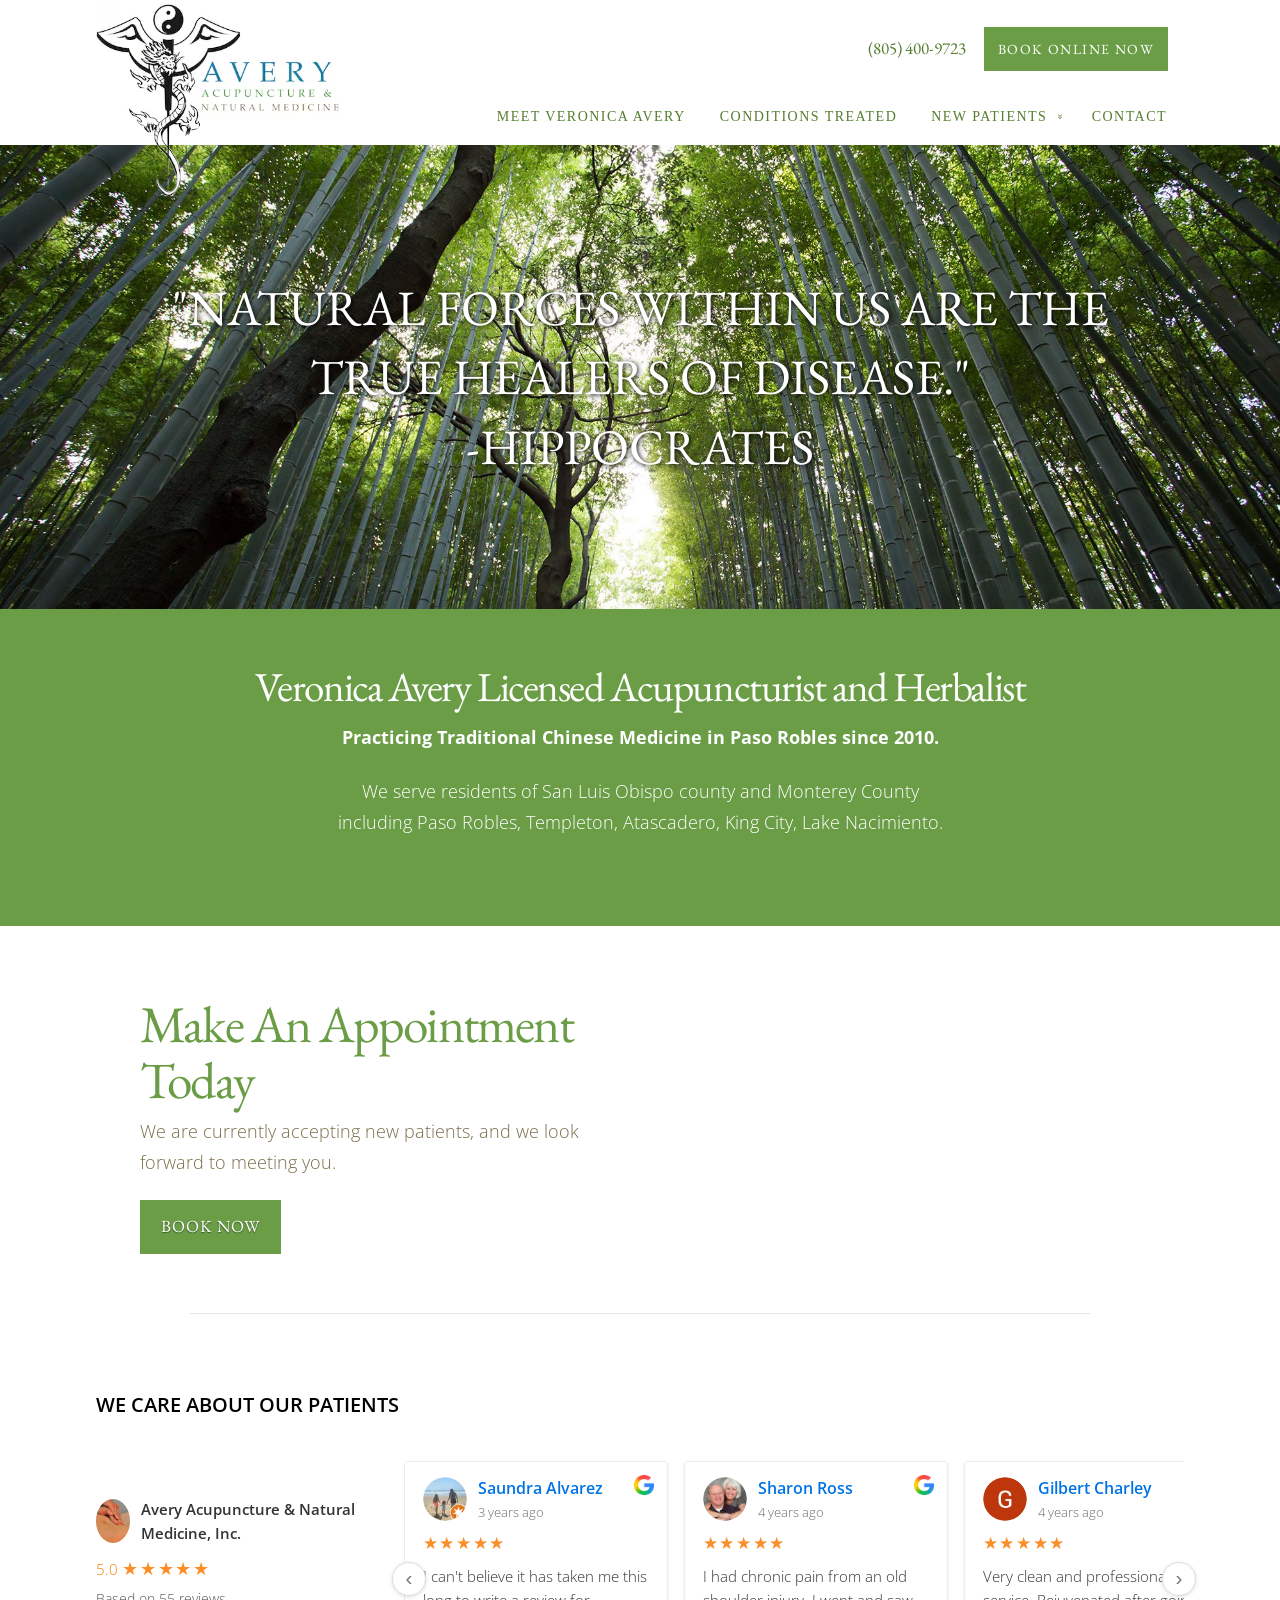
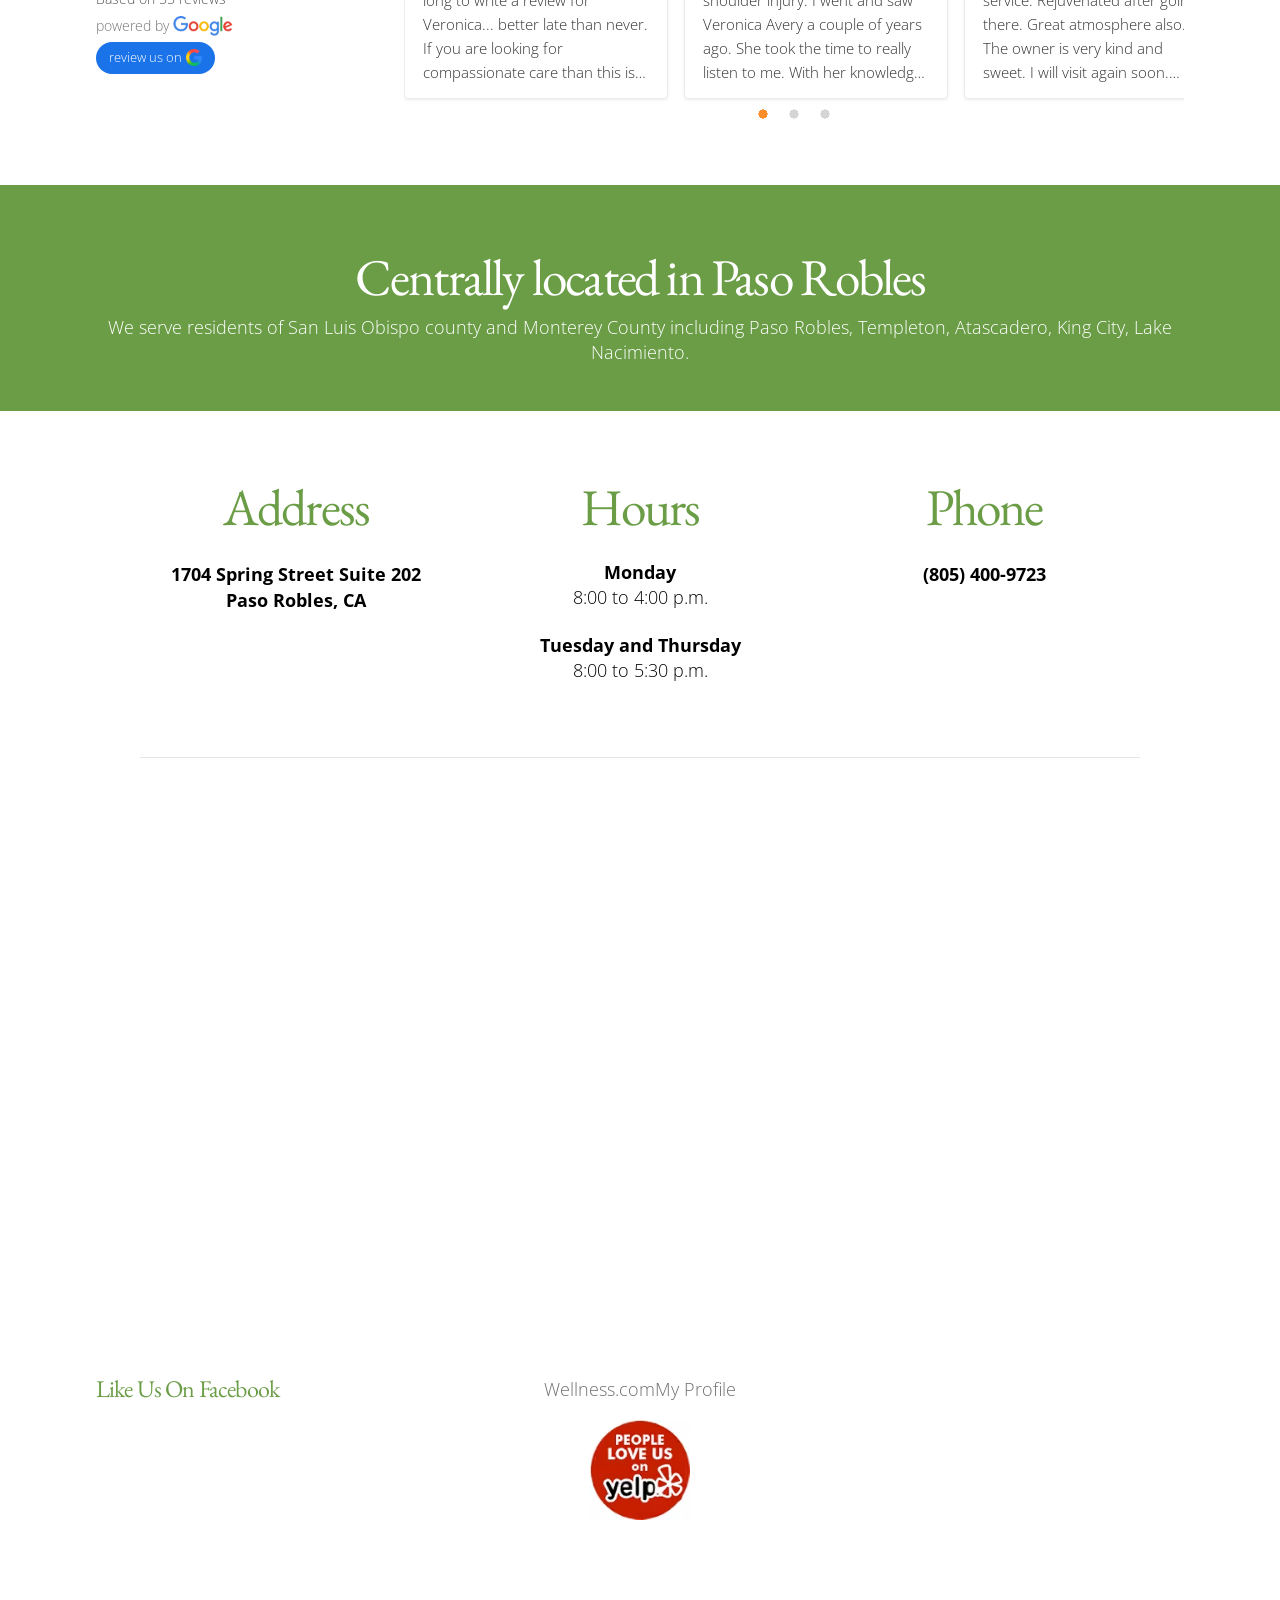
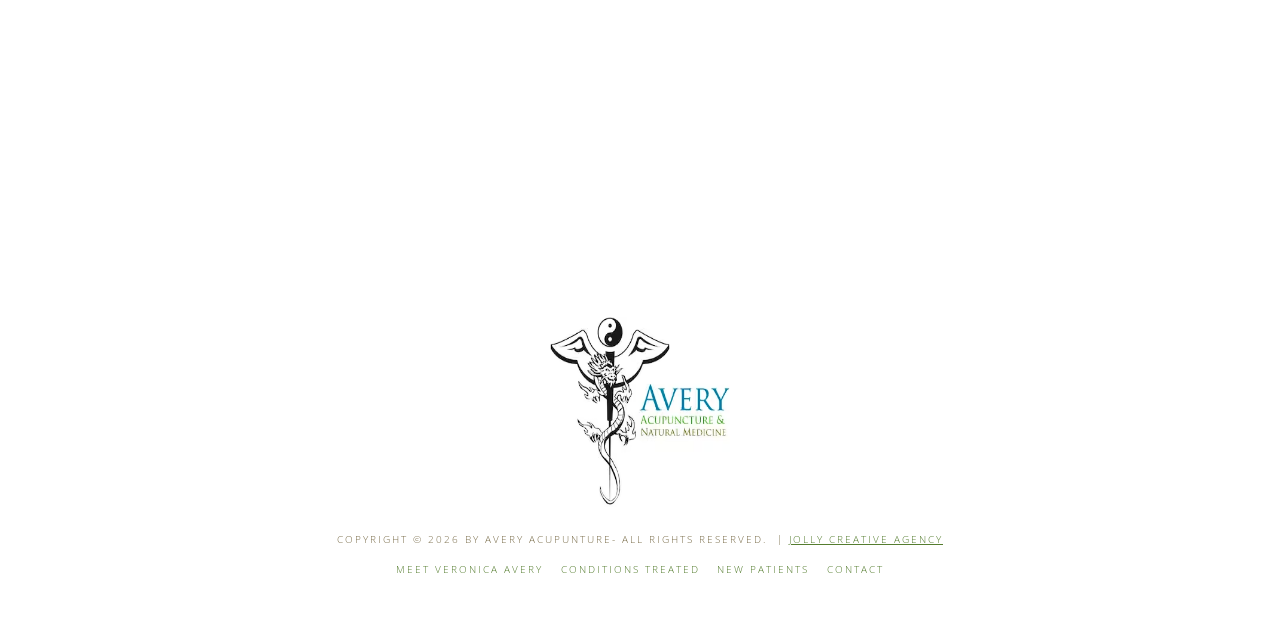
==== index.html @ d0a80a01 "a11y: fix heading order on conditions-treated (h3 -> h2) The six condition headings sat directly und" ====
<!DOCTYPE html>
<html lang="en">
<head>
<meta charset="UTF-8">
<meta name="viewport" content="width=device-width, initial-scale=1.0">
<title>Avery Acupuncture | Acupuncture &amp; Natural Medicine Paso Robles</title>
<meta name="description" content="Acupuncture &amp; Natural Medicine in Paso Robles — Veronica Avery, Licensed Acupuncturist and Herbalist.">
<link rel="icon" type="image/png" href="assets/img/fav-icon.png">
<link rel="apple-touch-icon" href="assets/img/fav-icon.png">
<link rel="canonical" href="https://avery.jsquaredadventures.com/index.html">
<meta property="og:title" content="Avery Acupuncture | Acupuncture &amp; Natural Medicine Paso Robles">
<meta property="og:description" content="Acupuncture &amp; Natural Medicine in Paso Robles — Veronica Avery, Licensed Acupuncturist and Herbalist.">
<meta property="og:type" content="website">
<meta property="og:url" content="https://avery.jsquaredadventures.com/index.html">
<meta property="og:image" content="https://avery.jsquaredadventures.com/assets/img/Bamboo.jpg">
<meta property="og:site_name" content="Avery Acupuncture">
<meta name="twitter:card" content="summary_large_image">
<link rel="dns-prefetch" href="https://www.youtube.com">
<link rel="dns-prefetch" href="https://www.facebook.com">
<link rel="dns-prefetch" href="https://www.google.com">
<link rel="dns-prefetch" href="https://www.wellness.com">
<link rel="preload" href="assets/fonts/opensans_v44_memvYaGs126MiZpBA-UvWbX2vVnXBbObj2OVTS-muw.woff2" as="font" type="font/woff2" crossorigin>
<link rel="preload" href="assets/fonts/ebgaramond_v33_SlGUmQSNjdsmc35JDF1K5GR1SDk.woff2" as="font" type="font/woff2" crossorigin>
<link rel="stylesheet" href="css/fonts.css?v=1791741804">
<script type="application/ld+json">
{"@context":"https://schema.org","@type":"MedicalClinic",
"name":"Avery Acupuncture & Natural Medicine, Inc.",
"description":"Acupuncture and Natural Medicine in Paso Robles, CA.",
"url":"https://averyacupuncture.com/",
"telephone":"+1-805-400-9723",
"address":{"@type":"PostalAddress","streetAddress":"1704 Spring Street Suite 202",
"addressLocality":"Paso Robles","addressRegion":"CA","addressCountry":"US"},
"geo":{"@type":"GeoCoordinates","latitude":35.63208534027264,"longitude":-120.69375458445003},
"openingHoursSpecification":[
{"@type":"OpeningHoursSpecification","dayOfWeek":["Monday","Tuesday","Thursday"],"opens":"08:30","closes":"17:00"},
{"@type":"OpeningHoursSpecification","dayOfWeek":"Friday","opens":"08:30","closes":"16:30"}],
"sameAs":["https://www.facebook.com/Avery-Acupuncture-Natural-Medicine-128162903891118/",
"https://www.yelp.com/biz/avery-acupuncture-and-natural-medicine-paso-robles"]}
</script>
<link rel="stylesheet" href="css/style.min.css?v=1791769936">
<link rel="stylesheet" href="css/pages/index.css?v=1791758597">
<!-- Google Analytics (client's existing GA4 measurement ID) -->
<script async src="https://www.googletagmanager.com/gtag/js?id=G-QHC78WR2RK"></script>
<script>window.dataLayer=window.dataLayer||[];function gtag(){dataLayer.push(arguments)}gtag('js',new Date());gtag('config','G-QHC78WR2RK');</script>
<!-- Accessibility widget (client's own UserWay account, same as the live
     site). Deferred to the load event: it was render-blocking on every page
     and the widget works identically once the page is up. -->
<script>
window.addEventListener('load', function () {
  var s = document.createElement('script');
  s.src = 'https://cdn.userway.org/widget.js';
  s.setAttribute('data-account', 'veWiK0ku6v');
  document.head.appendChild(s);
});
</script>
</head>
<body>
<a class="skip" href="#main">Skip to main content</a>

<header class="site-header">
  <div class="topbar">
    <div class="wrap topbar__inner">
      <p class="nav-phone"><a href="tel:805-400-9723">(805) 400-9723</a> <a class="nav-book-online" href="https://patient.unifiedpractice.com/avery-acupuncture-natural-medicine-inc" target="_blank" rel="noopener">BOOK ONLINE NOW</a></p>
    </div>
  </div>
  <div class="navbar">
    <div class="wrap navbar__inner">
      <a class="brand" href="index.html" aria-label="Avery Acupuncture — home">
        <picture><source type="image/avif" srcset="assets/img/avery-logo-transparent.avif"><source type="image/webp" srcset="assets/img/avery-logo-transparent.webp"><img src="assets/img/avery-logo-transparent.png" alt="Avery Acupuncture" width="245" height="192" loading="lazy" decoding="async"></picture>
      </a>
      <button class="nav-toggle" aria-expanded="false" aria-controls="primary-nav" aria-label="Toggle navigation">
        <span></span><span></span><span></span>
      </button>
      <nav id="primary-nav" class="site-nav" aria-label="Primary">
        <ul>
          <li><a href="about-veronica.html"><span>Meet Veronica Avery</span></a></li><li><a href="conditions-treated.html"><span>Conditions Treated</span></a></li><li class="has-sub"><a href="about-treatment.html" aria-haspopup="true"><span>New Patients</span></a><ul class="sub-menu"><li><a href="about-treatment.html"><span>About Treatment</span></a></li><li><a href="office-policy.html"><span>Office Policy</span></a></li></ul></li><li><a href="contact.html"><span>Contact</span></a></li>
        </ul>
      </nav>
    </div>
  </div>
</header>
<main id="main">

<section class="hero" id="top">
  <picture><source type="image/avif" srcset="assets/img/Bamboo-400w.avif 400w, assets/img/Bamboo-800w.avif 800w, assets/img/Bamboo-1200w.avif 1200w, assets/img/Bamboo.jpg 2000w" sizes="100vw"><source type="image/webp" srcset="assets/img/Bamboo-400w.webp 400w, assets/img/Bamboo-800w.webp 800w, assets/img/Bamboo-1200w.webp 1200w, assets/img/Bamboo.jpg 2000w" sizes="100vw"><img src="assets/img/Bamboo.jpg" srcset="assets/img/Bamboo-400w.jpg 400w, assets/img/Bamboo-800w.jpg 800w, assets/img/Bamboo-1200w.jpg 1200w, assets/img/Bamboo.jpg 2000w" sizes="100vw" class="hero__img" alt="" loading="eager" decoding="async" fetchpriority="high"></picture>
  <div class="wrap">
    <h1 class="hero__quote">"Natural forces within us are the true healers of disease."<span class="hero__cite">-Hippocrates</span></h1>
  </div>
</section>

<section class="intro-band">
  <div class="wrap-1000">
    <h2>Veronica Avery Licensed Acupuncturist and Herbalist</h2>
    <p><strong>Practicing Traditional Chinese Medicine in Paso Robles since 2010.</strong></p>
    <p>We serve residents of San Luis Obispo county and Monterey County<br>
including Paso Robles, Templeton, Atascadero, King City, Lake Nacimiento.</p>
  </div>
</section>

<section class="cta-row">
  <div class="wrap-1000 cta-row__grid">
    <div class="cta-row__text">
      <h2>Make An Appointment Today</h2>
      <div class="cta-row__lead"><p>We are currently accepting new patients, and we look forward to meeting you.</p></div>
      <a class="btn" href="https://patient.unifiedpractice.com/avery-acupuncture-natural-medicine-inc" target="_blank" rel="noopener">Book Now</a>
    </div>
    <div class="video-frame">
      <iframe src="https://www.youtube.com/embed/z-_mGPgrBok" width="560" height="315" title="Avery Acupuncture introduction video" frameborder="0" allow="accelerometer; autoplay; clipboard-write; encrypted-media; gyroscope; picture-in-picture" allowfullscreen loading="lazy"></iframe>
    </div>
  </div>
</section>
<section class="reviews" id="reviews">
  <div class="reviews-hr"><div class="wrap-1000"><div class="reviews-hr__pad"><hr class="rule-reviews"></div></div></div>
  <div class="wrap">
    <div class="grw">
      <p class="reviews__label">We Care About Our Patients</p>
      <div class="grw__summary">
        <div class="grw__head"><picture><source type="image/avif" srcset="assets/img/grw-business.avif"><source type="image/webp" srcset="assets/img/grw-business.webp"><img src="assets/img/grw-business.jpg" class="grw__avatar" alt="Avery Acupuncture office" width="44" height="44" loading="lazy" decoding="async"></picture>
          <div><span class="grw__biz">Avery Acupuncture &amp; Natural Medicine, Inc.</span></div>
        </div>
        <p class="grw__score">5.0 <span class="stars" role="img" aria-label="5 out of 5 stars">★★★★★</span></p>
        <p class="grw__based">Based on 55 reviews</p>
        <p class="grw__powered">powered by <picture><source type="image/avif" srcset="assets/img/grw-google-logo.avif"><source type="image/webp" srcset="assets/img/grw-google-logo.webp"><img src="assets/img/grw-google-logo.png" alt="Google" width="60" height="20" loading="lazy" decoding="async"></picture></p>
        <p><a class="grw__write" href="https://search.google.com/local/writereview?placeid=ChIJuRLeDkPF7IARdquigwOGvhE" target="_blank" rel="noopener">review us on <picture><source type="image/avif" srcset="assets/img/grw-g-logo.avif"><source type="image/webp" srcset="assets/img/grw-g-logo.webp"><img src="assets/img/grw-g-logo.png" alt="Google" width="16" height="16" loading="lazy" decoding="async"></picture></a></p>
      </div>
      <div class="grw__track">
        <button class="grw__arrow grw__prev" type="button" aria-label="Previous reviews">&lsaquo;</button>
        <div class="grw__slider">

      <figure class="grw__card">
        <picture><source type="image/avif" srcset="assets/img/grw-g-logo.avif"><source type="image/webp" srcset="assets/img/grw-g-logo.webp"><img src="assets/img/grw-g-logo.png" class="grw__g" alt="Google review" width="20" height="20" loading="lazy" decoding="async"></picture>
        <div class="grw__head"><picture><source type="image/avif" srcset="assets/img/ChIJuRLeDkPF7IARdquigwOGvhE_79119c0c30cbcc97c9328748c531095e.avif"><source type="image/webp" srcset="assets/img/ChIJuRLeDkPF7IARdquigwOGvhE_79119c0c30cbcc97c9328748c531095e.webp"><img src="assets/img/ChIJuRLeDkPF7IARdquigwOGvhE_79119c0c30cbcc97c9328748c531095e.jpg" class="grw__avatar" alt="" width="44" height="44" loading="lazy" decoding="async"></picture>
          <div><a class="grw__name" href="https://www.google.com/maps/contrib/101862595320958562536/reviews" target="_blank" rel="noopener">Saundra Alvarez</a>
          <span class="grw__time">3 years ago</span></div>
        </div>
        <div class="grw__stars"><span class="stars" role="img" aria-label="5 out of 5 stars">★★★★★</span></div>
        <blockquote class="grw__text">I can't believe it has taken me this long to write a review for Veronica... better late than never. If you are looking for compassionate care than this is where you should be. The first visit consists of a full overview of your concerns and problem areas. Veronica is thorough in her quest to craft a patient specific plan. Personally I never thought I'd be okay with the thought of allowing another person to poke me repeatedly with needles, but with gentle care and time I was able to push through my own anxieties. I went in for sciatic pain and the improvement is astonishing. I felt like I'd be relegated to pain pills and nerve blockers but thanks to Veronica that has not been the case. You won't regret coming here.</blockquote>
      </figure>
      <figure class="grw__card">
        <picture><source type="image/avif" srcset="assets/img/grw-g-logo.avif"><source type="image/webp" srcset="assets/img/grw-g-logo.webp"><img src="assets/img/grw-g-logo.png" class="grw__g" alt="Google review" width="20" height="20" loading="lazy" decoding="async"></picture>
        <div class="grw__head"><picture><source type="image/avif" srcset="assets/img/ChIJuRLeDkPF7IARdquigwOGvhE_dd1cfb33f640505514d4fc39bba8be97.avif"><source type="image/webp" srcset="assets/img/ChIJuRLeDkPF7IARdquigwOGvhE_dd1cfb33f640505514d4fc39bba8be97.webp"><img src="assets/img/ChIJuRLeDkPF7IARdquigwOGvhE_dd1cfb33f640505514d4fc39bba8be97.jpg" class="grw__avatar" alt="" width="44" height="44" loading="lazy" decoding="async"></picture>
          <div><a class="grw__name" href="https://www.google.com/maps/contrib/104996774555487371231/reviews" target="_blank" rel="noopener">Sharon Ross</a>
          <span class="grw__time">4 years ago</span></div>
        </div>
        <div class="grw__stars"><span class="stars" role="img" aria-label="5 out of 5 stars">★★★★★</span></div>
        <blockquote class="grw__text">I had chronic pain from an old shoulder injury. I went and saw Veronica Avery a couple of years ago. She took the time to really listen to me. With her knowledge and healing hand, I was pain free for the first time after my injury!
I've gone back a couple of times after doing something to aggravate my shoulder. Once again, with acupuncture and cupping she helps me be able to be pain free and enjoy doing recreational activities.
I highly recommend Veronica!</blockquote>
      </figure>
      <figure class="grw__card">
        <picture><source type="image/avif" srcset="assets/img/grw-g-logo.avif"><source type="image/webp" srcset="assets/img/grw-g-logo.webp"><img src="assets/img/grw-g-logo.png" class="grw__g" alt="Google review" width="20" height="20" loading="lazy" decoding="async"></picture>
        <div class="grw__head"><picture><source type="image/avif" srcset="assets/img/ChIJuRLeDkPF7IARdquigwOGvhE_094b81cf94253e99291dc3705887936f.avif"><source type="image/webp" srcset="assets/img/ChIJuRLeDkPF7IARdquigwOGvhE_094b81cf94253e99291dc3705887936f.webp"><img src="assets/img/ChIJuRLeDkPF7IARdquigwOGvhE_094b81cf94253e99291dc3705887936f.jpg" class="grw__avatar" alt="" width="44" height="44" loading="lazy" decoding="async"></picture>
          <div><a class="grw__name" href="https://www.google.com/maps/contrib/116808712708577326584/reviews" target="_blank" rel="noopener">Gilbert Charley</a>
          <span class="grw__time">4 years ago</span></div>
        </div>
        <div class="grw__stars"><span class="stars" role="img" aria-label="5 out of 5 stars">★★★★★</span></div>
        <blockquote class="grw__text">Very clean and professional service. Rejuvenated after going there. Great atmosphere also. The owner is very kind and sweet. I will visit again soon. Hope you all consider visiting this place.</blockquote>
      </figure>
      <figure class="grw__card">
        <picture><source type="image/avif" srcset="assets/img/grw-g-logo.avif"><source type="image/webp" srcset="assets/img/grw-g-logo.webp"><img src="assets/img/grw-g-logo.png" class="grw__g" alt="Google review" width="20" height="20" loading="lazy" decoding="async"></picture>
        <div class="grw__head"><picture><source type="image/avif" srcset="assets/img/ChIJuRLeDkPF7IARdquigwOGvhE_ae08d9bc9c8956bea425c20f2c1e937c.avif"><source type="image/webp" srcset="assets/img/ChIJuRLeDkPF7IARdquigwOGvhE_ae08d9bc9c8956bea425c20f2c1e937c.webp"><img src="assets/img/ChIJuRLeDkPF7IARdquigwOGvhE_ae08d9bc9c8956bea425c20f2c1e937c.jpg" class="grw__avatar" alt="" width="44" height="44" loading="lazy" decoding="async"></picture>
          <div><a class="grw__name" href="https://www.google.com/maps/contrib/108384913617450242557/reviews" target="_blank" rel="noopener">Weston Jolly</a>
          <span class="grw__time">4 years ago</span></div>
        </div>
        <div class="grw__stars"><span class="stars" role="img" aria-label="5 out of 5 stars">★★★★★</span></div>
        <blockquote class="grw__text">Never have I offered a review of an acupuncturist before today. And nothing pleases me more to offer an authentic testimonial when it is so deserved. I’ve gone to at least three or four other practitioners prior to meeting Verona of Avery Acupuncture &amp; Natural Medicine in Paso Robles, CA so this isn’t my first rodeo.

I confess, as a spiritual channel, I’m both picky and super sensitive on many many levels. For me getting bodywork is a really big deal because I need to be able to relax in both the energy and the expertise of the person whom I’ve chosen to gain assistance.  Seven months ago I got Long Covid and then four months later I relapsed.  Spiritually, I know the reasons for my journey, but I really needed some help, physical help, in realigning my body. I’ve always been super active; riding motocross, walking, hiking, lifting and so much more. So being sick for so long has been super challenging.

I was so weak during my first visit that it took all of my energy, for the day, just to attend the appointment. The office is unbelievable in terms of the ambience and energy, including the two small pups who greeted me upon arriving.  Yet, the real gold is Veronica herself who operates on a level that is pure love in terms of her focus and intent to heal and assist.  Only four visits later I’m back to doing stair climbs, lifting weights, walking and even doing some light jogging. There’s much more I intend to do in my rebalancing but Veronica and her staff has been extraordinary.

I’ve chosen to share my experience for the expressed purpose that anyone considering getting “real help” might know they’re in truly in the hands of someone who is exceedingly dedicated to assisting you heal.  Namaste.</blockquote>
      </figure>
      <figure class="grw__card">
        <picture><source type="image/avif" srcset="assets/img/grw-g-logo.avif"><source type="image/webp" srcset="assets/img/grw-g-logo.webp"><img src="assets/img/grw-g-logo.png" class="grw__g" alt="Google review" width="20" height="20" loading="lazy" decoding="async"></picture>
        <div class="grw__head"><picture><source type="image/avif" srcset="assets/img/ChIJuRLeDkPF7IARdquigwOGvhE_089cc7cb547a13caa38c2d53db108279.avif"><source type="image/webp" srcset="assets/img/ChIJuRLeDkPF7IARdquigwOGvhE_089cc7cb547a13caa38c2d53db108279.webp"><img src="assets/img/ChIJuRLeDkPF7IARdquigwOGvhE_089cc7cb547a13caa38c2d53db108279.jpg" class="grw__avatar" alt="" width="44" height="44" loading="lazy" decoding="async"></picture>
          <div><a class="grw__name" href="https://www.google.com/maps/contrib/102098457799196722681/reviews" target="_blank" rel="noopener">Mihir Patel</a>
          <span class="grw__time">4 years ago</span></div>
        </div>
        <div class="grw__stars"><span class="stars" role="img" aria-label="5 out of 5 stars">★★★★★</span></div>
        <blockquote class="grw__text">Veronica at Avery Acupuncture has been great! She listens carefully to what’s going on and treats root causes of issues. They always make time for appointments and I make a point to come in every time I’m back in the area.</blockquote>
      </figure>
      <figure class="grw__card">
        <picture><source type="image/avif" srcset="assets/img/grw-g-logo.avif"><source type="image/webp" srcset="assets/img/grw-g-logo.webp"><img src="assets/img/grw-g-logo.png" class="grw__g" alt="Google review" width="20" height="20" loading="lazy" decoding="async"></picture>
        <div class="grw__head"><picture><source type="image/avif" srcset="assets/img/ChIJuRLeDkPF7IARdquigwOGvhE_1d4489c294d47d5ea573bcc6cdf0cff7.avif"><source type="image/webp" srcset="assets/img/ChIJuRLeDkPF7IARdquigwOGvhE_1d4489c294d47d5ea573bcc6cdf0cff7.webp"><img src="assets/img/ChIJuRLeDkPF7IARdquigwOGvhE_1d4489c294d47d5ea573bcc6cdf0cff7.jpg" class="grw__avatar" alt="" width="44" height="44" loading="lazy" decoding="async"></picture>
          <div><a class="grw__name" href="https://www.google.com/maps/contrib/106760918772234851196/reviews" target="_blank" rel="noopener">Daisha Schwartz</a>
          <span class="grw__time">5 years ago</span></div>
        </div>
        <div class="grw__stars"><span class="stars" role="img" aria-label="5 out of 5 stars">★★★★★</span></div>
        <blockquote class="grw__text">I was referred to Avery Acupuncture by a friend. Never having done acupuncture before, and not being entirely comfortable with needles, I was really nervous going into my first appointment. Veronica made my first experience really positive. Each session is tailored to my needs and I always leave feeling refreshed and relaxed. I can tell Veronica has my best interests in mind, and she really cares for all of her patients. The entire staff is welcoming and kind. The office is neat and clean. Overall, I would highly recommend Avery Acupuncture.</blockquote>
      </figure>
      <figure class="grw__card">
        <picture><source type="image/avif" srcset="assets/img/grw-g-logo.avif"><source type="image/webp" srcset="assets/img/grw-g-logo.webp"><img src="assets/img/grw-g-logo.png" class="grw__g" alt="Google review" width="20" height="20" loading="lazy" decoding="async"></picture>
        <div class="grw__head"><picture><source type="image/avif" srcset="assets/img/ChIJuRLeDkPF7IARdquigwOGvhE_924d2fd42fbd9e42ebc692dbeb29ae2d.avif"><source type="image/webp" srcset="assets/img/ChIJuRLeDkPF7IARdquigwOGvhE_924d2fd42fbd9e42ebc692dbeb29ae2d.webp"><img src="assets/img/ChIJuRLeDkPF7IARdquigwOGvhE_924d2fd42fbd9e42ebc692dbeb29ae2d.jpg" class="grw__avatar" alt="" width="44" height="44" loading="lazy" decoding="async"></picture>
          <div><a class="grw__name" href="https://www.google.com/maps/contrib/103076459833258978000/reviews" target="_blank" rel="noopener">Dona Robertson</a>
          <span class="grw__time">7 years ago</span></div>
        </div>
        <div class="grw__stars"><span class="stars" role="img" aria-label="5 out of 5 stars">★★★★★</span></div>
        <blockquote class="grw__text">I went to see Veronica for painful sciatica up and down my right leg. Veronica was very thorough in the questions she asked at the first visit, took all the time that was needed. Veronica is very skilled and professional. I had 5 acupuncture with cupping sessions, and I feel SO much better. Her office assistant, Geri, is kind and efficient. The whole office is clean and well-maintained, with calm-inducing light and decor. It’s on the second floor and an elevator is available, but I enjoyed using the stairs to monitor my healing. I will definitely be going back for any further needs. Highly recommend!</blockquote>
      </figure>
        </div>
        <button class="grw__arrow grw__next" type="button" aria-label="Next reviews">&rsaquo;</button>
        <div class="grw__dots" aria-label="Review pages">
          <button class="grw__dot is-active" type="button" data-page="0" aria-label="Reviews page 1"></button>
          <button class="grw__dot" type="button" data-page="1" aria-label="Reviews page 2"></button>
          <button class="grw__dot" type="button" data-page="2" aria-label="Reviews page 3"></button>
        </div>
      </div>
    </div>
  </div>
</section>
<section class="loc-band" id="location">
  <div class="wrap">
    <h2>Centrally located in Paso Robles</h2>
    <p>We serve residents of San Luis Obispo county and Monterey County including Paso Robles, Templeton, Atascadero, King City, Lake Nacimiento.</p>
  </div>
</section>
<section class="loc-info">
  <div class="wrap-1000 loc-info__grid">
    <div>
      <h2>Address</h2>
      <p><br><strong>1704 Spring Street Suite 202<br>Paso Robles, CA</strong></p>
    </div>
    <div>
      <h2>Hours</h2>
      <!-- NOTE: homepage and contact page on the live site list different hours.
           Client to confirm the correct schedule. -->
      <p></p>
      <p><strong>Monday<br></strong>8:00 to 4:00 p.m.</p>
      <p><strong>Tuesday and Thursday<br></strong>8:00 to 5:30 p.m.</p>
    </div>
    <div>
      <h2>Phone</h2>
      <p><br><strong>(805) 400-9723</strong></p>
    </div>
  </div>
  <div class="wrap-1000 rule-wrap"><hr class="rule"></div>
</section>
<div class="map-full"><iframe src="https://www.google.com/maps/embed?pb=!1m18!1m12!1m3!1d3242.823179779206!2d-120.69375458445003!3d35.63208534027264!2m3!1f0!2f0!3f0!3m2!1i1024!2i768!4f13.1!3m3!1m2!1s0x80ecc55e6350d303%3A0x7430f658ca4bd501!2s1704%20Spring%20St%20%23202%2C%20Paso%20Robles%2C%20CA%2093446%2C%20USA!5e0!3m2!1sen!2sin!4v1577686125064!5m2!1sen!2sin" width="100%" height="450" style="border:0" allowfullscreen="" loading="lazy" title="Map of Avery Acupuncture, 1704 Spring Street Suite 202, Paso Robles, CA"></iframe></div>
</main>

<footer class="site-footer">
  <div class="wrap site-footer__widgets">
    <section class="footer-widget" aria-label="Facebook">
      <h2 class="footer-widget__title">Like Us On Facebook</h2>
      <iframe src="https://www.facebook.com/plugins/page.php?href=https%3A%2F%2Fwww.facebook.com%2FAvery-Acupuncture-Natural-Medicine-128162903891118%2F%3Ffref%3Dnf&tabs=timeline&width=275&height=370&small_header=false&adapt_container_width=true&hide_cover=false&show_facepile=false&appId" width="275" height="370" style="border:none;overflow:hidden" scrolling="no" frameborder="0" allowtransparency="true" loading="lazy" title="Avery Acupuncture on Facebook"></iframe>
    </section>
    <section class="footer-widget footer-widget--center" aria-label="Wellness and Yelp profiles">
      <div class="wellness-badge">
        <center>
        <script src="https://www.wellness.com/js/badges/3245076/badge_160_200.js" id="script_badge_160_200_3245076" type="text/javascript"></script><a class="wellness-link" href="https://www.wellness.com">Wellness.com</a><a class="wellness-link" href="https://www.wellness.com/dir/3245076/acupuncture-specialist/ca/paso-robles/veronica-avery-avery-acupuncture--natural-medicine-lac">My Profile</a>
        </center>
        <p><a href="https://www.yelp.com/biz/avery-acupuncture-and-natural-medicine-paso-robles" target="_blank" rel="noopener"><picture><source type="image/avif" srcset="assets/img/Unknown.avif"><source type="image/webp" srcset="assets/img/Unknown.webp"><img src="assets/img/Unknown.png" alt="People love us on Yelp" width="100" height="100" loading="lazy" decoding="async"></picture></a></p>
      </div>
    </section>
    <section class="footer-widget" aria-label="Video">
      <div class="footer-widget__video">
        <iframe src="https://www.youtube.com/embed/YAffgKRg6P0" width="100%" height="315" title="Avery Acupuncture video" frameborder="0" allow="accelerometer; autoplay; clipboard-write; encrypted-media; gyroscope; picture-in-picture" allowfullscreen loading="lazy"></iframe>
      </div>
    </section>
  </div>
  <div class="wrap site-footer__bottom">
    <picture><source type="image/avif" srcset="assets/img/avery-logo-black-wcolor2.avif"><source type="image/webp" srcset="assets/img/avery-logo-black-wcolor2.webp"><img src="assets/img/avery-logo-black-wcolor2.png" class="footer-logo" alt="Avery Acupuncture" width="180" height="190" loading="lazy" decoding="async"></picture>    <p>&nbsp;</p>
    <!-- NOTE: "Acupunture" (missing c) is the live site's own spelling,
         preserved verbatim. Jolly Creative Agency was the previous
         developer. Keep or remove this credit per the client's contract. -->
    <p>Copyright&nbsp;&copy; 2026 by Avery Acupunture- All Rights Reserved.&nbsp; | <a href="https://jollycreativeagency.com/" target="_blank" rel="noopener">Jolly Creative Agency</a></p>
  </div>
  <nav class="wrap footer-menu" aria-label="Footer">
    <ul>
      <li><a href="about-veronica.html">Meet Veronica Avery</a></li><li><a href="conditions-treated.html">Conditions Treated</a></li><li><a href="about-treatment.html">New Patients</a></li><li><a href="contact.html">Contact</a></li>
    </ul>
  </nav>
</footer>
<script src="js/main.js?v=1791741804"></script>
</body>
</html>
---- css/fonts.css ----
/* Self-hosted OFL fonts (EB Garamond, Open Sans, Pathway Gothic One).
   Generated by build_fonts.py — do not edit by hand.
   Removing the fonts.googleapis.com request removed the render-blocking
   stylesheet (Lighthouse render-blocking audit) and a third-party
   connection from every page view. */
@font-face {
  font-family: 'EB Garamond';
  font-style: italic;
  font-weight: 400;
  font-display: swap;
  src: url(../assets/fonts/ebgaramond_v33_SlGFmQSNjdsmc35JDF1K5GRwUjcdlttVFm-rI7e8QL9zU6ingQ.woff2) format('woff2');
  unicode-range: U+0100-02BA, U+02BD-02C5, U+02C7-02CC, U+02CE-02D7, U+02DD-02FF, U+0304, U+0308, U+0329, U+1D00-1DBF, U+1E00-1E9F, U+1EF2-1EFF, U+2020, U+20A0-20AB, U+20AD-20C4, U+2113, U+2C60-2C7F, U+A720-A7FF;
}
@font-face {
  font-family: 'EB Garamond';
  font-style: italic;
  font-weight: 400;
  font-display: swap;
  src: url(../assets/fonts/ebgaramond_v33_SlGFmQSNjdsmc35JDF1K5GRwUjcdlttVFm-rI7e8QL99U6g.woff2) format('woff2');
  unicode-range: U+0000-00FF, U+0131, U+0152-0153, U+02BB-02BC, U+02C6, U+02DA, U+02DC, U+0304, U+0308, U+0329, U+2000-206F, U+20AC, U+2122, U+2191, U+2193, U+2212, U+2215, U+FEFF, U+FFFD;
}
@font-face {
  font-family: 'EB Garamond';
  font-style: normal;
  font-weight: 400;
  font-display: swap;
  src: url(../assets/fonts/ebgaramond_v33_SlGUmQSNjdsmc35JDF1K5GR7SDktYw.woff2) format('woff2');
  unicode-range: U+0100-02BA, U+02BD-02C5, U+02C7-02CC, U+02CE-02D7, U+02DD-02FF, U+0304, U+0308, U+0329, U+1D00-1DBF, U+1E00-1E9F, U+1EF2-1EFF, U+2020, U+20A0-20AB, U+20AD-20C4, U+2113, U+2C60-2C7F, U+A720-A7FF;
}
@font-face {
  font-family: 'EB Garamond';
  font-style: normal;
  font-weight: 400;
  font-display: swap;
  src: url(../assets/fonts/ebgaramond_v33_SlGUmQSNjdsmc35JDF1K5GR1SDk.woff2) format('woff2');
  unicode-range: U+0000-00FF, U+0131, U+0152-0153, U+02BB-02BC, U+02C6, U+02DA, U+02DC, U+0304, U+0308, U+0329, U+2000-206F, U+20AC, U+2122, U+2191, U+2193, U+2212, U+2215, U+FEFF, U+FFFD;
}
@font-face {
  font-family: 'EB Garamond';
  font-style: normal;
  font-weight: 500;
  font-display: swap;
  src: url(../assets/fonts/ebgaramond_v33_SlGUmQSNjdsmc35JDF1K5GR7SDktYw.woff2) format('woff2');
  unicode-range: U+0100-02BA, U+02BD-02C5, U+02C7-02CC, U+02CE-02D7, U+02DD-02FF, U+0304, U+0308, U+0329, U+1D00-1DBF, U+1E00-1E9F, U+1EF2-1EFF, U+2020, U+20A0-20AB, U+20AD-20C4, U+2113, U+2C60-2C7F, U+A720-A7FF;
}
@font-face {
  font-family: 'EB Garamond';
  font-style: normal;
  font-weight: 500;
  font-display: swap;
  src: url(../assets/fonts/ebgaramond_v33_SlGUmQSNjdsmc35JDF1K5GR1SDk.woff2) format('woff2');
  unicode-range: U+0000-00FF, U+0131, U+0152-0153, U+02BB-02BC, U+02C6, U+02DA, U+02DC, U+0304, U+0308, U+0329, U+2000-206F, U+20AC, U+2122, U+2191, U+2193, U+2212, U+2215, U+FEFF, U+FFFD;
}
@font-face {
  font-family: 'Open Sans';
  font-style: italic;
  font-weight: 300;
  font-stretch: 100%;
  font-display: swap;
  src: url(../assets/fonts/opensans_v44_memtYaGs126MiZpBA-UFUIcVXSCEkx2cmqvXlWqWt06F15M.woff2) format('woff2');
  unicode-range: U+0100-02BA, U+02BD-02C5, U+02C7-02CC, U+02CE-02D7, U+02DD-02FF, U+0304, U+0308, U+0329, U+1D00-1DBF, U+1E00-1E9F, U+1EF2-1EFF, U+2020, U+20A0-20AB, U+20AD-20C4, U+2113, U+2C60-2C7F, U+A720-A7FF;
}
@font-face {
  font-family: 'Open Sans';
  font-style: italic;
  font-weight: 300;
  font-stretch: 100%;
  font-display: swap;
  src: url(../assets/fonts/opensans_v44_memtYaGs126MiZpBA-UFUIcVXSCEkx2cmqvXlWqWuU6F.woff2) format('woff2');
  unicode-range: U+0000-00FF, U+0131, U+0152-0153, U+02BB-02BC, U+02C6, U+02DA, U+02DC, U+0304, U+0308, U+0329, U+2000-206F, U+20AC, U+2122, U+2191, U+2193, U+2212, U+2215, U+FEFF, U+FFFD;
}
@font-face {
  font-family: 'Open Sans';
  font-style: italic;
  font-weight: 700;
  font-stretch: 100%;
  font-display: swap;
  src: url(../assets/fonts/opensans_v44_memtYaGs126MiZpBA-UFUIcVXSCEkx2cmqvXlWqWt06F15M.woff2) format('woff2');
  unicode-range: U+0100-02BA, U+02BD-02C5, U+02C7-02CC, U+02CE-02D7, U+02DD-02FF, U+0304, U+0308, U+0329, U+1D00-1DBF, U+1E00-1E9F, U+1EF2-1EFF, U+2020, U+20A0-20AB, U+20AD-20C4, U+2113, U+2C60-2C7F, U+A720-A7FF;
}
@font-face {
  font-family: 'Open Sans';
  font-style: italic;
  font-weight: 700;
  font-stretch: 100%;
  font-display: swap;
  src: url(../assets/fonts/opensans_v44_memtYaGs126MiZpBA-UFUIcVXSCEkx2cmqvXlWqWuU6F.woff2) format('woff2');
  unicode-range: U+0000-00FF, U+0131, U+0152-0153, U+02BB-02BC, U+02C6, U+02DA, U+02DC, U+0304, U+0308, U+0329, U+2000-206F, U+20AC, U+2122, U+2191, U+2193, U+2212, U+2215, U+FEFF, U+FFFD;
}
@font-face {
  font-family: 'Open Sans';
  font-style: normal;
  font-weight: 300;
  font-stretch: 100%;
  font-display: swap;
  src: url(../assets/fonts/opensans_v44_memvYaGs126MiZpBA-UvWbX2vVnXBbObj2OVTSGmu1aB.woff2) format('woff2');
  unicode-range: U+0100-02BA, U+02BD-02C5, U+02C7-02CC, U+02CE-02D7, U+02DD-02FF, U+0304, U+0308, U+0329, U+1D00-1DBF, U+1E00-1E9F, U+1EF2-1EFF, U+2020, U+20A0-20AB, U+20AD-20C4, U+2113, U+2C60-2C7F, U+A720-A7FF;
}
@font-face {
  font-family: 'Open Sans';
  font-style: normal;
  font-weight: 300;
  font-stretch: 100%;
  font-display: swap;
  src: url(../assets/fonts/opensans_v44_memvYaGs126MiZpBA-UvWbX2vVnXBbObj2OVTS-muw.woff2) format('woff2');
  unicode-range: U+0000-00FF, U+0131, U+0152-0153, U+02BB-02BC, U+02C6, U+02DA, U+02DC, U+0304, U+0308, U+0329, U+2000-206F, U+20AC, U+2122, U+2191, U+2193, U+2212, U+2215, U+FEFF, U+FFFD;
}
@font-face {
  font-family: 'Open Sans';
  font-style: normal;
  font-weight: 400;
  font-stretch: 100%;
  font-display: swap;
  src: url(../assets/fonts/opensans_v44_memvYaGs126MiZpBA-UvWbX2vVnXBbObj2OVTSGmu1aB.woff2) format('woff2');
  unicode-range: U+0100-02BA, U+02BD-02C5, U+02C7-02CC, U+02CE-02D7, U+02DD-02FF, U+0304, U+0308, U+0329, U+1D00-1DBF, U+1E00-1E9F, U+1EF2-1EFF, U+2020, U+20A0-20AB, U+20AD-20C4, U+2113, U+2C60-2C7F, U+A720-A7FF;
}
@font-face {
  font-family: 'Open Sans';
  font-style: normal;
  font-weight: 400;
  font-stretch: 100%;
  font-display: swap;
  src: url(../assets/fonts/opensans_v44_memvYaGs126MiZpBA-UvWbX2vVnXBbObj2OVTS-muw.woff2) format('woff2');
  unicode-range: U+0000-00FF, U+0131, U+0152-0153, U+02BB-02BC, U+02C6, U+02DA, U+02DC, U+0304, U+0308, U+0329, U+2000-206F, U+20AC, U+2122, U+2191, U+2193, U+2212, U+2215, U+FEFF, U+FFFD;
}
@font-face {
  font-family: 'Open Sans';
  font-style: normal;
  font-weight: 600;
  font-stretch: 100%;
  font-display: swap;
  src: url(../assets/fonts/opensans_v44_memvYaGs126MiZpBA-UvWbX2vVnXBbObj2OVTSGmu1aB.woff2) format('woff2');
  unicode-range: U+0100-02BA, U+02BD-02C5, U+02C7-02CC, U+02CE-02D7, U+02DD-02FF, U+0304, U+0308, U+0329, U+1D00-1DBF, U+1E00-1E9F, U+1EF2-1EFF, U+2020, U+20A0-20AB, U+20AD-20C4, U+2113, U+2C60-2C7F, U+A720-A7FF;
}
@font-face {
  font-family: 'Open Sans';
  font-style: normal;
  font-weight: 600;
  font-stretch: 100%;
  font-display: swap;
  src: url(../assets/fonts/opensans_v44_memvYaGs126MiZpBA-UvWbX2vVnXBbObj2OVTS-muw.woff2) format('woff2');
  unicode-range: U+0000-00FF, U+0131, U+0152-0153, U+02BB-02BC, U+02C6, U+02DA, U+02DC, U+0304, U+0308, U+0329, U+2000-206F, U+20AC, U+2122, U+2191, U+2193, U+2212, U+2215, U+FEFF, U+FFFD;
}
@font-face {
  font-family: 'Open Sans';
  font-style: normal;
  font-weight: 700;
  font-stretch: 100%;
  font-display: swap;
  src: url(../assets/fonts/opensans_v44_memvYaGs126MiZpBA-UvWbX2vVnXBbObj2OVTSGmu1aB.woff2) format('woff2');
  unicode-range: U+0100-02BA, U+02BD-02C5, U+02C7-02CC, U+02CE-02D7, U+02DD-02FF, U+0304, U+0308, U+0329, U+1D00-1DBF, U+1E00-1E9F, U+1EF2-1EFF, U+2020, U+20A0-20AB, U+20AD-20C4, U+2113, U+2C60-2C7F, U+A720-A7FF;
}
@font-face {
  font-family: 'Open Sans';
  font-style: normal;
  font-weight: 700;
  font-stretch: 100%;
  font-display: swap;
  src: url(../assets/fonts/opensans_v44_memvYaGs126MiZpBA-UvWbX2vVnXBbObj2OVTS-muw.woff2) format('woff2');
  unicode-range: U+0000-00FF, U+0131, U+0152-0153, U+02BB-02BC, U+02C6, U+02DA, U+02DC, U+0304, U+0308, U+0329, U+2000-206F, U+20AC, U+2122, U+2191, U+2193, U+2212, U+2215, U+FEFF, U+FFFD;
}
@font-face {
  font-family: 'Pathway Gothic One';
  font-style: normal;
  font-weight: 400;
  font-display: swap;
  src: url(../assets/fonts/pathwaygothicone_v16_MwQrbgD32-KAvjkYGNUUxAtW7pEBwx-tRVZfX80.woff2) format('woff2');
  unicode-range: U+0100-02BA, U+02BD-02C5, U+02C7-02CC, U+02CE-02D7, U+02DD-02FF, U+0304, U+0308, U+0329, U+1D00-1DBF, U+1E00-1E9F, U+1EF2-1EFF, U+2020, U+20A0-20AB, U+20AD-20C4, U+2113, U+2C60-2C7F, U+A720-A7FF;
}
@font-face {
  font-family: 'Pathway Gothic One';
  font-style: normal;
  font-weight: 400;
  font-display: swap;
  src: url(../assets/fonts/pathwaygothicone_v16_MwQrbgD32-KAvjkYGNUUxAtW7pEBwx-tS1Zf.woff2) format('woff2');
  unicode-range: U+0000-00FF, U+0131, U+0152-0153, U+02BB-02BC, U+02C6, U+02DA, U+02DC, U+0304, U+0308, U+0329, U+2000-206F, U+20AC, U+2122, U+2191, U+2193, U+2212, U+2215, U+FEFF, U+FFFD;
}
---- css/style.min.css ----
:root{--green:#6b9d47;--green-soft:#8abe3c;--green-ink:#557d2f;--nav-hover:#8e8761;--orange:#e17d4a;--body:#7a6d4a;--ink:#000000;--olive:#b5ba34;--olive-btn:#b7b733;--paper:#ffffff;--line:#e5e5e5;--gstar:#fb8e28;--gblue:#0073e6;--serif:"EB Garamond",Georgia,"Times New Roman",serif;--sans:"Open Sans","Helvetica Neue",Arial,sans-serif;--nav-serif:Garamond,Baskerville,"Baskerville Old Face","Hoefler Text","Times New Roman",serif;--brand-font:"Pathway Gothic One","Open Sans",sans-serif;--wrap:85%;--wrap-max:1280px}*,*::before,*::after{box-sizing:border-box}html{scroll-behavior:smooth}.skip{position:absolute;left:1rem;top:-100px;z-index:100;background:var(--green);color:#fff;padding:0.6em 1em;border-radius:0;transition:top 0.15s ease}.skip:focus-visible{top:1rem;color:#fff}a:focus-visible,button:focus-visible,input:focus-visible,summary:focus-visible{outline:2px solid var(--green-soft);outline-offset:2px}body{margin:0;font-family:var(--sans);font-weight:300;font-size:1.125rem;line-height:1.6;color:var(--body);background:var(--paper)}img{max-width:100%;height:auto;display:block}a{color:var(--green-ink);text-decoration:none}a:hover{color:var(--green-soft)}h1,h2,h3,h4,h5,.h1,.h2,.h3{font-family:var(--serif);font-weight:400;color:var(--green);line-height:1.2;margin:0 0 0.5em}p{margin:0 0 1em}strong,b{font-weight:700}.wrap,.container{width:var(--wrap);max-width:var(--wrap-max);margin-inline:auto}.container--narrow{max-width:760px}.wrap-1000{width:min(100% - 2.5rem,1000px);margin-inline:auto}.btn{display:inline-block;font-family:var(--serif);font-weight:400;font-size:1.0625rem;line-height:1.25;letter-spacing:0.06em;text-transform:uppercase;color:#fff;background:var(--green);border:1px solid var(--green);border-radius:0;padding:0.9em 1.15em;cursor:pointer;transition:background-color 0.2s ease,color 0.2s ease}.btn:hover,.btn:focus-visible{color:var(--green);background:transparent}.site-header{background:#fff;position:relative;z-index:50}.topbar__inner{display:flex;justify-content:flex-end;align-items:flex-start}.nav-phone{margin:27px 16px 14px 0;font-size:1.0625rem;line-height:1}.nav-phone a:first-child{font-family:var(--serif);font-size:1.0625rem;color:var(--green-ink)}.nav-book-online{display:inline-block;background:var(--green);color:#fff !important;font-family:var(--serif);font-size:0.875rem;line-height:20px;letter-spacing:1.4px;padding:12px 14px;border:0;margin-left:14px;transition:background-color 0.2s ease,color 0.2s ease}.nav-book-online:hover{background:transparent;color:var(--green) !important}.navbar__inner{position:relative;display:flex;align-items:flex-start;justify-content:flex-end;gap:1rem;min-height:60px}.brand{position:absolute;top:-81px;left:0;z-index:5}.brand img{width:245px;height:auto;margin:0;display:block}.site-nav{margin-left:auto}.site-nav ul{display:flex;align-items:center;list-style:none;margin:0;padding:0}.site-nav>ul>li>a{display:block;height:60px;line-height:1;padding:12px 10px 0;font-family:var(--nav-serif);font-size:0.875rem;letter-spacing:0.105em;text-transform:uppercase;color:var(--green-ink)}.site-nav a:hover,.site-nav a[aria-current]{color:var(--nav-hover)}.site-nav .has-sub{position:relative}.site-nav .has-sub>a::after{content:"\00BB";display:inline-block;transform:rotate(90deg);margin-left:0.3em;font-size:0.8em}.site-nav .sub-menu{display:none;position:absolute;top:100%;left:0;min-width:200px;background:#fff;border:1px solid var(--line);box-shadow:0 8px 24px rgba(58,51,32,0.12);padding:0.4rem 0;flex-direction:column;align-items:stretch;z-index:60}.site-nav .has-sub:hover>.sub-menu,.site-nav .has-sub:focus-within>.sub-menu{display:flex}.site-nav>ul>li>a>span{display:inline-block;padding:0.875em 6px;border:1px solid transparent;border-radius:1400px}.site-nav a[aria-current]>span{border-color:rgba(0,0,0,0.075)}.site-nav .sub-menu a{display:block;padding:0.6rem 1rem;font-family:var(--nav-serif);font-size:0.875rem;letter-spacing:0.105em;text-transform:uppercase;color:var(--green-soft);white-space:nowrap}.nav-toggle{display:none;flex-direction:column;gap:5px;background:none;border:0;padding:0.9rem 0.7rem;margin:-0.4rem -0.2rem;cursor:pointer}.nav-toggle span{display:block;width:26px;height:2px;background:var(--green)}.hero{position:relative;text-align:center;padding:10% 1.25rem}.hero__img{position:absolute;inset:0;width:100%;height:100%;object-fit:cover;z-index:-1}.hero .wrap{position:relative;z-index:1}.hero__quote{margin:0 auto;max-width:1000px;font-size:49.6px;text-transform:uppercase;line-height:1.4;color:#fff;text-shadow:1px 1px 5px rgb(0,0,0)}.hero__cite{display:block}.intro-band{display:flow-root;background:var(--green);color:#fff;text-align:center;padding:0 0 4.0625rem}.intro-band h2{letter-spacing:-0.035em;color:#fff;font-size:2.2857em;line-height:1.3;margin:51px 0 8px}.intro-band p{color:#fff;line-height:1.7;margin:0 0 23.6px}.intro-band p strong{font-weight:700}.cta-row{padding:5% 0 30px}.cta-row__grid{display:grid;grid-template-columns:1fr 1fr;gap:2.5rem;align-items:center}.cta-row__text h2{letter-spacing:-0.035em;font-size:51.44px;line-height:1.1;margin:0}.cta-row__lead{margin:0.415em 0 1.25em}.cta-row__lead p{line-height:1.7;margin:0}.video-frame iframe{width:100%;aspect-ratio:16 / 9;height:auto;border:0;display:block}.reviews{display:flow-root;padding:0 0 66px}.reviews-hr__pad{padding:0 50px 50px}.rule-reviews{border:0;border-top:1px solid var(--line);margin:23px 0 24px}.reviews__label{font-size:1.1em;font-weight:600;line-height:1.7;text-transform:uppercase;color:var(--ink);max-width:42rem;padding-bottom:1.8em;margin:0}.grw{display:grid;grid-template-columns:290px 1fr;column-gap:18px;align-items:center}.reviews__label{grid-column:1 / -1}.grw__summary{grid-column:1}.grw__track{grid-column:2}.grw__summary{font-size:0.9rem;color:#333}.grw__summary p{margin-bottom:0.35em}.grw__biz{font-weight:600;color:#333;font-size:0.95rem}.grw__score{font-size:0.95rem;color:#f57c00}.grw__score .stars{font-size:1.1rem}.stars{color:var(--gstar);letter-spacing:0.1em}.grw__based{color:#555}.grw__powered{display:flex;align-items:center;gap:0.3em;color:#777;font-size:0.85rem}.grw__write{display:inline-flex;align-items:center;gap:0.35em;background:#1a73e8;color:#fff !important;font-size:0.8rem;border-radius:100em;padding:0.45em 1em}.grw__write:hover{background:#1765cc;color:#fff !important}.grw__track{position:relative;min-width:0}.grw__slider{display:grid;grid-auto-flow:column;grid-auto-columns:264px;gap:1rem;overflow-x:auto;scroll-snap-type:x mandatory;padding:0.25rem;scrollbar-width:thin}.grw__card{position:relative;margin:0;background:#fff;border:1px solid #ececec;border-radius:4px;box-shadow:0 1px 3px rgba(0,0,0,0.08);padding:14px 1.1rem;scroll-snap-align:start;display:flex;flex-direction:column}.grw__g{position:absolute;top:0.8rem;right:0.8rem;width:20px;height:20px}.grw__head{display:flex;align-items:center;gap:0.7rem;margin-bottom:0.5rem}.grw__avatar{border-radius:50%;width:44px;height:44px;object-fit:cover}.grw__name{display:block;font-weight:600;font-size:16px;color:var(--gblue)}.grw__time{display:block;font-size:13px;color:#6b6b6b}.grw__stars{margin-bottom:0.4rem;font-size:1.05rem}.grw__text{margin:0;font-size:15px;line-height:24px;color:#333;display:-webkit-box;-webkit-line-clamp:5;-webkit-box-orient:vertical;overflow:hidden}.grw__arrow{position:absolute;top:40%;width:34px;height:34px;border-radius:50%;border:1px solid #ddd;background:#fff;color:#777;font-size:1.3rem;line-height:1;cursor:pointer;box-shadow:0 1px 4px rgba(0,0,0,0.12);z-index:2}.grw__prev{left:-12px}.grw__next{right:-12px}.grw__arrow:hover{background:#f5f5f5}.grw__dots{display:flex;justify-content:center;gap:0.45rem;margin-top:7px}.grw__dot{width:24px;height:24px;border-radius:50%;border:0;padding:0;margin:-7.5px 0;background-color:transparent;background-image:radial-gradient(circle at center,#d5d5d5 4.5px,transparent 4.6px);background-repeat:no-repeat;background-position:center;cursor:pointer}.grw__dot.is-active{background-image:radial-gradient(circle at center,var(--gstar) 4.5px,transparent 4.6px)}.loc-band{display:flow-root;background:var(--green);color:#fff;text-align:center;padding:0 0 2.8125rem}.loc-band h2{letter-spacing:-0.035em;color:#fff;font-size:51.44px;line-height:1.1;margin:64px 0 10px}.loc-band p{color:#fff;line-height:1.4;margin:0}.loc-info{padding:4.0625rem 0 1.875rem;text-align:center}.loc-info__grid{display:grid;grid-template-columns:repeat(3,1fr);gap:2rem}.loc-info h2{font-size:51.44px;line-height:1.2;letter-spacing:-0.035em;margin:0}.loc-info p{color:var(--ink);line-height:1.4;margin:0 0 22.5px}.loc-info p:last-child{margin-bottom:0}.loc-info p:empty{height:0}.loc-info strong{color:var(--ink)}.rule{border:0;border-top:1px solid var(--line);width:100%;margin:23.5px auto 24px}.rule-wrap{padding:50px 0}.map-full{margin-top:0}.map-full iframe{display:block;width:100%;height:459px;border:0}.location__map--full iframe{width:100%;min-height:450px;border:0;margin:2rem 0}.page-band{position:relative;overflow:hidden;display:flex;align-items:center;justify-content:center;text-align:center;padding:0 1rem}.page-band__img{position:absolute;inset:0;width:100%;height:100%;object-fit:cover;z-index:-1}.page-band__title{position:relative;z-index:1;font-family:var(--serif);font-weight:400;color:#fff;font-size:clamp(30px,9vw,72px);line-height:1;letter-spacing:clamp(1.5px,0.46vw,5.9px);text-transform:uppercase;margin:0}.wrap-max{width:1161px;max-width:calc(100% - 2rem);margin-inline:auto}.wrap-1000{width:1000px;max-width:calc(100% - 2rem);margin-inline:auto}.x-text{font-size:18px;line-height:30.6px;color:var(--body)}.x-text p{margin:0 0 23.6px}.x-text a{text-decoration:underline}.x-text p:last-child{margin-bottom:0}.x-text--ink{color:#000}.x-text--shift{margin-left:-45px;width:1161px}.x-h2{font-family:var(--serif);font-weight:400;color:var(--green)}.x-h3{font-family:var(--serif);font-weight:400;color:var(--green)}.x-h2{font-size:41.14px;line-height:45.25px;letter-spacing:-0.035em;margin:51.4px 0 8.2px}.x-h3{font-size:30.86px;line-height:33.9px;letter-spacing:-0.035em;margin:54px 0 15.4px}.x-h2--tight{margin:0 0 8.2px}.x-hr{border:0;border-top:1px solid rgba(0,0,0,0.075);height:0;margin:23.6px 0}.x-hr--light{border-top-color:#d5d5d5}.x-row{display:grid;grid-template-columns:1fr 1fr;gap:40px;align-items:start}.x-row--3{grid-template-columns:repeat(3,1fr);gap:39.5px}.x-row--herbs{grid-template-columns:307px 1fr;gap:40px}.x-row--videos{grid-template-columns:1fr 1fr;gap:44px}.x-row img{display:block;width:auto;max-width:100%;height:auto}.x-imgpad{padding-top:45px}.x-imgpad55{padding-top:55px}.x-row--pad24{padding-bottom:24px}.at-imgrow>div,.at-sec .x-row>div,.at-np .x-row>div{padding-bottom:23.6px}.x-row--fixed img{width:auto}.x-video{padding:15px}.x-video iframe{display:block;width:100%;aspect-ratio:16 / 9;height:auto;border:0}.x-list{margin:0;padding-left:1.3em}.x-list li{font-size:18px;line-height:30.6px;color:var(--body)}.js .fx{opacity:0;transform:translateY(45px);transition:opacity 0.75s ease,transform 0.75s ease}.js .fx--l{transform:translateX(-45px)}.js .fx--r{transform:translateX(45px)}@media (max-width:1199px){.js .fx--l,.js .fx--r{transform:translateY(45px)}}.js .fx.is-in{opacity:1;transform:none}.x-callout{background:#fff;box-shadow:0 0 0 16px rgba(0,0,0,0.075);padding:49.35px;text-align:center;margin-inline:auto}.x-callout--400{width:400px;max-width:calc(100% - 2rem);min-height:400px}.x-callout--at{margin-top:27.6px;margin-bottom:27.6px}.x-callout--450{width:450px;max-width:calc(100% - 2rem)}.x-callout h2{letter-spacing:-0.035em;font-family:var(--serif);font-weight:400;font-size:38.85px;line-height:42.7px;color:var(--green);margin:0 0 14.2px}.x-callout p{font-size:21px;line-height:29.4px;color:var(--body);margin:0 0 27.6px}.x-callout .x-btn{font-size:21px}.x-btn{display:inline-block;font-family:var(--sans);border:1px solid var(--green);font-size:21px;line-height:27.3px;color:#fff;background:var(--green);border:0;border-radius:0;padding:11.8px 23.6px 17.1px;cursor:pointer}.x-btn:hover{background:#5c8b3d;color:#fff}.btn,.x-btn{text-shadow:0 0.075em 0.075em rgba(0,0,0,0.5)}.x-btn svg{width:1em;height:1em;margin-right:0.45em;vertical-align:-0.12em}.x-cta-band{position:relative;background:url("../assets/img/Bamboo-1200w.jpg") center center / cover no-repeat;background-attachment:fixed;padding:65px 1rem;display:flex;align-items:center;justify-content:center}.ct-cta-band{background:url("../assets/img/Bamboo-1200w.jpg") center center / cover no-repeat;background-attachment:fixed;padding:65px 1rem;display:flex;align-items:center;justify-content:center}@media (max-width:979px){.ct-cta-band{background-attachment:scroll}}@supports (background-image:image-set(url("../assets/img/Bamboo-1200w.webp") type("image/webp"))){.x-cta-band,.ct-cta-band{background-image:url("../assets/img/Bamboo-1200w.webp")}}.av-portrait{display:block;width:450px;max-width:100%;margin:0 auto 23.6px}.av-photo{padding:45px 0 45.8px}.av-body{padding:45px 0}.av-pair{display:grid;grid-template-columns:1fr 1fr;gap:46.4px;align-items:start;margin:23.9px 0 19.4px}.av-pair img{display:block;width:100%;height:auto}.at-intro{padding:15px 0 0}.at-intro h2{text-align:center}.at-sec{padding:35px 0 25px}.at-sec--center{padding:0 0 45px}.at-sec--center{text-align:center}.at-sec--center h3{margin:54px 0 15.4px}.at-sec--center .x-text{max-width:1000px;margin-inline:auto;text-align:center}.at-imgrow{padding:0}.at-imgrow--last{padding:0 0 35px}.at-np{padding:65px 0 65px}.at-sec--massage{padding-top:15px}.x-h3--sub{margin-top:64px}.at-np h2{text-align:center}.at-hrspace{padding:0}.at-massage-text strong{font-weight:700}.at-np-text p strong{font-weight:700}.ct-sec{padding:65px 0 66px}.ct-item h2{text-align:left;font-size:41.14px;line-height:45.25px;margin:51.4px 0 8.2px}.ct-item--gastro h2{margin-top:112px}.ct-item--gastro p{margin-bottom:80px}.ct-item .x-hr{margin:23.6px 0}.ct-item p{font-size:18px;line-height:30.6px;color:var(--body);margin:0}.x-gap{border:0;border-top:1px solid transparent;height:0;margin:100px 0 0}.cp-sec{padding:65px 0 24px;text-align:center}.cp-sec h2{margin:0;text-transform:uppercase;letter-spacing:-0.035em}.cp-sec .x-text{text-align:center}.cp-sec p,.cp-phone p{margin-bottom:0}.cp-sec .x-hr{margin:23.6px 0}.cp-phone{text-align:center;padding:24px 0 25px}.cp-phone h2{margin:0;text-transform:uppercase;letter-spacing:-0.035em}.cp-map iframe{display:block;width:100%;height:450px;border:0}.cp-map{padding-bottom:9px}.cp-faq{background:var(--green);padding:65px 1rem}.cp-faq h2{font-family:var(--serif);font-size:51.44px;line-height:1;letter-spacing:-0.035em;color:#fff;text-align:center;margin:0 0 35px}.cp-faq__list{width:1000px;max-width:100%;margin-inline:auto}.cp-faq__item{margin-bottom:4px}.cp-faq__item:last-child{margin-bottom:0}.cp-faq__q{display:flex;align-items:center;gap:0.5em;width:100%;min-height:59.4px;background:#fff;border:1px solid rgba(0,0,0,0.075);text-align:left;font-family:var(--sans);font-weight:300;font-size:23.15px;line-height:1.3;color:var(--green);padding:0 15px;cursor:pointer}.cp-faq__q .cp-faq__icon{flex:0 0 auto;font-size:0.9em}.cp-faq__a{overflow:hidden;max-height:0;transition:max-height 0.35s ease}.cp-faq__item.is-open .cp-faq__a{max-height:400px}.cp-faq__a-inner{padding:15px;font-size:18px;line-height:30.6px;color:#fff}.cp-faq__a-inner p{margin:0 0 23.6px}.cp-faq__a-inner p:last-child{margin-bottom:0}.cp-faq__a-inner a{color:#fff}.cp-faq__book{font-weight:700;color:#fff !important}.op-sec{padding:15px 0 45px}.op-sec--first{padding-top:45px}.op-sec .x-text{padding-bottom:23.6px}.op-sec h2{margin:51.4px 0 8.2px}.op-sec:first-child h2{margin-top:0}.pp{padding:0 0 45px}.pp h1{font-family:var(--serif);font-weight:400;font-size:72px;line-height:79.2px;letter-spacing:5.9px;color:var(--green);margin:51px 0 14.4px}.pp h2{font-family:var(--serif);font-weight:400;font-size:51.44px;line-height:61.7px;color:var(--green);margin:64.3px 0 10.3px}.pp p{font-size:18px;line-height:30.6px;color:var(--body);margin:0 0 23.6px}.pp ul{margin:0 0 23.6px;padding-left:1.3em}.pp li{font-size:18px;line-height:30.6px;color:var(--body)}.pp a{color:var(--green-ink);text-decoration:underline}.news-layout{display:grid;grid-template-columns:1066px 300px;max-width:1366px;margin-inline:auto}.news-col{min-width:0;grid-column:1;grid-row:1}.news-side{min-width:0;grid-column:2;grid-row:1 / span 2;border-left:1px solid #ececec;padding:15px 20px 45px}.news-footcol{min-width:0;grid-column:1;grid-row:2}.wrap-news{width:906px;max-width:calc(100% - 2rem);margin-inline:auto}.site-header--news{border-bottom:1px solid #ececec}.site-header--news .nav-phone{margin-right:17px}.site-header--news .navbar__inner{min-height:116px}.site-header--news .site-nav{margin-top:56px}.news-main{padding:50px 0;border-bottom:1px solid #ececec}.news-main h1{font-family:var(--serif);font-weight:400;font-size:56.53px;line-height:56.53px;letter-spacing:0.082em;color:var(--green);text-align:center;margin:0 0 32px}.news-main .x-text{max-width:853px;margin-inline:auto}.site-footer--news{border-top:1px solid #ececec}.site-footer--news .site-footer__widgets{padding-top:44px}.site-footer--news .site-footer__bottom{border-top:1px solid #ececec}.news-search{position:relative}.news-search label{position:absolute;width:1px;height:1px;overflow:hidden;clip-path:inset(50%)}.news-search input{width:100%;font-family:var(--sans);font-size:13px;line-height:1.5;color:#555;padding:8px 12px 8px 34px;border:1px solid #ececec;border-radius:4px;background:#fff url("data:image/svg+xml,%3Csvg xmlns='http://www.w3.org/2000/svg' width='16' height='16' viewBox='0 0 24 24' fill='none' stroke='%23999' stroke-width='2'%3E%3Ccircle cx='11' cy='11' r='7'/%3E%3Cpath d='M21 21l-4.35-4.35'/%3E%3C/svg%3E") no-repeat 10px center}.news-search input:focus{outline:2px solid var(--green-soft);outline-offset:1px}.prose{padding:1.5rem 0 4rem}.prose h2{font-size:clamp(2rem,3.6vw,3rem);margin-top:2.2rem}.prose h3{font-size:1.5rem;color:var(--orange);margin-top:1.8rem}.prose__lead-img{margin:1.5rem 0 2rem}.prose__lead-img img{border-radius:0;box-shadow:none;width:100%}.prose__gallery,.gallery{display:grid;grid-template-columns:repeat(auto-fill,minmax(230px,1fr));gap:1rem;margin:1.75rem 0 2.25rem}.prose__gallery figure,.gallery__item{margin:0}.prose__gallery img,.gallery__item img{width:100%;height:220px;object-fit:cover}.prose__end{margin-top:2.5rem}.prose--policy h2{font-size:1.55rem}.prose__full-title{font-size:clamp(2rem,4vw,2.8rem)}.prose blockquote{margin:2rem 0;padding-left:1.25rem;border-left:3px solid var(--olive);font-family:var(--serif);font-size:1.35rem;font-style:italic;color:var(--green)}.faq{margin:1.5rem 0 2rem}.faq details{border:1px solid var(--line);border-radius:0;margin-bottom:0.75rem;background:#f7f6f0}.faq summary{cursor:pointer;padding:0.9rem 1.25rem;font-family:var(--serif);font-size:1.25rem;color:var(--green);list-style:none}.faq summary::marker{content:""}.faq summary::after{content:"+";float:right;font-family:var(--sans);font-size:1.3rem;line-height:1}.faq details[open] summary::after{content:"–"}.faq__body{padding:0 1.25rem 1rem}.video-inline{display:grid;grid-template-columns:repeat(auto-fit,minmax(300px,1fr));gap:1.25rem;margin:1.75rem 0 2.25rem}.video-inline iframe{width:100%;aspect-ratio:16 / 9;height:auto;min-height:220px;border:0}.site-footer{background:#fff;color:var(--body);margin-top:auto}.site-footer__widgets{display:grid;grid-template-columns:repeat(3,1fr);gap:2.5rem;padding:3.414rem 0;align-items:start}.footer-widget{min-width:0}.footer-widget__title{letter-spacing:-0.035em;color:var(--green);font-size:1.5rem;margin-bottom:1rem}.footer-widget iframe{max-width:100%}.footer-widget--center{text-align:center}.wellness-badge p{text-align:center;margin-top:1rem}.wellness-badge img{margin-inline:auto}.footer-widget__video iframe{width:100%;height:315px;border:0}@media (max-width:860px){.footer-widget__video iframe{height:auto;aspect-ratio:16 / 9}}.site-footer__bottom{padding:3.414rem 0 0;margin-top:10px;font-size:10px;line-height:1.3;letter-spacing:2px;text-transform:uppercase;text-align:center;color:var(--body)}.site-footer{padding-bottom:3.414rem}.footer-logo{width:180px;height:190px;margin:0 auto}.site-footer__bottom p{margin:0 0 13.13px}.site-footer__bottom a{text-decoration:underline;color:var(--green-ink)}.site-footer__bottom a{display:inline-block;padding:6px 3px;margin:-6px -3px}.wellness-link{color:#6f6f6f}.wellness-link:hover,.wellness-link:focus-visible{color:#4f4f4f}.wellness-link{display:inline-block;padding:6px 4px;margin:-6px -4px}.footer-menu{text-align:center;text-transform:uppercase}.footer-menu a{letter-spacing:2px}.footer-menu ul{display:flex;flex-wrap:wrap;justify-content:center;gap:0.25rem 1.1rem;list-style:none;font-size:0;line-height:0;margin:17px 0 11px;padding:0}.footer-menu li{font-size:10px;line-height:13px}.footer-menu a{font-size:10px;line-height:13px;color:var(--green-ink)}.footer-menu a{display:inline-block;padding:6px 0.25rem;margin:-6px -0.25rem}.footer-menu a:hover{color:var(--nav-hover)}@media (max-width:979px){.wrap,.wrap-max,.wrap-1000,.wrap-news{width:85%;max-width:none}.cta-row__grid{grid-template-columns:1fr;gap:2rem}.site-footer__widgets{grid-template-columns:1fr}.grw{grid-template-columns:76px 1fr;column-gap:0.5rem}.reviews__label{grid-column:1;max-width:none}.grw__track{grid-column:2}.grw__summary{display:none}.loc-info__grid{grid-template-columns:1fr}.x-row,.x-row--3,.x-row--herbs,.x-row--videos,.av-pair{grid-template-columns:1fr;gap:2rem}.x-row--fixed img{width:100%}.news-layout{grid-template-columns:1fr;max-width:none}.news-col,.news-footcol,.news-side{grid-column:auto;grid-row:auto}.news-side{grid-row:auto;border-left:0;border-top:1px solid #ececec;padding:15px 1rem;order:2}.news-footcol{order:3}.news-main{padding:50px 1rem}.site-header--news .navbar__inner{min-height:0}.site-header--news .site-nav{margin-top:0}.site-header--news .nav-phone{margin-right:0}.x-callout{padding:37.6px}.x-callout h2{font-size:33.3px}.x-callout p{font-size:18px}.x-callout .x-btn{font-size:18px}.x-cta-band{background-attachment:scroll;padding:45px 1rem}.cp-faq__list{width:100%}.cp-faq__q{font-size:19px}.x-text--shift{margin-left:0}}@media (max-width:767px){.x-callout{padding:37.6px}.x-callout h2{font-size:29.6px}.x-callout p,.x-callout .x-btn{font-size:16px}.news-main h1{font-size:36.008px;line-height:1.2}.cp-faq__q{font-size:18px}}@media (max-width:479px){.news-main h1{font-size:28.0862px}}@media (max-width:860px){.brand{position:absolute;top:-76px;left:0}.brand img{width:140px;height:auto}.nav-phone a:first-child{display:none}.nav-phone{margin-right:0}.nav-toggle{margin-left:auto}.nav-toggle{display:flex}.navbar__inner{align-items:center;flex-wrap:wrap}.site-nav{display:none;flex:1 1 100%;order:3}.site-nav.is-open{display:block}.site-nav ul{flex-direction:column;align-items:stretch;gap:0}.site-nav>ul>li>a{min-height:0;padding:1.05rem 0.25rem;border-bottom:1px solid var(--line)}.site-nav .sub-menu a{padding:1.05rem 0.25rem}.site-nav .sub-menu{display:flex;position:static;border:0;box-shadow:none;padding:0 0 0 1rem}.nav-phone{font-size:0.9rem}}@media (prefers-reduced-motion:reduce){html{scroll-behavior:auto}*{transition:none !important}}
---- css/pages/index.css ----
/* ==========================================================================
   index.html — mobile overrides (page-owned, MOBILE-RULES M7)

   Scope: every rule lives inside a max-width media query, so the desktop
   render (>= 861px) is untouched — M5 desktop parity is a hard gate.
   Classes touched are the homepage's own: .hero/.hero__quote, .intro-band,
   .cta-row/.video-frame, .reviews/.grw* (the Google review widget that only
   exists on this page), .loc-band/.loc-info/.map-full. Shared chrome
   (header, topbar, nav, footer) is never touched here — and a page
   stylesheet only loads on its own page anyway.

   Measured with /tmp/opencode/mobile_audit.py + checkpage.py against
   http://127.0.0.1:8200 (see the commit message for the before/after).
   ========================================================================== */

/* --------------------------------------------------------------------------
   M1/M3 — hero quote: the 49.6px display type contains one unbreakable
   token, "-HIPPOCRATES", whose min-content width measures 334px. Inside the
   85% .wrap on a 320px phone the text box is only 238px, so the token ran
   55px past the viewport (scrollWidth 375 at vw=320) and 4px past at 375px.
   Fix: let the hero use the full content width (its own 1.25rem padding is
   the gutter) and scale the quote down on phones — M5 allows typography to
   scale below 861px.
   Before: scrollWidth 375 / 379 / 390 at vw 320 / 375 / 390.
   After:  scrollWidth 320 / 375 / 390.                                   */
@media (max-width: 860px) {
  .hero .wrap { width: 100%; max-width: none; }
  .hero__quote {
    font-size: clamp(30px, 9vw, 49.6px);
    line-height: 1.32;
  }
}

/* --------------------------------------------------------------------------
   M3 — tablet band (861-979px): the shared <=979px rule gives the label a
   76px column, and the word "PATIENTS" measures 91px at the label's 19.8px
   size, so the last line ran under the review card and was cut off. Widen
   the label track to clear the longest word; the stacked layout below takes
   over at 860px, and the desktop >= 980px render is untouched.           */
@media (max-width: 979px) {
  .grw { grid-template-columns: 104px 1fr; }
}

/* --------------------------------------------------------------------------
   M1/M3 — Google review widget (.grw): the shared <=979px rule leaves the
   widget a 76px label column + a 1fr track, but the track's min-content is
   the 264px card (.grw__slider grid-auto-columns) and 76 + 8 + 264 = 348px
   no longer fits the 272px column a 320px phone offers — the card ran 55px
   past the viewport, and the label wrapped four characters per line
   (204px tall for three words).
   Fix: stack the widget into one column (label above the track) and lay the
   cards out with flex so they keep their measured 264px width inside the
   widget's own horizontal scroller instead of widening the page.         */
@media (max-width: 860px) {
  .grw {
    grid-template-columns: minmax(0, 1fr);
    column-gap: 0;
    row-gap: 0.25rem;
  }
  .reviews__label { grid-column: 1; padding-bottom: 0.9em; }
  .grw__track { grid-column: 1; }
  /* flex (not the desktop grid) so the 264px cards overflow *inside* the
     scroller: the slider is a scroll container, its own width stays the
     column width. min() keeps the card inside a very narrow phone. */
  .grw__slider { display: flex; }
  .grw__card { flex: 0 0 min(264px, 100%); }
  /* M3 safety net: card copy is client-supplied (recovered/reviews.json), so
     one long unbreakable token must never widen the 264px card. `anywhere`
     (not `break-word`) also shrinks the min-content size, so the card can
     never be pushed past its track. */
  .grw__card { overflow-wrap: anywhere; }
  /* Divider above the widget: 50px side insets ate 100px of a 320px phone's
     272px column, leaving a 172px rule. Trim to 16px; the rule keeps its
     measured vertical rhythm. */
  .reviews-hr__pad { padding: 0 16px 16px; }
}

/* --------------------------------------------------------------------------
   Mobile quality (phones only, 641-860px keeps the desktop type scale —
   the columns there are still 545-732px wide).
   The display sizes below were measured for wide columns; stacked into a
   ~272px column they wrapped to 3-5 lines of 51px type. Scale them down and
   re-tune the section rhythm that was measured against those wide columns. */
@media (max-width: 640px) {
  .intro-band h2 {
    font-size: clamp(26px, 7.6vw, 41.14px);
    line-height: 1.2;
    margin: 34px 0 10px;
  }
  .cta-row__text h2 {
    font-size: clamp(26px, 7.6vw, 51.44px);
    line-height: 1.15;
  }
  .loc-band h2,
  .loc-info h2 {
    font-size: clamp(28px, 8vw, 51.44px);
    line-height: 1.2;
  }

  /* section rhythm: desktop paddings were tuned for wide columns */
  .intro-band { padding-bottom: 2.5rem; }
  .loc-band h2 { margin: 40px 0 10px; }
  .loc-band { padding-bottom: 2.25rem; }
  .loc-info { padding: 2.25rem 0 1.25rem; }
  .rule-wrap { padding: 28px 0; }
  .reviews { padding-bottom: 44px; }

  /* A 459px map in a 272px column reads as a portrait slab; ~320px keeps
     the embed legible on a phone. */
  .map-full iframe { height: 320px; }
}

/* Small phones (320px): shave the card's side padding so the text column
   keeps a usable measure. */
@media (max-width: 360px) {
  .grw__slider { padding: 0.25rem 0; }
  .grw__card { padding: 14px 1rem; }
}
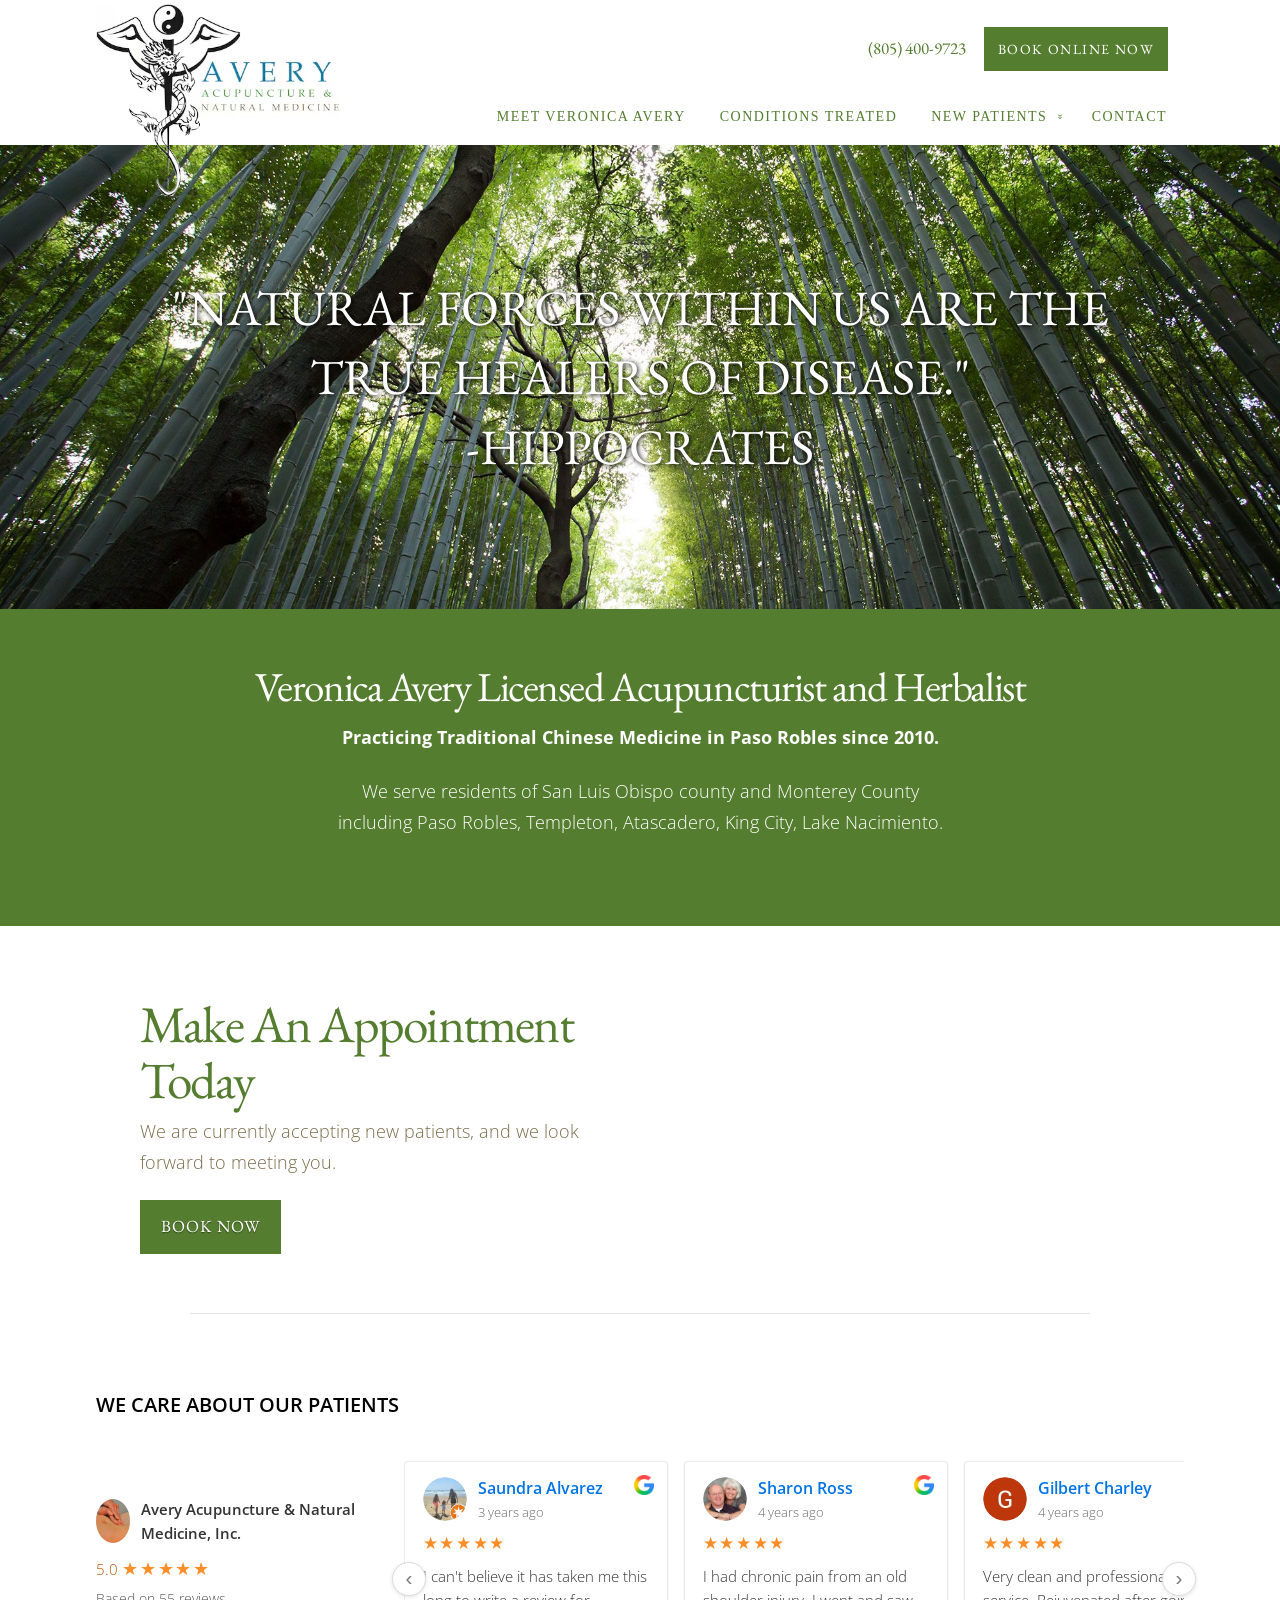
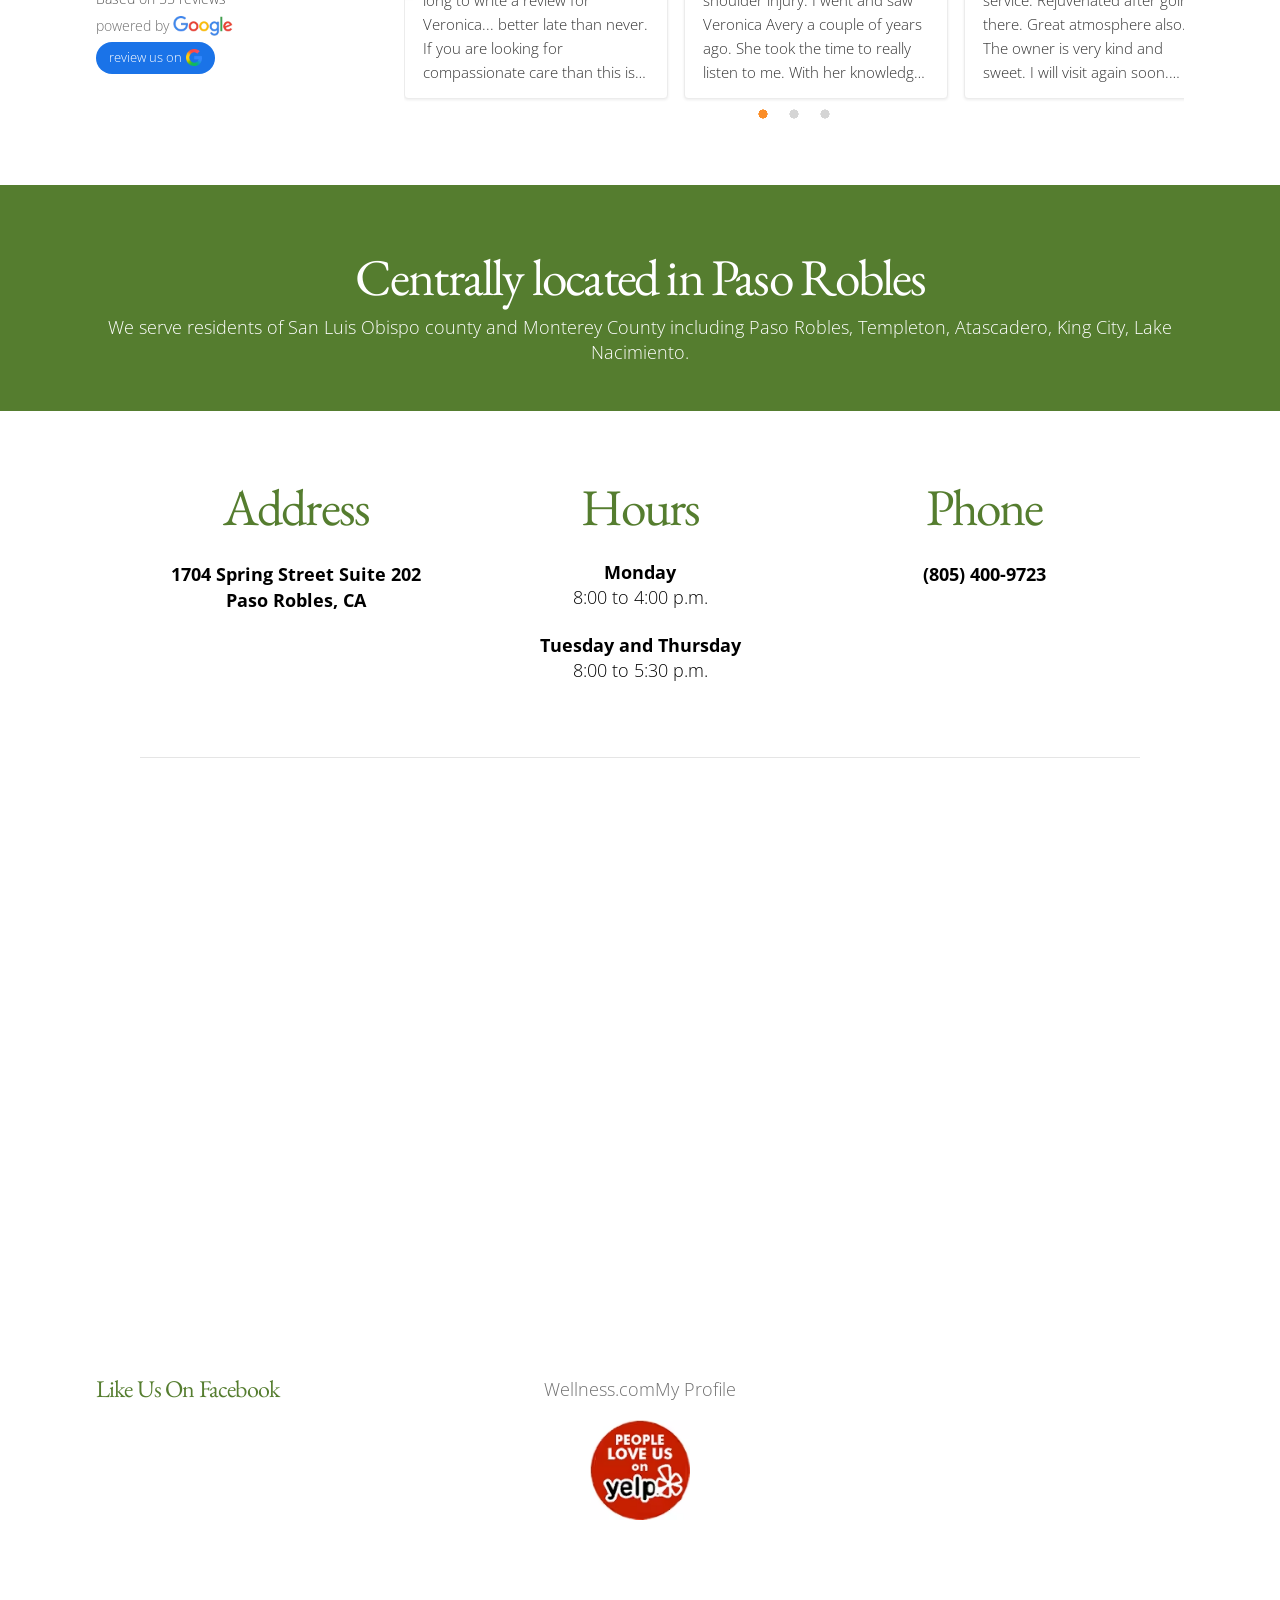
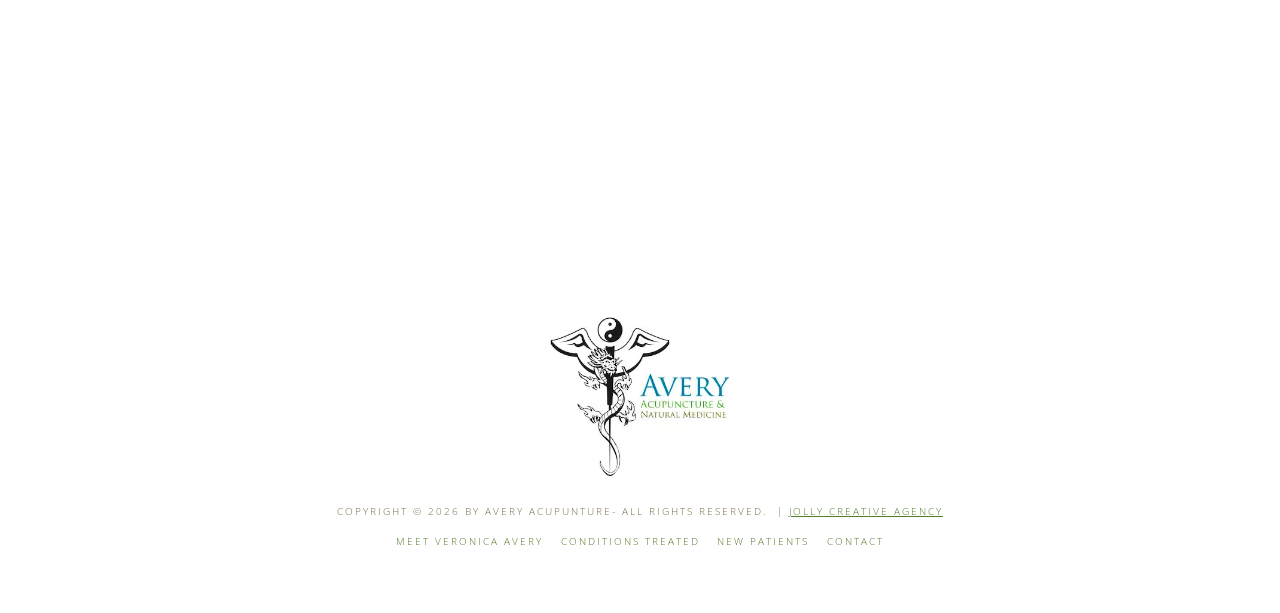
==== commit 6514ea8d: "a11y: WCAG AA palette pass (client-approved) + footer logo aspect Lighthouse runs against the live U" ====
--- a/index.html
+++ b/index.html
@@ -37,7 +37,7 @@
 "sameAs":["https://www.facebook.com/Avery-Acupuncture-Natural-Medicine-128162903891118/",
 "https://www.yelp.com/biz/avery-acupuncture-and-natural-medicine-paso-robles"]}
 </script>
-<link rel="stylesheet" href="css/style.min.css?v=1791769936">
+<link rel="stylesheet" href="css/style.min.css?v=1791778219">
 <link rel="stylesheet" href="css/pages/index.css?v=1791758597">
 <!-- Google Analytics (client's existing GA4 measurement ID) -->
 <script async src="https://www.googletagmanager.com/gtag/js?id=G-QHC78WR2RK"></script>
@@ -260,7 +260,7 @@
     </section>
   </div>
   <div class="wrap site-footer__bottom">
-    <picture><source type="image/avif" srcset="assets/img/avery-logo-black-wcolor2.avif"><source type="image/webp" srcset="assets/img/avery-logo-black-wcolor2.webp"><img src="assets/img/avery-logo-black-wcolor2.png" class="footer-logo" alt="Avery Acupuncture" width="180" height="190" loading="lazy" decoding="async"></picture>    <p>&nbsp;</p>
+    <picture><source type="image/avif" srcset="assets/img/avery-logo-black-wcolor2.avif"><source type="image/webp" srcset="assets/img/avery-logo-black-wcolor2.webp"><img src="assets/img/avery-logo-black-wcolor2.png" class="footer-logo" alt="Avery Acupuncture" width="180" height="161" loading="lazy" decoding="async"></picture>    <p>&nbsp;</p>
     <!-- NOTE: "Acupunture" (missing c) is the live site's own spelling,
          preserved verbatim. Jolly Creative Agency was the previous
          developer. Keep or remove this credit per the client's contract. -->
--- a/css/style.min.css
+++ b/css/style.min.css
@@ -1 +1 @@
-:root{--green:#6b9d47;--green-soft:#8abe3c;--green-ink:#557d2f;--nav-hover:#8e8761;--orange:#e17d4a;--body:#7a6d4a;--ink:#000000;--olive:#b5ba34;--olive-btn:#b7b733;--paper:#ffffff;--line:#e5e5e5;--gstar:#fb8e28;--gblue:#0073e6;--serif:"EB Garamond",Georgia,"Times New Roman",serif;--sans:"Open Sans","Helvetica Neue",Arial,sans-serif;--nav-serif:Garamond,Baskerville,"Baskerville Old Face","Hoefler Text","Times New Roman",serif;--brand-font:"Pathway Gothic One","Open Sans",sans-serif;--wrap:85%;--wrap-max:1280px}*,*::before,*::after{box-sizing:border-box}html{scroll-behavior:smooth}.skip{position:absolute;left:1rem;top:-100px;z-index:100;background:var(--green);color:#fff;padding:0.6em 1em;border-radius:0;transition:top 0.15s ease}.skip:focus-visible{top:1rem;color:#fff}a:focus-visible,button:focus-visible,input:focus-visible,summary:focus-visible{outline:2px solid var(--green-soft);outline-offset:2px}body{margin:0;font-family:var(--sans);font-weight:300;font-size:1.125rem;line-height:1.6;color:var(--body);background:var(--paper)}img{max-width:100%;height:auto;display:block}a{color:var(--green-ink);text-decoration:none}a:hover{color:var(--green-soft)}h1,h2,h3,h4,h5,.h1,.h2,.h3{font-family:var(--serif);font-weight:400;color:var(--green);line-height:1.2;margin:0 0 0.5em}p{margin:0 0 1em}strong,b{font-weight:700}.wrap,.container{width:var(--wrap);max-width:var(--wrap-max);margin-inline:auto}.container--narrow{max-width:760px}.wrap-1000{width:min(100% - 2.5rem,1000px);margin-inline:auto}.btn{display:inline-block;font-family:var(--serif);font-weight:400;font-size:1.0625rem;line-height:1.25;letter-spacing:0.06em;text-transform:uppercase;color:#fff;background:var(--green);border:1px solid var(--green);border-radius:0;padding:0.9em 1.15em;cursor:pointer;transition:background-color 0.2s ease,color 0.2s ease}.btn:hover,.btn:focus-visible{color:var(--green);background:transparent}.site-header{background:#fff;position:relative;z-index:50}.topbar__inner{display:flex;justify-content:flex-end;align-items:flex-start}.nav-phone{margin:27px 16px 14px 0;font-size:1.0625rem;line-height:1}.nav-phone a:first-child{font-family:var(--serif);font-size:1.0625rem;color:var(--green-ink)}.nav-book-online{display:inline-block;background:var(--green);color:#fff !important;font-family:var(--serif);font-size:0.875rem;line-height:20px;letter-spacing:1.4px;padding:12px 14px;border:0;margin-left:14px;transition:background-color 0.2s ease,color 0.2s ease}.nav-book-online:hover{background:transparent;color:var(--green) !important}.navbar__inner{position:relative;display:flex;align-items:flex-start;justify-content:flex-end;gap:1rem;min-height:60px}.brand{position:absolute;top:-81px;left:0;z-index:5}.brand img{width:245px;height:auto;margin:0;display:block}.site-nav{margin-left:auto}.site-nav ul{display:flex;align-items:center;list-style:none;margin:0;padding:0}.site-nav>ul>li>a{display:block;height:60px;line-height:1;padding:12px 10px 0;font-family:var(--nav-serif);font-size:0.875rem;letter-spacing:0.105em;text-transform:uppercase;color:var(--green-ink)}.site-nav a:hover,.site-nav a[aria-current]{color:var(--nav-hover)}.site-nav .has-sub{position:relative}.site-nav .has-sub>a::after{content:"\00BB";display:inline-block;transform:rotate(90deg);margin-left:0.3em;font-size:0.8em}.site-nav .sub-menu{display:none;position:absolute;top:100%;left:0;min-width:200px;background:#fff;border:1px solid var(--line);box-shadow:0 8px 24px rgba(58,51,32,0.12);padding:0.4rem 0;flex-direction:column;align-items:stretch;z-index:60}.site-nav .has-sub:hover>.sub-menu,.site-nav .has-sub:focus-within>.sub-menu{display:flex}.site-nav>ul>li>a>span{display:inline-block;padding:0.875em 6px;border:1px solid transparent;border-radius:1400px}.site-nav a[aria-current]>span{border-color:rgba(0,0,0,0.075)}.site-nav .sub-menu a{display:block;padding:0.6rem 1rem;font-family:var(--nav-serif);font-size:0.875rem;letter-spacing:0.105em;text-transform:uppercase;color:var(--green-soft);white-space:nowrap}.nav-toggle{display:none;flex-direction:column;gap:5px;background:none;border:0;padding:0.9rem 0.7rem;margin:-0.4rem -0.2rem;cursor:pointer}.nav-toggle span{display:block;width:26px;height:2px;background:var(--green)}.hero{position:relative;text-align:center;padding:10% 1.25rem}.hero__img{position:absolute;inset:0;width:100%;height:100%;object-fit:cover;z-index:-1}.hero .wrap{position:relative;z-index:1}.hero__quote{margin:0 auto;max-width:1000px;font-size:49.6px;text-transform:uppercase;line-height:1.4;color:#fff;text-shadow:1px 1px 5px rgb(0,0,0)}.hero__cite{display:block}.intro-band{display:flow-root;background:var(--green);color:#fff;text-align:center;padding:0 0 4.0625rem}.intro-band h2{letter-spacing:-0.035em;color:#fff;font-size:2.2857em;line-height:1.3;margin:51px 0 8px}.intro-band p{color:#fff;line-height:1.7;margin:0 0 23.6px}.intro-band p strong{font-weight:700}.cta-row{padding:5% 0 30px}.cta-row__grid{display:grid;grid-template-columns:1fr 1fr;gap:2.5rem;align-items:center}.cta-row__text h2{letter-spacing:-0.035em;font-size:51.44px;line-height:1.1;margin:0}.cta-row__lead{margin:0.415em 0 1.25em}.cta-row__lead p{line-height:1.7;margin:0}.video-frame iframe{width:100%;aspect-ratio:16 / 9;height:auto;border:0;display:block}.reviews{display:flow-root;padding:0 0 66px}.reviews-hr__pad{padding:0 50px 50px}.rule-reviews{border:0;border-top:1px solid var(--line);margin:23px 0 24px}.reviews__label{font-size:1.1em;font-weight:600;line-height:1.7;text-transform:uppercase;color:var(--ink);max-width:42rem;padding-bottom:1.8em;margin:0}.grw{display:grid;grid-template-columns:290px 1fr;column-gap:18px;align-items:center}.reviews__label{grid-column:1 / -1}.grw__summary{grid-column:1}.grw__track{grid-column:2}.grw__summary{font-size:0.9rem;color:#333}.grw__summary p{margin-bottom:0.35em}.grw__biz{font-weight:600;color:#333;font-size:0.95rem}.grw__score{font-size:0.95rem;color:#f57c00}.grw__score .stars{font-size:1.1rem}.stars{color:var(--gstar);letter-spacing:0.1em}.grw__based{color:#555}.grw__powered{display:flex;align-items:center;gap:0.3em;color:#777;font-size:0.85rem}.grw__write{display:inline-flex;align-items:center;gap:0.35em;background:#1a73e8;color:#fff !important;font-size:0.8rem;border-radius:100em;padding:0.45em 1em}.grw__write:hover{background:#1765cc;color:#fff !important}.grw__track{position:relative;min-width:0}.grw__slider{display:grid;grid-auto-flow:column;grid-auto-columns:264px;gap:1rem;overflow-x:auto;scroll-snap-type:x mandatory;padding:0.25rem;scrollbar-width:thin}.grw__card{position:relative;margin:0;background:#fff;border:1px solid #ececec;border-radius:4px;box-shadow:0 1px 3px rgba(0,0,0,0.08);padding:14px 1.1rem;scroll-snap-align:start;display:flex;flex-direction:column}.grw__g{position:absolute;top:0.8rem;right:0.8rem;width:20px;height:20px}.grw__head{display:flex;align-items:center;gap:0.7rem;margin-bottom:0.5rem}.grw__avatar{border-radius:50%;width:44px;height:44px;object-fit:cover}.grw__name{display:block;font-weight:600;font-size:16px;color:var(--gblue)}.grw__time{display:block;font-size:13px;color:#6b6b6b}.grw__stars{margin-bottom:0.4rem;font-size:1.05rem}.grw__text{margin:0;font-size:15px;line-height:24px;color:#333;display:-webkit-box;-webkit-line-clamp:5;-webkit-box-orient:vertical;overflow:hidden}.grw__arrow{position:absolute;top:40%;width:34px;height:34px;border-radius:50%;border:1px solid #ddd;background:#fff;color:#777;font-size:1.3rem;line-height:1;cursor:pointer;box-shadow:0 1px 4px rgba(0,0,0,0.12);z-index:2}.grw__prev{left:-12px}.grw__next{right:-12px}.grw__arrow:hover{background:#f5f5f5}.grw__dots{display:flex;justify-content:center;gap:0.45rem;margin-top:7px}.grw__dot{width:24px;height:24px;border-radius:50%;border:0;padding:0;margin:-7.5px 0;background-color:transparent;background-image:radial-gradient(circle at center,#d5d5d5 4.5px,transparent 4.6px);background-repeat:no-repeat;background-position:center;cursor:pointer}.grw__dot.is-active{background-image:radial-gradient(circle at center,var(--gstar) 4.5px,transparent 4.6px)}.loc-band{display:flow-root;background:var(--green);color:#fff;text-align:center;padding:0 0 2.8125rem}.loc-band h2{letter-spacing:-0.035em;color:#fff;font-size:51.44px;line-height:1.1;margin:64px 0 10px}.loc-band p{color:#fff;line-height:1.4;margin:0}.loc-info{padding:4.0625rem 0 1.875rem;text-align:center}.loc-info__grid{display:grid;grid-template-columns:repeat(3,1fr);gap:2rem}.loc-info h2{font-size:51.44px;line-height:1.2;letter-spacing:-0.035em;margin:0}.loc-info p{color:var(--ink);line-height:1.4;margin:0 0 22.5px}.loc-info p:last-child{margin-bottom:0}.loc-info p:empty{height:0}.loc-info strong{color:var(--ink)}.rule{border:0;border-top:1px solid var(--line);width:100%;margin:23.5px auto 24px}.rule-wrap{padding:50px 0}.map-full{margin-top:0}.map-full iframe{display:block;width:100%;height:459px;border:0}.location__map--full iframe{width:100%;min-height:450px;border:0;margin:2rem 0}.page-band{position:relative;overflow:hidden;display:flex;align-items:center;justify-content:center;text-align:center;padding:0 1rem}.page-band__img{position:absolute;inset:0;width:100%;height:100%;object-fit:cover;z-index:-1}.page-band__title{position:relative;z-index:1;font-family:var(--serif);font-weight:400;color:#fff;font-size:clamp(30px,9vw,72px);line-height:1;letter-spacing:clamp(1.5px,0.46vw,5.9px);text-transform:uppercase;margin:0}.wrap-max{width:1161px;max-width:calc(100% - 2rem);margin-inline:auto}.wrap-1000{width:1000px;max-width:calc(100% - 2rem);margin-inline:auto}.x-text{font-size:18px;line-height:30.6px;color:var(--body)}.x-text p{margin:0 0 23.6px}.x-text a{text-decoration:underline}.x-text p:last-child{margin-bottom:0}.x-text--ink{color:#000}.x-text--shift{margin-left:-45px;width:1161px}.x-h2{font-family:var(--serif);font-weight:400;color:var(--green)}.x-h3{font-family:var(--serif);font-weight:400;color:var(--green)}.x-h2{font-size:41.14px;line-height:45.25px;letter-spacing:-0.035em;margin:51.4px 0 8.2px}.x-h3{font-size:30.86px;line-height:33.9px;letter-spacing:-0.035em;margin:54px 0 15.4px}.x-h2--tight{margin:0 0 8.2px}.x-hr{border:0;border-top:1px solid rgba(0,0,0,0.075);height:0;margin:23.6px 0}.x-hr--light{border-top-color:#d5d5d5}.x-row{display:grid;grid-template-columns:1fr 1fr;gap:40px;align-items:start}.x-row--3{grid-template-columns:repeat(3,1fr);gap:39.5px}.x-row--herbs{grid-template-columns:307px 1fr;gap:40px}.x-row--videos{grid-template-columns:1fr 1fr;gap:44px}.x-row img{display:block;width:auto;max-width:100%;height:auto}.x-imgpad{padding-top:45px}.x-imgpad55{padding-top:55px}.x-row--pad24{padding-bottom:24px}.at-imgrow>div,.at-sec .x-row>div,.at-np .x-row>div{padding-bottom:23.6px}.x-row--fixed img{width:auto}.x-video{padding:15px}.x-video iframe{display:block;width:100%;aspect-ratio:16 / 9;height:auto;border:0}.x-list{margin:0;padding-left:1.3em}.x-list li{font-size:18px;line-height:30.6px;color:var(--body)}.js .fx{opacity:0;transform:translateY(45px);transition:opacity 0.75s ease,transform 0.75s ease}.js .fx--l{transform:translateX(-45px)}.js .fx--r{transform:translateX(45px)}@media (max-width:1199px){.js .fx--l,.js .fx--r{transform:translateY(45px)}}.js .fx.is-in{opacity:1;transform:none}.x-callout{background:#fff;box-shadow:0 0 0 16px rgba(0,0,0,0.075);padding:49.35px;text-align:center;margin-inline:auto}.x-callout--400{width:400px;max-width:calc(100% - 2rem);min-height:400px}.x-callout--at{margin-top:27.6px;margin-bottom:27.6px}.x-callout--450{width:450px;max-width:calc(100% - 2rem)}.x-callout h2{letter-spacing:-0.035em;font-family:var(--serif);font-weight:400;font-size:38.85px;line-height:42.7px;color:var(--green);margin:0 0 14.2px}.x-callout p{font-size:21px;line-height:29.4px;color:var(--body);margin:0 0 27.6px}.x-callout .x-btn{font-size:21px}.x-btn{display:inline-block;font-family:var(--sans);border:1px solid var(--green);font-size:21px;line-height:27.3px;color:#fff;background:var(--green);border:0;border-radius:0;padding:11.8px 23.6px 17.1px;cursor:pointer}.x-btn:hover{background:#5c8b3d;color:#fff}.btn,.x-btn{text-shadow:0 0.075em 0.075em rgba(0,0,0,0.5)}.x-btn svg{width:1em;height:1em;margin-right:0.45em;vertical-align:-0.12em}.x-cta-band{position:relative;background:url("../assets/img/Bamboo-1200w.jpg") center center / cover no-repeat;background-attachment:fixed;padding:65px 1rem;display:flex;align-items:center;justify-content:center}.ct-cta-band{background:url("../assets/img/Bamboo-1200w.jpg") center center / cover no-repeat;background-attachment:fixed;padding:65px 1rem;display:flex;align-items:center;justify-content:center}@media (max-width:979px){.ct-cta-band{background-attachment:scroll}}@supports (background-image:image-set(url("../assets/img/Bamboo-1200w.webp") type("image/webp"))){.x-cta-band,.ct-cta-band{background-image:url("../assets/img/Bamboo-1200w.webp")}}.av-portrait{display:block;width:450px;max-width:100%;margin:0 auto 23.6px}.av-photo{padding:45px 0 45.8px}.av-body{padding:45px 0}.av-pair{display:grid;grid-template-columns:1fr 1fr;gap:46.4px;align-items:start;margin:23.9px 0 19.4px}.av-pair img{display:block;width:100%;height:auto}.at-intro{padding:15px 0 0}.at-intro h2{text-align:center}.at-sec{padding:35px 0 25px}.at-sec--center{padding:0 0 45px}.at-sec--center{text-align:center}.at-sec--center h3{margin:54px 0 15.4px}.at-sec--center .x-text{max-width:1000px;margin-inline:auto;text-align:center}.at-imgrow{padding:0}.at-imgrow--last{padding:0 0 35px}.at-np{padding:65px 0 65px}.at-sec--massage{padding-top:15px}.x-h3--sub{margin-top:64px}.at-np h2{text-align:center}.at-hrspace{padding:0}.at-massage-text strong{font-weight:700}.at-np-text p strong{font-weight:700}.ct-sec{padding:65px 0 66px}.ct-item h2{text-align:left;font-size:41.14px;line-height:45.25px;margin:51.4px 0 8.2px}.ct-item--gastro h2{margin-top:112px}.ct-item--gastro p{margin-bottom:80px}.ct-item .x-hr{margin:23.6px 0}.ct-item p{font-size:18px;line-height:30.6px;color:var(--body);margin:0}.x-gap{border:0;border-top:1px solid transparent;height:0;margin:100px 0 0}.cp-sec{padding:65px 0 24px;text-align:center}.cp-sec h2{margin:0;text-transform:uppercase;letter-spacing:-0.035em}.cp-sec .x-text{text-align:center}.cp-sec p,.cp-phone p{margin-bottom:0}.cp-sec .x-hr{margin:23.6px 0}.cp-phone{text-align:center;padding:24px 0 25px}.cp-phone h2{margin:0;text-transform:uppercase;letter-spacing:-0.035em}.cp-map iframe{display:block;width:100%;height:450px;border:0}.cp-map{padding-bottom:9px}.cp-faq{background:var(--green);padding:65px 1rem}.cp-faq h2{font-family:var(--serif);font-size:51.44px;line-height:1;letter-spacing:-0.035em;color:#fff;text-align:center;margin:0 0 35px}.cp-faq__list{width:1000px;max-width:100%;margin-inline:auto}.cp-faq__item{margin-bottom:4px}.cp-faq__item:last-child{margin-bottom:0}.cp-faq__q{display:flex;align-items:center;gap:0.5em;width:100%;min-height:59.4px;background:#fff;border:1px solid rgba(0,0,0,0.075);text-align:left;font-family:var(--sans);font-weight:300;font-size:23.15px;line-height:1.3;color:var(--green);padding:0 15px;cursor:pointer}.cp-faq__q .cp-faq__icon{flex:0 0 auto;font-size:0.9em}.cp-faq__a{overflow:hidden;max-height:0;transition:max-height 0.35s ease}.cp-faq__item.is-open .cp-faq__a{max-height:400px}.cp-faq__a-inner{padding:15px;font-size:18px;line-height:30.6px;color:#fff}.cp-faq__a-inner p{margin:0 0 23.6px}.cp-faq__a-inner p:last-child{margin-bottom:0}.cp-faq__a-inner a{color:#fff}.cp-faq__book{font-weight:700;color:#fff !important}.op-sec{padding:15px 0 45px}.op-sec--first{padding-top:45px}.op-sec .x-text{padding-bottom:23.6px}.op-sec h2{margin:51.4px 0 8.2px}.op-sec:first-child h2{margin-top:0}.pp{padding:0 0 45px}.pp h1{font-family:var(--serif);font-weight:400;font-size:72px;line-height:79.2px;letter-spacing:5.9px;color:var(--green);margin:51px 0 14.4px}.pp h2{font-family:var(--serif);font-weight:400;font-size:51.44px;line-height:61.7px;color:var(--green);margin:64.3px 0 10.3px}.pp p{font-size:18px;line-height:30.6px;color:var(--body);margin:0 0 23.6px}.pp ul{margin:0 0 23.6px;padding-left:1.3em}.pp li{font-size:18px;line-height:30.6px;color:var(--body)}.pp a{color:var(--green-ink);text-decoration:underline}.news-layout{display:grid;grid-template-columns:1066px 300px;max-width:1366px;margin-inline:auto}.news-col{min-width:0;grid-column:1;grid-row:1}.news-side{min-width:0;grid-column:2;grid-row:1 / span 2;border-left:1px solid #ececec;padding:15px 20px 45px}.news-footcol{min-width:0;grid-column:1;grid-row:2}.wrap-news{width:906px;max-width:calc(100% - 2rem);margin-inline:auto}.site-header--news{border-bottom:1px solid #ececec}.site-header--news .nav-phone{margin-right:17px}.site-header--news .navbar__inner{min-height:116px}.site-header--news .site-nav{margin-top:56px}.news-main{padding:50px 0;border-bottom:1px solid #ececec}.news-main h1{font-family:var(--serif);font-weight:400;font-size:56.53px;line-height:56.53px;letter-spacing:0.082em;color:var(--green);text-align:center;margin:0 0 32px}.news-main .x-text{max-width:853px;margin-inline:auto}.site-footer--news{border-top:1px solid #ececec}.site-footer--news .site-footer__widgets{padding-top:44px}.site-footer--news .site-footer__bottom{border-top:1px solid #ececec}.news-search{position:relative}.news-search label{position:absolute;width:1px;height:1px;overflow:hidden;clip-path:inset(50%)}.news-search input{width:100%;font-family:var(--sans);font-size:13px;line-height:1.5;color:#555;padding:8px 12px 8px 34px;border:1px solid #ececec;border-radius:4px;background:#fff url("data:image/svg+xml,%3Csvg xmlns='http://www.w3.org/2000/svg' width='16' height='16' viewBox='0 0 24 24' fill='none' stroke='%23999' stroke-width='2'%3E%3Ccircle cx='11' cy='11' r='7'/%3E%3Cpath d='M21 21l-4.35-4.35'/%3E%3C/svg%3E") no-repeat 10px center}.news-search input:focus{outline:2px solid var(--green-soft);outline-offset:1px}.prose{padding:1.5rem 0 4rem}.prose h2{font-size:clamp(2rem,3.6vw,3rem);margin-top:2.2rem}.prose h3{font-size:1.5rem;color:var(--orange);margin-top:1.8rem}.prose__lead-img{margin:1.5rem 0 2rem}.prose__lead-img img{border-radius:0;box-shadow:none;width:100%}.prose__gallery,.gallery{display:grid;grid-template-columns:repeat(auto-fill,minmax(230px,1fr));gap:1rem;margin:1.75rem 0 2.25rem}.prose__gallery figure,.gallery__item{margin:0}.prose__gallery img,.gallery__item img{width:100%;height:220px;object-fit:cover}.prose__end{margin-top:2.5rem}.prose--policy h2{font-size:1.55rem}.prose__full-title{font-size:clamp(2rem,4vw,2.8rem)}.prose blockquote{margin:2rem 0;padding-left:1.25rem;border-left:3px solid var(--olive);font-family:var(--serif);font-size:1.35rem;font-style:italic;color:var(--green)}.faq{margin:1.5rem 0 2rem}.faq details{border:1px solid var(--line);border-radius:0;margin-bottom:0.75rem;background:#f7f6f0}.faq summary{cursor:pointer;padding:0.9rem 1.25rem;font-family:var(--serif);font-size:1.25rem;color:var(--green);list-style:none}.faq summary::marker{content:""}.faq summary::after{content:"+";float:right;font-family:var(--sans);font-size:1.3rem;line-height:1}.faq details[open] summary::after{content:"–"}.faq__body{padding:0 1.25rem 1rem}.video-inline{display:grid;grid-template-columns:repeat(auto-fit,minmax(300px,1fr));gap:1.25rem;margin:1.75rem 0 2.25rem}.video-inline iframe{width:100%;aspect-ratio:16 / 9;height:auto;min-height:220px;border:0}.site-footer{background:#fff;color:var(--body);margin-top:auto}.site-footer__widgets{display:grid;grid-template-columns:repeat(3,1fr);gap:2.5rem;padding:3.414rem 0;align-items:start}.footer-widget{min-width:0}.footer-widget__title{letter-spacing:-0.035em;color:var(--green);font-size:1.5rem;margin-bottom:1rem}.footer-widget iframe{max-width:100%}.footer-widget--center{text-align:center}.wellness-badge p{text-align:center;margin-top:1rem}.wellness-badge img{margin-inline:auto}.footer-widget__video iframe{width:100%;height:315px;border:0}@media (max-width:860px){.footer-widget__video iframe{height:auto;aspect-ratio:16 / 9}}.site-footer__bottom{padding:3.414rem 0 0;margin-top:10px;font-size:10px;line-height:1.3;letter-spacing:2px;text-transform:uppercase;text-align:center;color:var(--body)}.site-footer{padding-bottom:3.414rem}.footer-logo{width:180px;height:190px;margin:0 auto}.site-footer__bottom p{margin:0 0 13.13px}.site-footer__bottom a{text-decoration:underline;color:var(--green-ink)}.site-footer__bottom a{display:inline-block;padding:6px 3px;margin:-6px -3px}.wellness-link{color:#6f6f6f}.wellness-link:hover,.wellness-link:focus-visible{color:#4f4f4f}.wellness-link{display:inline-block;padding:6px 4px;margin:-6px -4px}.footer-menu{text-align:center;text-transform:uppercase}.footer-menu a{letter-spacing:2px}.footer-menu ul{display:flex;flex-wrap:wrap;justify-content:center;gap:0.25rem 1.1rem;list-style:none;font-size:0;line-height:0;margin:17px 0 11px;padding:0}.footer-menu li{font-size:10px;line-height:13px}.footer-menu a{font-size:10px;line-height:13px;color:var(--green-ink)}.footer-menu a{display:inline-block;padding:6px 0.25rem;margin:-6px -0.25rem}.footer-menu a:hover{color:var(--nav-hover)}@media (max-width:979px){.wrap,.wrap-max,.wrap-1000,.wrap-news{width:85%;max-width:none}.cta-row__grid{grid-template-columns:1fr;gap:2rem}.site-footer__widgets{grid-template-columns:1fr}.grw{grid-template-columns:76px 1fr;column-gap:0.5rem}.reviews__label{grid-column:1;max-width:none}.grw__track{grid-column:2}.grw__summary{display:none}.loc-info__grid{grid-template-columns:1fr}.x-row,.x-row--3,.x-row--herbs,.x-row--videos,.av-pair{grid-template-columns:1fr;gap:2rem}.x-row--fixed img{width:100%}.news-layout{grid-template-columns:1fr;max-width:none}.news-col,.news-footcol,.news-side{grid-column:auto;grid-row:auto}.news-side{grid-row:auto;border-left:0;border-top:1px solid #ececec;padding:15px 1rem;order:2}.news-footcol{order:3}.news-main{padding:50px 1rem}.site-header--news .navbar__inner{min-height:0}.site-header--news .site-nav{margin-top:0}.site-header--news .nav-phone{margin-right:0}.x-callout{padding:37.6px}.x-callout h2{font-size:33.3px}.x-callout p{font-size:18px}.x-callout .x-btn{font-size:18px}.x-cta-band{background-attachment:scroll;padding:45px 1rem}.cp-faq__list{width:100%}.cp-faq__q{font-size:19px}.x-text--shift{margin-left:0}}@media (max-width:767px){.x-callout{padding:37.6px}.x-callout h2{font-size:29.6px}.x-callout p,.x-callout .x-btn{font-size:16px}.news-main h1{font-size:36.008px;line-height:1.2}.cp-faq__q{font-size:18px}}@media (max-width:479px){.news-main h1{font-size:28.0862px}}@media (max-width:860px){.brand{position:absolute;top:-76px;left:0}.brand img{width:140px;height:auto}.nav-phone a:first-child{display:none}.nav-phone{margin-right:0}.nav-toggle{margin-left:auto}.nav-toggle{display:flex}.navbar__inner{align-items:center;flex-wrap:wrap}.site-nav{display:none;flex:1 1 100%;order:3}.site-nav.is-open{display:block}.site-nav ul{flex-direction:column;align-items:stretch;gap:0}.site-nav>ul>li>a{min-height:0;padding:1.05rem 0.25rem;border-bottom:1px solid var(--line)}.site-nav .sub-menu a{padding:1.05rem 0.25rem}.site-nav .sub-menu{display:flex;position:static;border:0;box-shadow:none;padding:0 0 0 1rem}.nav-phone{font-size:0.9rem}}@media (prefers-reduced-motion:reduce){html{scroll-behavior:auto}*{transition:none !important}}+:root{--green:#557d2f;--green-soft:#8abe3c;--green-ink:#557d2f;--nav-hover:#7a7448;--orange:#e17d4a;--body:#7a6d4a;--ink:#000000;--olive:#b5ba34;--olive-btn:#b7b733;--paper:#ffffff;--line:#e5e5e5;--gstar:#fb8e28;--gblue:#0073e6;--serif:"EB Garamond",Georgia,"Times New Roman",serif;--sans:"Open Sans","Helvetica Neue",Arial,sans-serif;--nav-serif:Garamond,Baskerville,"Baskerville Old Face","Hoefler Text","Times New Roman",serif;--brand-font:"Pathway Gothic One","Open Sans",sans-serif;--wrap:85%;--wrap-max:1280px}*,*::before,*::after{box-sizing:border-box}html{scroll-behavior:smooth}.skip{position:absolute;left:1rem;top:-100px;z-index:100;background:var(--green);color:#fff;padding:0.6em 1em;border-radius:0;transition:top 0.15s ease}.skip:focus-visible{top:1rem;color:#fff}a:focus-visible,button:focus-visible,input:focus-visible,summary:focus-visible{outline:2px solid var(--green-soft);outline-offset:2px}body{margin:0;font-family:var(--sans);font-weight:300;font-size:1.125rem;line-height:1.6;color:var(--body);background:var(--paper)}img{max-width:100%;height:auto;display:block}a{color:var(--green-ink);text-decoration:none}a:hover{color:var(--green-soft)}h1,h2,h3,h4,h5,.h1,.h2,.h3{font-family:var(--serif);font-weight:400;color:var(--green);line-height:1.2;margin:0 0 0.5em}p{margin:0 0 1em}strong,b{font-weight:700}.wrap,.container{width:var(--wrap);max-width:var(--wrap-max);margin-inline:auto}.container--narrow{max-width:760px}.wrap-1000{width:min(100% - 2.5rem,1000px);margin-inline:auto}.btn{display:inline-block;font-family:var(--serif);font-weight:400;font-size:1.0625rem;line-height:1.25;letter-spacing:0.06em;text-transform:uppercase;color:#fff;background:var(--green);border:1px solid var(--green);border-radius:0;padding:0.9em 1.15em;cursor:pointer;transition:background-color 0.2s ease,color 0.2s ease}.btn:hover,.btn:focus-visible{color:var(--green);background:transparent}.site-header{background:#fff;position:relative;z-index:50}.topbar__inner{display:flex;justify-content:flex-end;align-items:flex-start}.nav-phone{margin:27px 16px 14px 0;font-size:1.0625rem;line-height:1}.nav-phone a:first-child{font-family:var(--serif);font-size:1.0625rem;color:var(--green-ink)}.nav-book-online{display:inline-block;background:var(--green);color:#fff !important;font-family:var(--serif);font-size:0.875rem;line-height:20px;letter-spacing:1.4px;padding:12px 14px;border:0;margin-left:14px;transition:background-color 0.2s ease,color 0.2s ease}.nav-book-online:hover{background:transparent;color:var(--green) !important}.navbar__inner{position:relative;display:flex;align-items:flex-start;justify-content:flex-end;gap:1rem;min-height:60px}.brand{position:absolute;top:-81px;left:0;z-index:5}.brand img{width:245px;height:auto;margin:0;display:block}.site-nav{margin-left:auto}.site-nav ul{display:flex;align-items:center;list-style:none;margin:0;padding:0}.site-nav>ul>li>a{display:block;height:60px;line-height:1;padding:12px 10px 0;font-family:var(--nav-serif);font-size:0.875rem;letter-spacing:0.105em;text-transform:uppercase;color:var(--green-ink)}.site-nav a:hover,.site-nav a[aria-current]{color:var(--nav-hover)}.site-nav .has-sub{position:relative}.site-nav .has-sub>a::after{content:"\00BB";display:inline-block;transform:rotate(90deg);margin-left:0.3em;font-size:0.8em}.site-nav .sub-menu{display:none;position:absolute;top:100%;left:0;min-width:200px;background:#fff;border:1px solid var(--line);box-shadow:0 8px 24px rgba(58,51,32,0.12);padding:0.4rem 0;flex-direction:column;align-items:stretch;z-index:60}.site-nav .has-sub:hover>.sub-menu,.site-nav .has-sub:focus-within>.sub-menu{display:flex}.site-nav>ul>li>a>span{display:inline-block;padding:0.875em 6px;border:1px solid transparent;border-radius:1400px}.site-nav a[aria-current]>span{border-color:rgba(0,0,0,0.075)}.site-nav .sub-menu a{display:block;padding:0.6rem 1rem;font-family:var(--nav-serif);font-size:0.875rem;letter-spacing:0.105em;text-transform:uppercase;color:var(--green-ink);white-space:nowrap}.nav-toggle{display:none;flex-direction:column;gap:5px;background:none;border:0;padding:0.9rem 0.7rem;margin:-0.4rem -0.2rem;cursor:pointer}.nav-toggle span{display:block;width:26px;height:2px;background:var(--green)}.hero{position:relative;text-align:center;padding:10% 1.25rem}.hero__img{position:absolute;inset:0;width:100%;height:100%;object-fit:cover;z-index:-1}.hero .wrap{position:relative;z-index:1}.hero__quote{margin:0 auto;max-width:1000px;font-size:49.6px;text-transform:uppercase;line-height:1.4;color:#fff;text-shadow:1px 1px 5px rgb(0,0,0)}.hero__cite{display:block}.intro-band{display:flow-root;background:var(--green);color:#fff;text-align:center;padding:0 0 4.0625rem}.intro-band h2{letter-spacing:-0.035em;color:#fff;font-size:2.2857em;line-height:1.3;margin:51px 0 8px}.intro-band p{color:#fff;line-height:1.7;margin:0 0 23.6px}.intro-band p strong{font-weight:700}.cta-row{padding:5% 0 30px}.cta-row__grid{display:grid;grid-template-columns:1fr 1fr;gap:2.5rem;align-items:center}.cta-row__text h2{letter-spacing:-0.035em;font-size:51.44px;line-height:1.1;margin:0}.cta-row__lead{margin:0.415em 0 1.25em}.cta-row__lead p{line-height:1.7;margin:0}.video-frame iframe{width:100%;aspect-ratio:16 / 9;height:auto;border:0;display:block}.reviews{display:flow-root;padding:0 0 66px}.reviews-hr__pad{padding:0 50px 50px}.rule-reviews{border:0;border-top:1px solid var(--line);margin:23px 0 24px}.reviews__label{font-size:1.1em;font-weight:600;line-height:1.7;text-transform:uppercase;color:var(--ink);max-width:42rem;padding-bottom:1.8em;margin:0}.grw{display:grid;grid-template-columns:290px 1fr;column-gap:18px;align-items:center}.reviews__label{grid-column:1 / -1}.grw__summary{grid-column:1}.grw__track{grid-column:2}.grw__summary{font-size:0.9rem;color:#333}.grw__summary p{margin-bottom:0.35em}.grw__biz{font-weight:600;color:#333;font-size:0.95rem}.grw__score{font-size:0.95rem;color:#b85000}.grw__score .stars{font-size:1.1rem}.stars{color:var(--gstar);letter-spacing:0.1em}.grw__based{color:#555}.grw__powered{display:flex;align-items:center;gap:0.3em;color:#6f6f6f;font-size:0.85rem}.grw__write{display:inline-flex;align-items:center;gap:0.35em;background:#1a73e8;color:#fff !important;font-size:0.8rem;border-radius:100em;padding:0.45em 1em}.grw__write:hover{background:#1765cc;color:#fff !important}.grw__track{position:relative;min-width:0}.grw__slider{display:grid;grid-auto-flow:column;grid-auto-columns:264px;gap:1rem;overflow-x:auto;scroll-snap-type:x mandatory;padding:0.25rem;scrollbar-width:thin}.grw__card{position:relative;margin:0;background:#fff;border:1px solid #ececec;border-radius:4px;box-shadow:0 1px 3px rgba(0,0,0,0.08);padding:14px 1.1rem;scroll-snap-align:start;display:flex;flex-direction:column}.grw__g{position:absolute;top:0.8rem;right:0.8rem;width:20px;height:20px}.grw__head{display:flex;align-items:center;gap:0.7rem;margin-bottom:0.5rem}.grw__avatar{border-radius:50%;width:44px;height:44px;object-fit:cover}.grw__name{display:block;font-weight:600;font-size:16px;color:var(--gblue)}.grw__time{display:block;font-size:13px;color:#6b6b6b}.grw__stars{margin-bottom:0.4rem;font-size:1.05rem}.grw__text{margin:0;font-size:15px;line-height:24px;color:#333;display:-webkit-box;-webkit-line-clamp:5;-webkit-box-orient:vertical;overflow:hidden}.grw__arrow{position:absolute;top:40%;width:34px;height:34px;border-radius:50%;border:1px solid #ddd;background:#fff;color:#777;font-size:1.3rem;line-height:1;cursor:pointer;box-shadow:0 1px 4px rgba(0,0,0,0.12);z-index:2}.grw__prev{left:-12px}.grw__next{right:-12px}.grw__arrow:hover{background:#f5f5f5}.grw__dots{display:flex;justify-content:center;gap:0.45rem;margin-top:7px}.grw__dot{width:24px;height:24px;border-radius:50%;border:0;padding:0;margin:-7.5px 0;background-color:transparent;background-image:radial-gradient(circle at center,#d5d5d5 4.5px,transparent 4.6px);background-repeat:no-repeat;background-position:center;cursor:pointer}.grw__dot.is-active{background-image:radial-gradient(circle at center,var(--gstar) 4.5px,transparent 4.6px)}.loc-band{display:flow-root;background:var(--green);color:#fff;text-align:center;padding:0 0 2.8125rem}.loc-band h2{letter-spacing:-0.035em;color:#fff;font-size:51.44px;line-height:1.1;margin:64px 0 10px}.loc-band p{color:#fff;line-height:1.4;margin:0}.loc-info{padding:4.0625rem 0 1.875rem;text-align:center}.loc-info__grid{display:grid;grid-template-columns:repeat(3,1fr);gap:2rem}.loc-info h2{font-size:51.44px;line-height:1.2;letter-spacing:-0.035em;margin:0}.loc-info p{color:var(--ink);line-height:1.4;margin:0 0 22.5px}.loc-info p:last-child{margin-bottom:0}.loc-info p:empty{height:0}.loc-info strong{color:var(--ink)}.rule{border:0;border-top:1px solid var(--line);width:100%;margin:23.5px auto 24px}.rule-wrap{padding:50px 0}.map-full{margin-top:0}.map-full iframe{display:block;width:100%;height:459px;border:0}.location__map--full iframe{width:100%;min-height:450px;border:0;margin:2rem 0}.page-band{position:relative;overflow:hidden;display:flex;align-items:center;justify-content:center;text-align:center;padding:0 1rem}.page-band__img{position:absolute;inset:0;width:100%;height:100%;object-fit:cover;z-index:-1}.page-band__title{position:relative;z-index:1;font-family:var(--serif);font-weight:400;color:#fff;font-size:clamp(30px,9vw,72px);line-height:1;letter-spacing:clamp(1.5px,0.46vw,5.9px);text-transform:uppercase;margin:0}.wrap-max{width:1161px;max-width:calc(100% - 2rem);margin-inline:auto}.wrap-1000{width:1000px;max-width:calc(100% - 2rem);margin-inline:auto}.x-text{font-size:18px;line-height:30.6px;color:var(--body)}.x-text p{margin:0 0 23.6px}.x-text a{text-decoration:underline}.x-text p:last-child{margin-bottom:0}.x-text--ink{color:#000}.x-text--shift{margin-left:-45px;width:1161px}.x-h2{font-family:var(--serif);font-weight:400;color:var(--green)}.x-h3{font-family:var(--serif);font-weight:400;color:var(--green)}.x-h2{font-size:41.14px;line-height:45.25px;letter-spacing:-0.035em;margin:51.4px 0 8.2px}.x-h3{font-size:30.86px;line-height:33.9px;letter-spacing:-0.035em;margin:54px 0 15.4px}.x-h2--tight{margin:0 0 8.2px}.x-hr{border:0;border-top:1px solid rgba(0,0,0,0.075);height:0;margin:23.6px 0}.x-hr--light{border-top-color:#d5d5d5}.x-row{display:grid;grid-template-columns:1fr 1fr;gap:40px;align-items:start}.x-row--3{grid-template-columns:repeat(3,1fr);gap:39.5px}.x-row--herbs{grid-template-columns:307px 1fr;gap:40px}.x-row--videos{grid-template-columns:1fr 1fr;gap:44px}.x-row img{display:block;width:auto;max-width:100%;height:auto}.x-imgpad{padding-top:45px}.x-imgpad55{padding-top:55px}.x-row--pad24{padding-bottom:24px}.at-imgrow>div,.at-sec .x-row>div,.at-np .x-row>div{padding-bottom:23.6px}.x-row--fixed img{width:auto}.x-video{padding:15px}.x-video iframe{display:block;width:100%;aspect-ratio:16 / 9;height:auto;border:0}.x-list{margin:0;padding-left:1.3em}.x-list li{font-size:18px;line-height:30.6px;color:var(--body)}.js .fx{opacity:0;transform:translateY(45px);transition:opacity 0.75s ease,transform 0.75s ease}.js .fx--l{transform:translateX(-45px)}.js .fx--r{transform:translateX(45px)}@media (max-width:1199px){.js .fx--l,.js .fx--r{transform:translateY(45px)}}.js .fx.is-in{opacity:1;transform:none}.x-callout{background:#fff;box-shadow:0 0 0 16px rgba(0,0,0,0.075);padding:49.35px;text-align:center;margin-inline:auto}.x-callout--400{width:400px;max-width:calc(100% - 2rem);min-height:400px}.x-callout--at{margin-top:27.6px;margin-bottom:27.6px}.x-callout--450{width:450px;max-width:calc(100% - 2rem)}.x-callout h2{letter-spacing:-0.035em;font-family:var(--serif);font-weight:400;font-size:38.85px;line-height:42.7px;color:var(--green);margin:0 0 14.2px}.x-callout p{font-size:21px;line-height:29.4px;color:var(--body);margin:0 0 27.6px}.x-callout .x-btn{font-size:21px}.x-btn{display:inline-block;font-family:var(--sans);border:1px solid var(--green);font-size:21px;line-height:27.3px;color:#fff;background:var(--green);border:0;border-radius:0;padding:11.8px 23.6px 17.1px;cursor:pointer}.x-btn:hover{background:#5c8b3d;color:#fff}.btn,.x-btn{text-shadow:0 0.075em 0.075em rgba(0,0,0,0.5)}.x-btn svg{width:1em;height:1em;margin-right:0.45em;vertical-align:-0.12em}.x-cta-band{position:relative;background:url("../assets/img/Bamboo-1200w.jpg") center center / cover no-repeat;background-attachment:fixed;padding:65px 1rem;display:flex;align-items:center;justify-content:center}.ct-cta-band{background:url("../assets/img/Bamboo-1200w.jpg") center center / cover no-repeat;background-attachment:fixed;padding:65px 1rem;display:flex;align-items:center;justify-content:center}@media (max-width:979px){.ct-cta-band{background-attachment:scroll}}@supports (background-image:image-set(url("../assets/img/Bamboo-1200w.webp") type("image/webp"))){.x-cta-band,.ct-cta-band{background-image:url("../assets/img/Bamboo-1200w.webp")}}.av-portrait{display:block;width:450px;max-width:100%;margin:0 auto 23.6px}.av-photo{padding:45px 0 45.8px}.av-body{padding:45px 0}.av-pair{display:grid;grid-template-columns:1fr 1fr;gap:46.4px;align-items:start;margin:23.9px 0 19.4px}.av-pair img{display:block;width:100%;height:auto}.at-intro{padding:15px 0 0}.at-intro h2{text-align:center}.at-sec{padding:35px 0 25px}.at-sec--center{padding:0 0 45px}.at-sec--center{text-align:center}.at-sec--center h3{margin:54px 0 15.4px}.at-sec--center .x-text{max-width:1000px;margin-inline:auto;text-align:center}.at-imgrow{padding:0}.at-imgrow--last{padding:0 0 35px}.at-np{padding:65px 0 65px}.at-sec--massage{padding-top:15px}.x-h3--sub{margin-top:64px}.at-np h2{text-align:center}.at-hrspace{padding:0}.at-massage-text strong{font-weight:700}.at-np-text p strong{font-weight:700}.ct-sec{padding:65px 0 66px}.ct-item h2{text-align:left;font-size:41.14px;line-height:45.25px;margin:51.4px 0 8.2px}.ct-item--gastro h2{margin-top:112px}.ct-item--gastro p{margin-bottom:80px}.ct-item .x-hr{margin:23.6px 0}.ct-item p{font-size:18px;line-height:30.6px;color:var(--body);margin:0}.x-gap{border:0;border-top:1px solid transparent;height:0;margin:100px 0 0}.cp-sec{padding:65px 0 24px;text-align:center}.cp-sec h2{margin:0;text-transform:uppercase;letter-spacing:-0.035em}.cp-sec .x-text{text-align:center}.cp-sec p,.cp-phone p{margin-bottom:0}.cp-sec .x-hr{margin:23.6px 0}.cp-phone{text-align:center;padding:24px 0 25px}.cp-phone h2{margin:0;text-transform:uppercase;letter-spacing:-0.035em}.cp-map iframe{display:block;width:100%;height:450px;border:0}.cp-map{padding-bottom:9px}.cp-faq{background:var(--green);padding:65px 1rem}.cp-faq h2{font-family:var(--serif);font-size:51.44px;line-height:1;letter-spacing:-0.035em;color:#fff;text-align:center;margin:0 0 35px}.cp-faq__list{width:1000px;max-width:100%;margin-inline:auto}.cp-faq__item{margin-bottom:4px}.cp-faq__item:last-child{margin-bottom:0}.cp-faq__q{display:flex;align-items:center;gap:0.5em;width:100%;min-height:59.4px;background:#fff;border:1px solid rgba(0,0,0,0.075);text-align:left;font-family:var(--sans);font-weight:300;font-size:23.15px;line-height:1.3;color:var(--green);padding:0 15px;cursor:pointer}.cp-faq__q .cp-faq__icon{flex:0 0 auto;font-size:0.9em}.cp-faq__a{overflow:hidden;max-height:0;transition:max-height 0.35s ease}.cp-faq__item.is-open .cp-faq__a{max-height:400px}.cp-faq__a-inner{padding:15px;font-size:18px;line-height:30.6px;color:#fff}.cp-faq__a-inner p{margin:0 0 23.6px}.cp-faq__a-inner p:last-child{margin-bottom:0}.cp-faq__a-inner a{color:#fff}.cp-faq__book{font-weight:700;color:#fff !important}.op-sec{padding:15px 0 45px}.op-sec--first{padding-top:45px}.op-sec .x-text{padding-bottom:23.6px}.op-sec h2{margin:51.4px 0 8.2px}.op-sec:first-child h2{margin-top:0}.pp{padding:0 0 45px}.pp h1{font-family:var(--serif);font-weight:400;font-size:72px;line-height:79.2px;letter-spacing:5.9px;color:var(--green);margin:51px 0 14.4px}.pp h2{font-family:var(--serif);font-weight:400;font-size:51.44px;line-height:61.7px;color:var(--green);margin:64.3px 0 10.3px}.pp p{font-size:18px;line-height:30.6px;color:var(--body);margin:0 0 23.6px}.pp ul{margin:0 0 23.6px;padding-left:1.3em}.pp li{font-size:18px;line-height:30.6px;color:var(--body)}.pp a{color:var(--green-ink);text-decoration:underline}.news-layout{display:grid;grid-template-columns:1066px 300px;max-width:1366px;margin-inline:auto}.news-col{min-width:0;grid-column:1;grid-row:1}.news-side{min-width:0;grid-column:2;grid-row:1 / span 2;border-left:1px solid #ececec;padding:15px 20px 45px}.news-footcol{min-width:0;grid-column:1;grid-row:2}.wrap-news{width:906px;max-width:calc(100% - 2rem);margin-inline:auto}.site-header--news{border-bottom:1px solid #ececec}.site-header--news .nav-phone{margin-right:17px}.site-header--news .navbar__inner{min-height:116px}.site-header--news .site-nav{margin-top:56px}.news-main{padding:50px 0;border-bottom:1px solid #ececec}.news-main h1{font-family:var(--serif);font-weight:400;font-size:56.53px;line-height:56.53px;letter-spacing:0.082em;color:var(--green);text-align:center;margin:0 0 32px}.news-main .x-text{max-width:853px;margin-inline:auto}.site-footer--news{border-top:1px solid #ececec}.site-footer--news .site-footer__widgets{padding-top:44px}.site-footer--news .site-footer__bottom{border-top:1px solid #ececec}.news-search{position:relative}.news-search label{position:absolute;width:1px;height:1px;overflow:hidden;clip-path:inset(50%)}.news-search input{width:100%;font-family:var(--sans);font-size:13px;line-height:1.5;color:#555;padding:8px 12px 8px 34px;border:1px solid #ececec;border-radius:4px;background:#fff url("data:image/svg+xml,%3Csvg xmlns='http://www.w3.org/2000/svg' width='16' height='16' viewBox='0 0 24 24' fill='none' stroke='%23999' stroke-width='2'%3E%3Ccircle cx='11' cy='11' r='7'/%3E%3Cpath d='M21 21l-4.35-4.35'/%3E%3C/svg%3E") no-repeat 10px center}.news-search input:focus{outline:2px solid var(--green-soft);outline-offset:1px}.prose{padding:1.5rem 0 4rem}.prose h2{font-size:clamp(2rem,3.6vw,3rem);margin-top:2.2rem}.prose h3{font-size:1.5rem;color:var(--orange);margin-top:1.8rem}.prose__lead-img{margin:1.5rem 0 2rem}.prose__lead-img img{border-radius:0;box-shadow:none;width:100%}.prose__gallery,.gallery{display:grid;grid-template-columns:repeat(auto-fill,minmax(230px,1fr));gap:1rem;margin:1.75rem 0 2.25rem}.prose__gallery figure,.gallery__item{margin:0}.prose__gallery img,.gallery__item img{width:100%;height:220px;object-fit:cover}.prose__end{margin-top:2.5rem}.prose--policy h2{font-size:1.55rem}.prose__full-title{font-size:clamp(2rem,4vw,2.8rem)}.prose blockquote{margin:2rem 0;padding-left:1.25rem;border-left:3px solid var(--olive);font-family:var(--serif);font-size:1.35rem;font-style:italic;color:var(--green)}.faq{margin:1.5rem 0 2rem}.faq details{border:1px solid var(--line);border-radius:0;margin-bottom:0.75rem;background:#f7f6f0}.faq summary{cursor:pointer;padding:0.9rem 1.25rem;font-family:var(--serif);font-size:1.25rem;color:var(--green);list-style:none}.faq summary::marker{content:""}.faq summary::after{content:"+";float:right;font-family:var(--sans);font-size:1.3rem;line-height:1}.faq details[open] summary::after{content:"–"}.faq__body{padding:0 1.25rem 1rem}.video-inline{display:grid;grid-template-columns:repeat(auto-fit,minmax(300px,1fr));gap:1.25rem;margin:1.75rem 0 2.25rem}.video-inline iframe{width:100%;aspect-ratio:16 / 9;height:auto;min-height:220px;border:0}.site-footer{background:#fff;color:var(--body);margin-top:auto}.site-footer__widgets{display:grid;grid-template-columns:repeat(3,1fr);gap:2.5rem;padding:3.414rem 0;align-items:start}.footer-widget{min-width:0}.footer-widget__title{letter-spacing:-0.035em;color:var(--green);font-size:1.5rem;margin-bottom:1rem}.footer-widget iframe{max-width:100%}.footer-widget--center{text-align:center}.wellness-badge p{text-align:center;margin-top:1rem}.wellness-badge img{margin-inline:auto}.footer-widget__video iframe{width:100%;height:315px;border:0}@media (max-width:860px){.footer-widget__video iframe{height:auto;aspect-ratio:16 / 9}}.site-footer__bottom{padding:3.414rem 0 0;margin-top:10px;font-size:10px;line-height:1.3;letter-spacing:2px;text-transform:uppercase;text-align:center;color:var(--body)}.site-footer{padding-bottom:3.414rem}.footer-logo{width:180px;height:auto;margin:0 auto}.site-footer__bottom p{margin:0 0 13.13px}.site-footer__bottom a{text-decoration:underline;color:var(--green-ink)}.site-footer__bottom a{display:inline-block;padding:6px 3px;margin:-6px -3px}.wellness-link{color:#6f6f6f}.wellness-link:hover,.wellness-link:focus-visible{color:#4f4f4f}.wellness-link{display:inline-block;padding:6px 4px;margin:-6px -4px}.footer-menu{text-align:center;text-transform:uppercase}.footer-menu a{letter-spacing:2px}.footer-menu ul{display:flex;flex-wrap:wrap;justify-content:center;gap:0.25rem 1.1rem;list-style:none;font-size:0;line-height:0;margin:17px 0 11px;padding:0}.footer-menu li{font-size:10px;line-height:13px}.footer-menu a{font-size:10px;line-height:13px;color:var(--green-ink)}.footer-menu a{display:inline-block;padding:6px 0.25rem;margin:-6px -0.25rem}.footer-menu a:hover{color:var(--nav-hover)}@media (max-width:979px){.wrap,.wrap-max,.wrap-1000,.wrap-news{width:85%;max-width:none}.cta-row__grid{grid-template-columns:1fr;gap:2rem}.site-footer__widgets{grid-template-columns:1fr}.grw{grid-template-columns:76px 1fr;column-gap:0.5rem}.reviews__label{grid-column:1;max-width:none}.grw__track{grid-column:2}.grw__summary{display:none}.loc-info__grid{grid-template-columns:1fr}.x-row,.x-row--3,.x-row--herbs,.x-row--videos,.av-pair{grid-template-columns:1fr;gap:2rem}.x-row--fixed img{width:100%}.news-layout{grid-template-columns:1fr;max-width:none}.news-col,.news-footcol,.news-side{grid-column:auto;grid-row:auto}.news-side{grid-row:auto;border-left:0;border-top:1px solid #ececec;padding:15px 1rem;order:2}.news-footcol{order:3}.news-main{padding:50px 1rem}.site-header--news .navbar__inner{min-height:0}.site-header--news .site-nav{margin-top:0}.site-header--news .nav-phone{margin-right:0}.x-callout{padding:37.6px}.x-callout h2{font-size:33.3px}.x-callout p{font-size:18px}.x-callout .x-btn{font-size:18px}.x-cta-band{background-attachment:scroll;padding:45px 1rem}.cp-faq__list{width:100%}.cp-faq__q{font-size:19px}.x-text--shift{margin-left:0}}@media (max-width:767px){.x-callout{padding:37.6px}.x-callout h2{font-size:29.6px}.x-callout p,.x-callout .x-btn{font-size:16px}.news-main h1{font-size:36.008px;line-height:1.2}.cp-faq__q{font-size:18px}}@media (max-width:479px){.news-main h1{font-size:28.0862px}}@media (max-width:860px){.brand{position:absolute;top:-76px;left:0}.brand img{width:140px;height:auto}.nav-phone a:first-child{display:none}.nav-phone{margin-right:0}.nav-toggle{margin-left:auto}.nav-toggle{display:flex}.navbar__inner{align-items:center;flex-wrap:wrap}.site-nav{display:none;flex:1 1 100%;order:3}.site-nav.is-open{display:block}.site-nav ul{flex-direction:column;align-items:stretch;gap:0}.site-nav>ul>li>a{min-height:0;padding:1.05rem 0.25rem;border-bottom:1px solid var(--line)}.site-nav .sub-menu a{padding:1.05rem 0.25rem}.site-nav .sub-menu{display:flex;position:static;border:0;box-shadow:none;padding:0 0 0 1rem}.nav-phone{font-size:0.9rem}}@media (prefers-reduced-motion:reduce){html{scroll-behavior:auto}*{transition:none !important}}
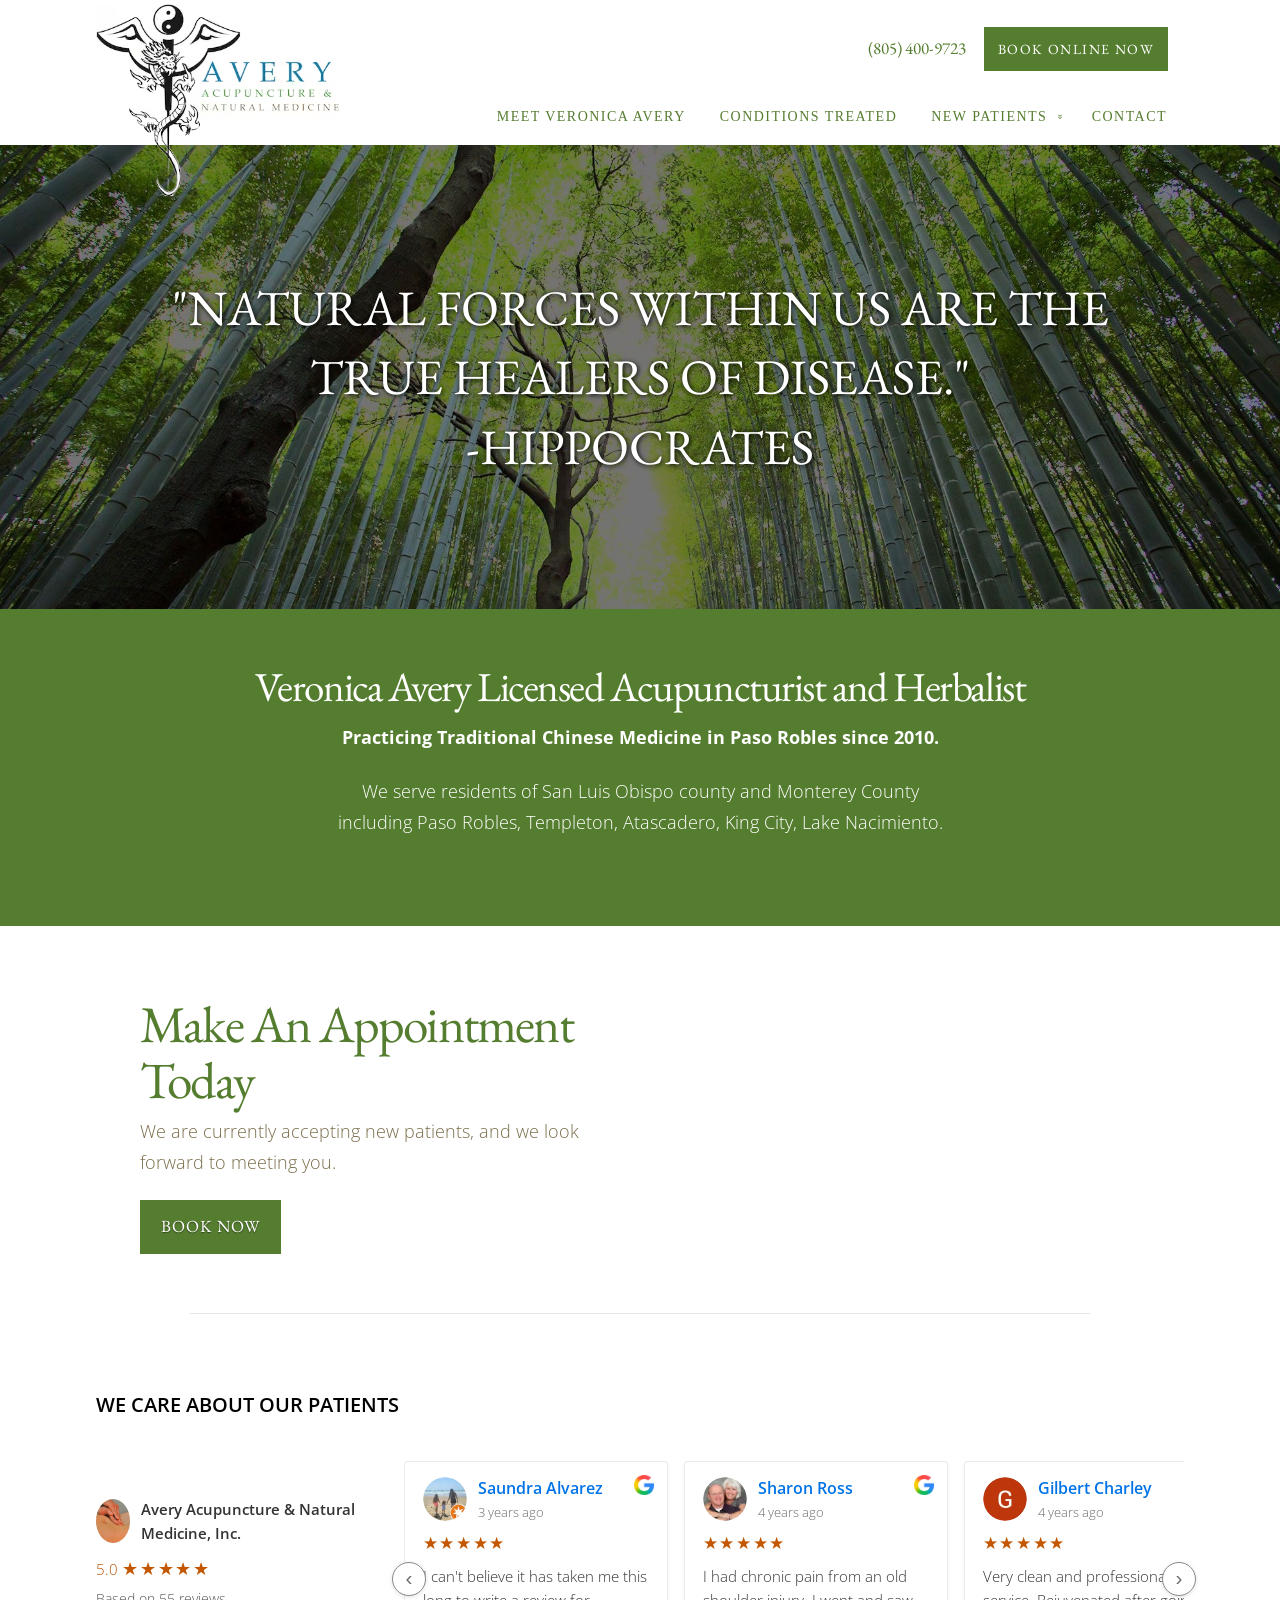
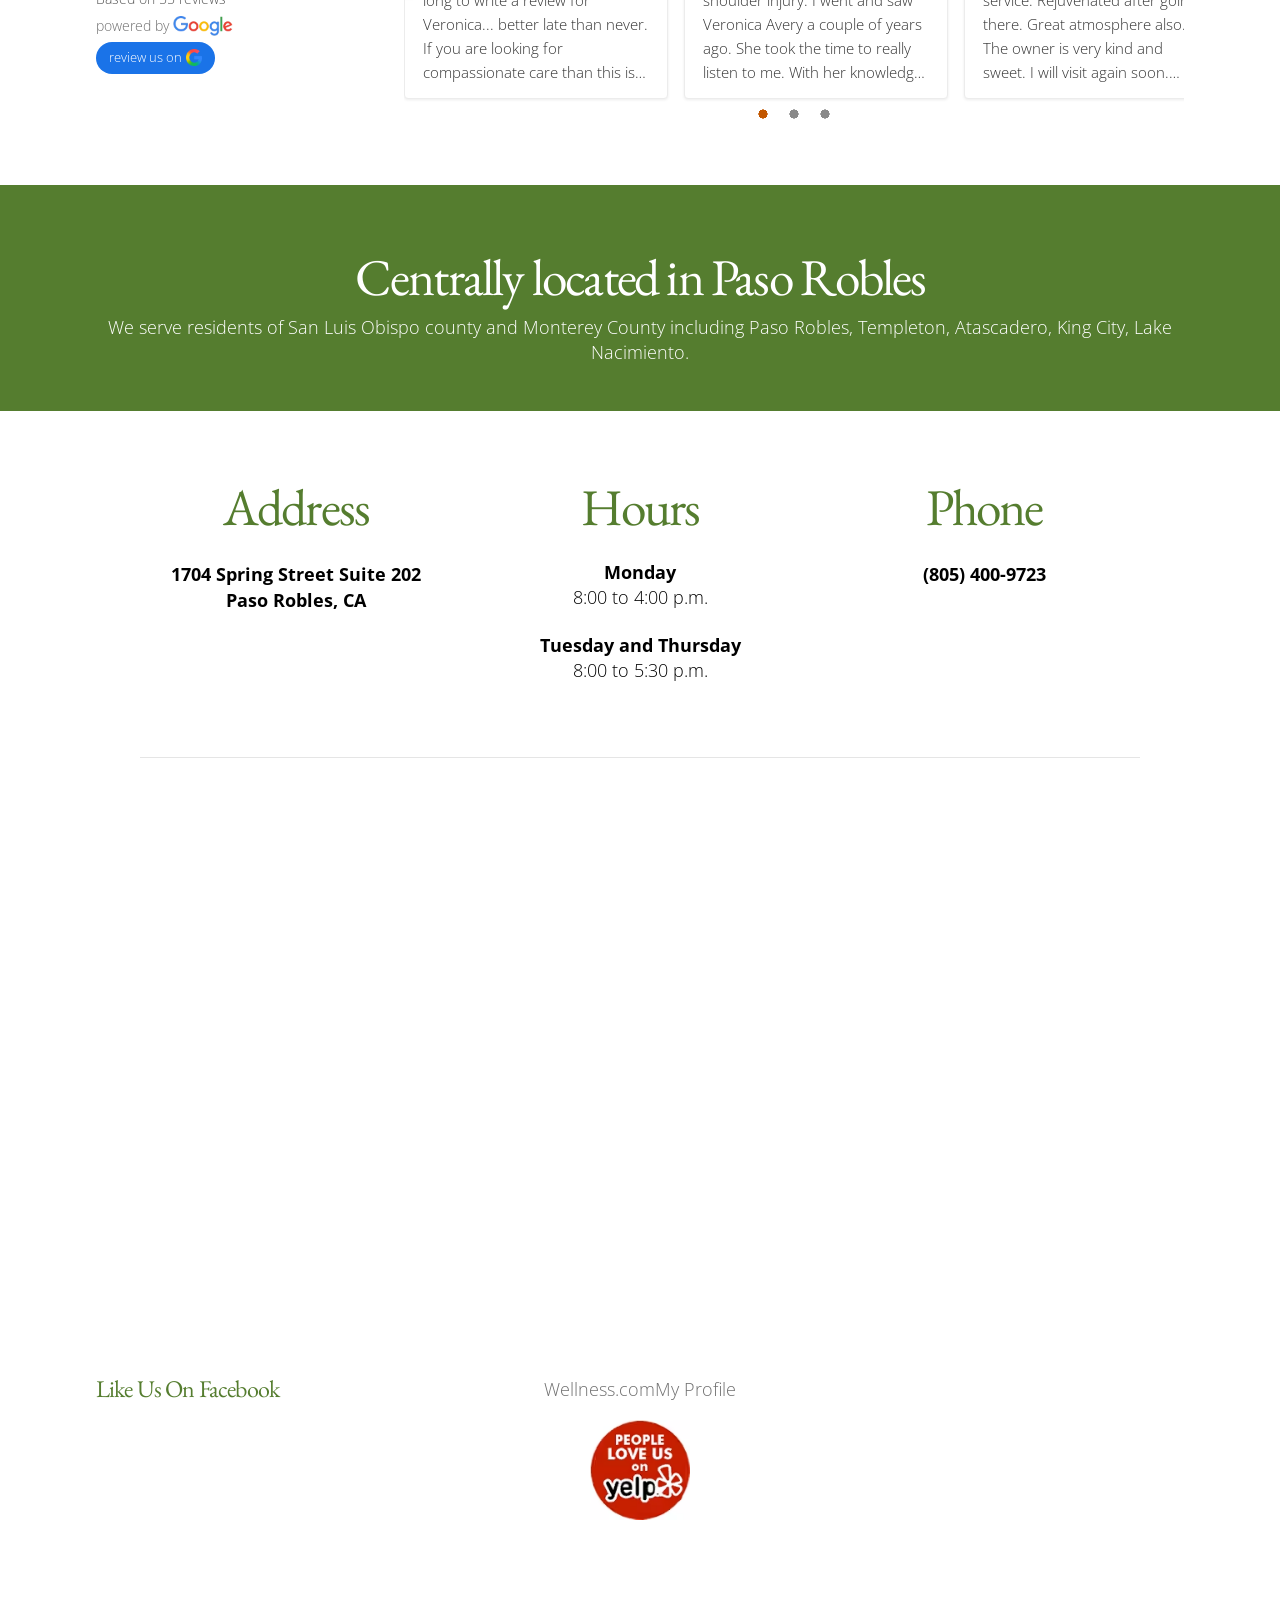
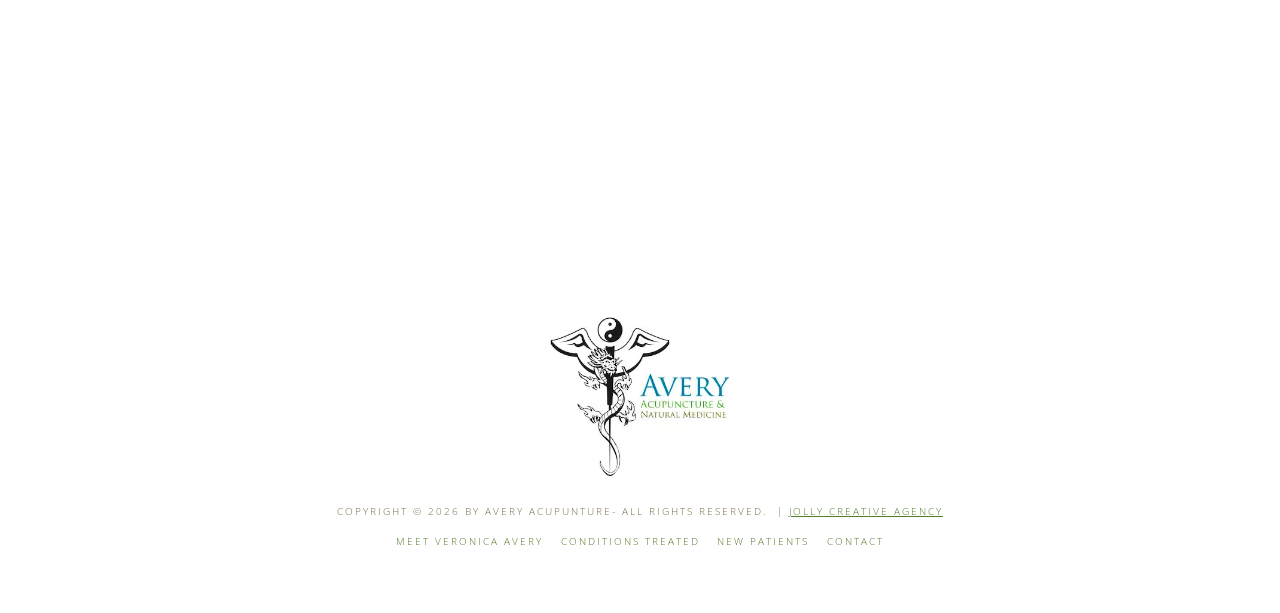
==== commit ebd84e2c: "a11y: court-grade WCAG 2.1 AA conformance pass (ACR + statement) Client asked for a California-defen" ====
--- a/index.html
+++ b/index.html
@@ -37,7 +37,7 @@
 "sameAs":["https://www.facebook.com/Avery-Acupuncture-Natural-Medicine-128162903891118/",
 "https://www.yelp.com/biz/avery-acupuncture-and-natural-medicine-paso-robles"]}
 </script>
-<link rel="stylesheet" href="css/style.min.css?v=1791778219">
+<link rel="stylesheet" href="css/style.min.css?v=1791781782">
 <link rel="stylesheet" href="css/pages/index.css?v=1791758597">
 <!-- Google Analytics (client's existing GA4 measurement ID) -->
 <script async src="https://www.googletagmanager.com/gtag/js?id=G-QHC78WR2RK"></script>
@@ -82,7 +82,7 @@
 <main id="main">
 
 <section class="hero" id="top">
-  <picture><source type="image/avif" srcset="assets/img/Bamboo-400w.avif 400w, assets/img/Bamboo-800w.avif 800w, assets/img/Bamboo-1200w.avif 1200w, assets/img/Bamboo.jpg 2000w" sizes="100vw"><source type="image/webp" srcset="assets/img/Bamboo-400w.webp 400w, assets/img/Bamboo-800w.webp 800w, assets/img/Bamboo-1200w.webp 1200w, assets/img/Bamboo.jpg 2000w" sizes="100vw"><img src="assets/img/Bamboo.jpg" srcset="assets/img/Bamboo-400w.jpg 400w, assets/img/Bamboo-800w.jpg 800w, assets/img/Bamboo-1200w.jpg 1200w, assets/img/Bamboo.jpg 2000w" sizes="100vw" class="hero__img" alt="" loading="eager" decoding="async" fetchpriority="high"></picture>
+  <picture><source type="image/avif" srcset="assets/img/Bamboo-hero-400w.avif 400w, assets/img/Bamboo-hero-800w.avif 800w, assets/img/Bamboo-hero-1200w.avif 1200w, assets/img/Bamboo-hero.jpg 2000w" sizes="100vw"><source type="image/webp" srcset="assets/img/Bamboo-hero-400w.webp 400w, assets/img/Bamboo-hero-800w.webp 800w, assets/img/Bamboo-hero-1200w.webp 1200w, assets/img/Bamboo-hero.jpg 2000w" sizes="100vw"><img src="assets/img/Bamboo-hero.jpg" srcset="assets/img/Bamboo-hero-400w.jpg 400w, assets/img/Bamboo-hero-800w.jpg 800w, assets/img/Bamboo-hero-1200w.jpg 1200w, assets/img/Bamboo-hero.jpg 2000w" sizes="100vw" class="hero__img" alt="" loading="eager" decoding="async" fetchpriority="high"></picture>
   <div class="wrap">
     <h1 class="hero__quote">"Natural forces within us are the true healers of disease."<span class="hero__cite">-Hippocrates</span></h1>
   </div>
@@ -124,7 +124,7 @@
         <p><a class="grw__write" href="https://search.google.com/local/writereview?placeid=ChIJuRLeDkPF7IARdquigwOGvhE" target="_blank" rel="noopener">review us on <picture><source type="image/avif" srcset="assets/img/grw-g-logo.avif"><source type="image/webp" srcset="assets/img/grw-g-logo.webp"><img src="assets/img/grw-g-logo.png" alt="Google" width="16" height="16" loading="lazy" decoding="async"></picture></a></p>
       </div>
       <div class="grw__track">
-        <button class="grw__arrow grw__prev" type="button" aria-label="Previous reviews">&lsaquo;</button>
+        <button class="grw__arrow grw__prev" type="button" aria-label="Previous reviews"><span aria-hidden="true">&lsaquo;</span></button>
         <div class="grw__slider">
 
       <figure class="grw__card">
@@ -199,8 +199,8 @@
         <blockquote class="grw__text">I went to see Veronica for painful sciatica up and down my right leg. Veronica was very thorough in the questions she asked at the first visit, took all the time that was needed. Veronica is very skilled and professional. I had 5 acupuncture with cupping sessions, and I feel SO much better. Her office assistant, Geri, is kind and efficient. The whole office is clean and well-maintained, with calm-inducing light and decor. It’s on the second floor and an elevator is available, but I enjoyed using the stairs to monitor my healing. I will definitely be going back for any further needs. Highly recommend!</blockquote>
       </figure>
         </div>
-        <button class="grw__arrow grw__next" type="button" aria-label="Next reviews">&rsaquo;</button>
-        <div class="grw__dots" aria-label="Review pages">
+        <button class="grw__arrow grw__next" type="button" aria-label="Next reviews"><span aria-hidden="true">&rsaquo;</span></button>
+        <div class="grw__dots" role="group" aria-label="Review pages">
           <button class="grw__dot is-active" type="button" data-page="0" aria-label="Reviews page 1"></button>
           <button class="grw__dot" type="button" data-page="1" aria-label="Reviews page 2"></button>
           <button class="grw__dot" type="button" data-page="2" aria-label="Reviews page 3"></button>
@@ -272,6 +272,6 @@
     </ul>
   </nav>
 </footer>
-<script src="js/main.js?v=1791741804"></script>
+<script src="js/main.js?v=1791781043"></script>
 </body>
 </html>
--- a/css/style.min.css
+++ b/css/style.min.css
@@ -1 +1 @@
-:root{--green:#557d2f;--green-soft:#8abe3c;--green-ink:#557d2f;--nav-hover:#7a7448;--orange:#e17d4a;--body:#7a6d4a;--ink:#000000;--olive:#b5ba34;--olive-btn:#b7b733;--paper:#ffffff;--line:#e5e5e5;--gstar:#fb8e28;--gblue:#0073e6;--serif:"EB Garamond",Georgia,"Times New Roman",serif;--sans:"Open Sans","Helvetica Neue",Arial,sans-serif;--nav-serif:Garamond,Baskerville,"Baskerville Old Face","Hoefler Text","Times New Roman",serif;--brand-font:"Pathway Gothic One","Open Sans",sans-serif;--wrap:85%;--wrap-max:1280px}*,*::before,*::after{box-sizing:border-box}html{scroll-behavior:smooth}.skip{position:absolute;left:1rem;top:-100px;z-index:100;background:var(--green);color:#fff;padding:0.6em 1em;border-radius:0;transition:top 0.15s ease}.skip:focus-visible{top:1rem;color:#fff}a:focus-visible,button:focus-visible,input:focus-visible,summary:focus-visible{outline:2px solid var(--green-soft);outline-offset:2px}body{margin:0;font-family:var(--sans);font-weight:300;font-size:1.125rem;line-height:1.6;color:var(--body);background:var(--paper)}img{max-width:100%;height:auto;display:block}a{color:var(--green-ink);text-decoration:none}a:hover{color:var(--green-soft)}h1,h2,h3,h4,h5,.h1,.h2,.h3{font-family:var(--serif);font-weight:400;color:var(--green);line-height:1.2;margin:0 0 0.5em}p{margin:0 0 1em}strong,b{font-weight:700}.wrap,.container{width:var(--wrap);max-width:var(--wrap-max);margin-inline:auto}.container--narrow{max-width:760px}.wrap-1000{width:min(100% - 2.5rem,1000px);margin-inline:auto}.btn{display:inline-block;font-family:var(--serif);font-weight:400;font-size:1.0625rem;line-height:1.25;letter-spacing:0.06em;text-transform:uppercase;color:#fff;background:var(--green);border:1px solid var(--green);border-radius:0;padding:0.9em 1.15em;cursor:pointer;transition:background-color 0.2s ease,color 0.2s ease}.btn:hover,.btn:focus-visible{color:var(--green);background:transparent}.site-header{background:#fff;position:relative;z-index:50}.topbar__inner{display:flex;justify-content:flex-end;align-items:flex-start}.nav-phone{margin:27px 16px 14px 0;font-size:1.0625rem;line-height:1}.nav-phone a:first-child{font-family:var(--serif);font-size:1.0625rem;color:var(--green-ink)}.nav-book-online{display:inline-block;background:var(--green);color:#fff !important;font-family:var(--serif);font-size:0.875rem;line-height:20px;letter-spacing:1.4px;padding:12px 14px;border:0;margin-left:14px;transition:background-color 0.2s ease,color 0.2s ease}.nav-book-online:hover{background:transparent;color:var(--green) !important}.navbar__inner{position:relative;display:flex;align-items:flex-start;justify-content:flex-end;gap:1rem;min-height:60px}.brand{position:absolute;top:-81px;left:0;z-index:5}.brand img{width:245px;height:auto;margin:0;display:block}.site-nav{margin-left:auto}.site-nav ul{display:flex;align-items:center;list-style:none;margin:0;padding:0}.site-nav>ul>li>a{display:block;height:60px;line-height:1;padding:12px 10px 0;font-family:var(--nav-serif);font-size:0.875rem;letter-spacing:0.105em;text-transform:uppercase;color:var(--green-ink)}.site-nav a:hover,.site-nav a[aria-current]{color:var(--nav-hover)}.site-nav .has-sub{position:relative}.site-nav .has-sub>a::after{content:"\00BB";display:inline-block;transform:rotate(90deg);margin-left:0.3em;font-size:0.8em}.site-nav .sub-menu{display:none;position:absolute;top:100%;left:0;min-width:200px;background:#fff;border:1px solid var(--line);box-shadow:0 8px 24px rgba(58,51,32,0.12);padding:0.4rem 0;flex-direction:column;align-items:stretch;z-index:60}.site-nav .has-sub:hover>.sub-menu,.site-nav .has-sub:focus-within>.sub-menu{display:flex}.site-nav>ul>li>a>span{display:inline-block;padding:0.875em 6px;border:1px solid transparent;border-radius:1400px}.site-nav a[aria-current]>span{border-color:rgba(0,0,0,0.075)}.site-nav .sub-menu a{display:block;padding:0.6rem 1rem;font-family:var(--nav-serif);font-size:0.875rem;letter-spacing:0.105em;text-transform:uppercase;color:var(--green-ink);white-space:nowrap}.nav-toggle{display:none;flex-direction:column;gap:5px;background:none;border:0;padding:0.9rem 0.7rem;margin:-0.4rem -0.2rem;cursor:pointer}.nav-toggle span{display:block;width:26px;height:2px;background:var(--green)}.hero{position:relative;text-align:center;padding:10% 1.25rem}.hero__img{position:absolute;inset:0;width:100%;height:100%;object-fit:cover;z-index:-1}.hero .wrap{position:relative;z-index:1}.hero__quote{margin:0 auto;max-width:1000px;font-size:49.6px;text-transform:uppercase;line-height:1.4;color:#fff;text-shadow:1px 1px 5px rgb(0,0,0)}.hero__cite{display:block}.intro-band{display:flow-root;background:var(--green);color:#fff;text-align:center;padding:0 0 4.0625rem}.intro-band h2{letter-spacing:-0.035em;color:#fff;font-size:2.2857em;line-height:1.3;margin:51px 0 8px}.intro-band p{color:#fff;line-height:1.7;margin:0 0 23.6px}.intro-band p strong{font-weight:700}.cta-row{padding:5% 0 30px}.cta-row__grid{display:grid;grid-template-columns:1fr 1fr;gap:2.5rem;align-items:center}.cta-row__text h2{letter-spacing:-0.035em;font-size:51.44px;line-height:1.1;margin:0}.cta-row__lead{margin:0.415em 0 1.25em}.cta-row__lead p{line-height:1.7;margin:0}.video-frame iframe{width:100%;aspect-ratio:16 / 9;height:auto;border:0;display:block}.reviews{display:flow-root;padding:0 0 66px}.reviews-hr__pad{padding:0 50px 50px}.rule-reviews{border:0;border-top:1px solid var(--line);margin:23px 0 24px}.reviews__label{font-size:1.1em;font-weight:600;line-height:1.7;text-transform:uppercase;color:var(--ink);max-width:42rem;padding-bottom:1.8em;margin:0}.grw{display:grid;grid-template-columns:290px 1fr;column-gap:18px;align-items:center}.reviews__label{grid-column:1 / -1}.grw__summary{grid-column:1}.grw__track{grid-column:2}.grw__summary{font-size:0.9rem;color:#333}.grw__summary p{margin-bottom:0.35em}.grw__biz{font-weight:600;color:#333;font-size:0.95rem}.grw__score{font-size:0.95rem;color:#b85000}.grw__score .stars{font-size:1.1rem}.stars{color:var(--gstar);letter-spacing:0.1em}.grw__based{color:#555}.grw__powered{display:flex;align-items:center;gap:0.3em;color:#6f6f6f;font-size:0.85rem}.grw__write{display:inline-flex;align-items:center;gap:0.35em;background:#1a73e8;color:#fff !important;font-size:0.8rem;border-radius:100em;padding:0.45em 1em}.grw__write:hover{background:#1765cc;color:#fff !important}.grw__track{position:relative;min-width:0}.grw__slider{display:grid;grid-auto-flow:column;grid-auto-columns:264px;gap:1rem;overflow-x:auto;scroll-snap-type:x mandatory;padding:0.25rem;scrollbar-width:thin}.grw__card{position:relative;margin:0;background:#fff;border:1px solid #ececec;border-radius:4px;box-shadow:0 1px 3px rgba(0,0,0,0.08);padding:14px 1.1rem;scroll-snap-align:start;display:flex;flex-direction:column}.grw__g{position:absolute;top:0.8rem;right:0.8rem;width:20px;height:20px}.grw__head{display:flex;align-items:center;gap:0.7rem;margin-bottom:0.5rem}.grw__avatar{border-radius:50%;width:44px;height:44px;object-fit:cover}.grw__name{display:block;font-weight:600;font-size:16px;color:var(--gblue)}.grw__time{display:block;font-size:13px;color:#6b6b6b}.grw__stars{margin-bottom:0.4rem;font-size:1.05rem}.grw__text{margin:0;font-size:15px;line-height:24px;color:#333;display:-webkit-box;-webkit-line-clamp:5;-webkit-box-orient:vertical;overflow:hidden}.grw__arrow{position:absolute;top:40%;width:34px;height:34px;border-radius:50%;border:1px solid #ddd;background:#fff;color:#777;font-size:1.3rem;line-height:1;cursor:pointer;box-shadow:0 1px 4px rgba(0,0,0,0.12);z-index:2}.grw__prev{left:-12px}.grw__next{right:-12px}.grw__arrow:hover{background:#f5f5f5}.grw__dots{display:flex;justify-content:center;gap:0.45rem;margin-top:7px}.grw__dot{width:24px;height:24px;border-radius:50%;border:0;padding:0;margin:-7.5px 0;background-color:transparent;background-image:radial-gradient(circle at center,#d5d5d5 4.5px,transparent 4.6px);background-repeat:no-repeat;background-position:center;cursor:pointer}.grw__dot.is-active{background-image:radial-gradient(circle at center,var(--gstar) 4.5px,transparent 4.6px)}.loc-band{display:flow-root;background:var(--green);color:#fff;text-align:center;padding:0 0 2.8125rem}.loc-band h2{letter-spacing:-0.035em;color:#fff;font-size:51.44px;line-height:1.1;margin:64px 0 10px}.loc-band p{color:#fff;line-height:1.4;margin:0}.loc-info{padding:4.0625rem 0 1.875rem;text-align:center}.loc-info__grid{display:grid;grid-template-columns:repeat(3,1fr);gap:2rem}.loc-info h2{font-size:51.44px;line-height:1.2;letter-spacing:-0.035em;margin:0}.loc-info p{color:var(--ink);line-height:1.4;margin:0 0 22.5px}.loc-info p:last-child{margin-bottom:0}.loc-info p:empty{height:0}.loc-info strong{color:var(--ink)}.rule{border:0;border-top:1px solid var(--line);width:100%;margin:23.5px auto 24px}.rule-wrap{padding:50px 0}.map-full{margin-top:0}.map-full iframe{display:block;width:100%;height:459px;border:0}.location__map--full iframe{width:100%;min-height:450px;border:0;margin:2rem 0}.page-band{position:relative;overflow:hidden;display:flex;align-items:center;justify-content:center;text-align:center;padding:0 1rem}.page-band__img{position:absolute;inset:0;width:100%;height:100%;object-fit:cover;z-index:-1}.page-band__title{position:relative;z-index:1;font-family:var(--serif);font-weight:400;color:#fff;font-size:clamp(30px,9vw,72px);line-height:1;letter-spacing:clamp(1.5px,0.46vw,5.9px);text-transform:uppercase;margin:0}.wrap-max{width:1161px;max-width:calc(100% - 2rem);margin-inline:auto}.wrap-1000{width:1000px;max-width:calc(100% - 2rem);margin-inline:auto}.x-text{font-size:18px;line-height:30.6px;color:var(--body)}.x-text p{margin:0 0 23.6px}.x-text a{text-decoration:underline}.x-text p:last-child{margin-bottom:0}.x-text--ink{color:#000}.x-text--shift{margin-left:-45px;width:1161px}.x-h2{font-family:var(--serif);font-weight:400;color:var(--green)}.x-h3{font-family:var(--serif);font-weight:400;color:var(--green)}.x-h2{font-size:41.14px;line-height:45.25px;letter-spacing:-0.035em;margin:51.4px 0 8.2px}.x-h3{font-size:30.86px;line-height:33.9px;letter-spacing:-0.035em;margin:54px 0 15.4px}.x-h2--tight{margin:0 0 8.2px}.x-hr{border:0;border-top:1px solid rgba(0,0,0,0.075);height:0;margin:23.6px 0}.x-hr--light{border-top-color:#d5d5d5}.x-row{display:grid;grid-template-columns:1fr 1fr;gap:40px;align-items:start}.x-row--3{grid-template-columns:repeat(3,1fr);gap:39.5px}.x-row--herbs{grid-template-columns:307px 1fr;gap:40px}.x-row--videos{grid-template-columns:1fr 1fr;gap:44px}.x-row img{display:block;width:auto;max-width:100%;height:auto}.x-imgpad{padding-top:45px}.x-imgpad55{padding-top:55px}.x-row--pad24{padding-bottom:24px}.at-imgrow>div,.at-sec .x-row>div,.at-np .x-row>div{padding-bottom:23.6px}.x-row--fixed img{width:auto}.x-video{padding:15px}.x-video iframe{display:block;width:100%;aspect-ratio:16 / 9;height:auto;border:0}.x-list{margin:0;padding-left:1.3em}.x-list li{font-size:18px;line-height:30.6px;color:var(--body)}.js .fx{opacity:0;transform:translateY(45px);transition:opacity 0.75s ease,transform 0.75s ease}.js .fx--l{transform:translateX(-45px)}.js .fx--r{transform:translateX(45px)}@media (max-width:1199px){.js .fx--l,.js .fx--r{transform:translateY(45px)}}.js .fx.is-in{opacity:1;transform:none}.x-callout{background:#fff;box-shadow:0 0 0 16px rgba(0,0,0,0.075);padding:49.35px;text-align:center;margin-inline:auto}.x-callout--400{width:400px;max-width:calc(100% - 2rem);min-height:400px}.x-callout--at{margin-top:27.6px;margin-bottom:27.6px}.x-callout--450{width:450px;max-width:calc(100% - 2rem)}.x-callout h2{letter-spacing:-0.035em;font-family:var(--serif);font-weight:400;font-size:38.85px;line-height:42.7px;color:var(--green);margin:0 0 14.2px}.x-callout p{font-size:21px;line-height:29.4px;color:var(--body);margin:0 0 27.6px}.x-callout .x-btn{font-size:21px}.x-btn{display:inline-block;font-family:var(--sans);border:1px solid var(--green);font-size:21px;line-height:27.3px;color:#fff;background:var(--green);border:0;border-radius:0;padding:11.8px 23.6px 17.1px;cursor:pointer}.x-btn:hover{background:#5c8b3d;color:#fff}.btn,.x-btn{text-shadow:0 0.075em 0.075em rgba(0,0,0,0.5)}.x-btn svg{width:1em;height:1em;margin-right:0.45em;vertical-align:-0.12em}.x-cta-band{position:relative;background:url("../assets/img/Bamboo-1200w.jpg") center center / cover no-repeat;background-attachment:fixed;padding:65px 1rem;display:flex;align-items:center;justify-content:center}.ct-cta-band{background:url("../assets/img/Bamboo-1200w.jpg") center center / cover no-repeat;background-attachment:fixed;padding:65px 1rem;display:flex;align-items:center;justify-content:center}@media (max-width:979px){.ct-cta-band{background-attachment:scroll}}@supports (background-image:image-set(url("../assets/img/Bamboo-1200w.webp") type("image/webp"))){.x-cta-band,.ct-cta-band{background-image:url("../assets/img/Bamboo-1200w.webp")}}.av-portrait{display:block;width:450px;max-width:100%;margin:0 auto 23.6px}.av-photo{padding:45px 0 45.8px}.av-body{padding:45px 0}.av-pair{display:grid;grid-template-columns:1fr 1fr;gap:46.4px;align-items:start;margin:23.9px 0 19.4px}.av-pair img{display:block;width:100%;height:auto}.at-intro{padding:15px 0 0}.at-intro h2{text-align:center}.at-sec{padding:35px 0 25px}.at-sec--center{padding:0 0 45px}.at-sec--center{text-align:center}.at-sec--center h3{margin:54px 0 15.4px}.at-sec--center .x-text{max-width:1000px;margin-inline:auto;text-align:center}.at-imgrow{padding:0}.at-imgrow--last{padding:0 0 35px}.at-np{padding:65px 0 65px}.at-sec--massage{padding-top:15px}.x-h3--sub{margin-top:64px}.at-np h2{text-align:center}.at-hrspace{padding:0}.at-massage-text strong{font-weight:700}.at-np-text p strong{font-weight:700}.ct-sec{padding:65px 0 66px}.ct-item h2{text-align:left;font-size:41.14px;line-height:45.25px;margin:51.4px 0 8.2px}.ct-item--gastro h2{margin-top:112px}.ct-item--gastro p{margin-bottom:80px}.ct-item .x-hr{margin:23.6px 0}.ct-item p{font-size:18px;line-height:30.6px;color:var(--body);margin:0}.x-gap{border:0;border-top:1px solid transparent;height:0;margin:100px 0 0}.cp-sec{padding:65px 0 24px;text-align:center}.cp-sec h2{margin:0;text-transform:uppercase;letter-spacing:-0.035em}.cp-sec .x-text{text-align:center}.cp-sec p,.cp-phone p{margin-bottom:0}.cp-sec .x-hr{margin:23.6px 0}.cp-phone{text-align:center;padding:24px 0 25px}.cp-phone h2{margin:0;text-transform:uppercase;letter-spacing:-0.035em}.cp-map iframe{display:block;width:100%;height:450px;border:0}.cp-map{padding-bottom:9px}.cp-faq{background:var(--green);padding:65px 1rem}.cp-faq h2{font-family:var(--serif);font-size:51.44px;line-height:1;letter-spacing:-0.035em;color:#fff;text-align:center;margin:0 0 35px}.cp-faq__list{width:1000px;max-width:100%;margin-inline:auto}.cp-faq__item{margin-bottom:4px}.cp-faq__item:last-child{margin-bottom:0}.cp-faq__q{display:flex;align-items:center;gap:0.5em;width:100%;min-height:59.4px;background:#fff;border:1px solid rgba(0,0,0,0.075);text-align:left;font-family:var(--sans);font-weight:300;font-size:23.15px;line-height:1.3;color:var(--green);padding:0 15px;cursor:pointer}.cp-faq__q .cp-faq__icon{flex:0 0 auto;font-size:0.9em}.cp-faq__a{overflow:hidden;max-height:0;transition:max-height 0.35s ease}.cp-faq__item.is-open .cp-faq__a{max-height:400px}.cp-faq__a-inner{padding:15px;font-size:18px;line-height:30.6px;color:#fff}.cp-faq__a-inner p{margin:0 0 23.6px}.cp-faq__a-inner p:last-child{margin-bottom:0}.cp-faq__a-inner a{color:#fff}.cp-faq__book{font-weight:700;color:#fff !important}.op-sec{padding:15px 0 45px}.op-sec--first{padding-top:45px}.op-sec .x-text{padding-bottom:23.6px}.op-sec h2{margin:51.4px 0 8.2px}.op-sec:first-child h2{margin-top:0}.pp{padding:0 0 45px}.pp h1{font-family:var(--serif);font-weight:400;font-size:72px;line-height:79.2px;letter-spacing:5.9px;color:var(--green);margin:51px 0 14.4px}.pp h2{font-family:var(--serif);font-weight:400;font-size:51.44px;line-height:61.7px;color:var(--green);margin:64.3px 0 10.3px}.pp p{font-size:18px;line-height:30.6px;color:var(--body);margin:0 0 23.6px}.pp ul{margin:0 0 23.6px;padding-left:1.3em}.pp li{font-size:18px;line-height:30.6px;color:var(--body)}.pp a{color:var(--green-ink);text-decoration:underline}.news-layout{display:grid;grid-template-columns:1066px 300px;max-width:1366px;margin-inline:auto}.news-col{min-width:0;grid-column:1;grid-row:1}.news-side{min-width:0;grid-column:2;grid-row:1 / span 2;border-left:1px solid #ececec;padding:15px 20px 45px}.news-footcol{min-width:0;grid-column:1;grid-row:2}.wrap-news{width:906px;max-width:calc(100% - 2rem);margin-inline:auto}.site-header--news{border-bottom:1px solid #ececec}.site-header--news .nav-phone{margin-right:17px}.site-header--news .navbar__inner{min-height:116px}.site-header--news .site-nav{margin-top:56px}.news-main{padding:50px 0;border-bottom:1px solid #ececec}.news-main h1{font-family:var(--serif);font-weight:400;font-size:56.53px;line-height:56.53px;letter-spacing:0.082em;color:var(--green);text-align:center;margin:0 0 32px}.news-main .x-text{max-width:853px;margin-inline:auto}.site-footer--news{border-top:1px solid #ececec}.site-footer--news .site-footer__widgets{padding-top:44px}.site-footer--news .site-footer__bottom{border-top:1px solid #ececec}.news-search{position:relative}.news-search label{position:absolute;width:1px;height:1px;overflow:hidden;clip-path:inset(50%)}.news-search input{width:100%;font-family:var(--sans);font-size:13px;line-height:1.5;color:#555;padding:8px 12px 8px 34px;border:1px solid #ececec;border-radius:4px;background:#fff url("data:image/svg+xml,%3Csvg xmlns='http://www.w3.org/2000/svg' width='16' height='16' viewBox='0 0 24 24' fill='none' stroke='%23999' stroke-width='2'%3E%3Ccircle cx='11' cy='11' r='7'/%3E%3Cpath d='M21 21l-4.35-4.35'/%3E%3C/svg%3E") no-repeat 10px center}.news-search input:focus{outline:2px solid var(--green-soft);outline-offset:1px}.prose{padding:1.5rem 0 4rem}.prose h2{font-size:clamp(2rem,3.6vw,3rem);margin-top:2.2rem}.prose h3{font-size:1.5rem;color:var(--orange);margin-top:1.8rem}.prose__lead-img{margin:1.5rem 0 2rem}.prose__lead-img img{border-radius:0;box-shadow:none;width:100%}.prose__gallery,.gallery{display:grid;grid-template-columns:repeat(auto-fill,minmax(230px,1fr));gap:1rem;margin:1.75rem 0 2.25rem}.prose__gallery figure,.gallery__item{margin:0}.prose__gallery img,.gallery__item img{width:100%;height:220px;object-fit:cover}.prose__end{margin-top:2.5rem}.prose--policy h2{font-size:1.55rem}.prose__full-title{font-size:clamp(2rem,4vw,2.8rem)}.prose blockquote{margin:2rem 0;padding-left:1.25rem;border-left:3px solid var(--olive);font-family:var(--serif);font-size:1.35rem;font-style:italic;color:var(--green)}.faq{margin:1.5rem 0 2rem}.faq details{border:1px solid var(--line);border-radius:0;margin-bottom:0.75rem;background:#f7f6f0}.faq summary{cursor:pointer;padding:0.9rem 1.25rem;font-family:var(--serif);font-size:1.25rem;color:var(--green);list-style:none}.faq summary::marker{content:""}.faq summary::after{content:"+";float:right;font-family:var(--sans);font-size:1.3rem;line-height:1}.faq details[open] summary::after{content:"–"}.faq__body{padding:0 1.25rem 1rem}.video-inline{display:grid;grid-template-columns:repeat(auto-fit,minmax(300px,1fr));gap:1.25rem;margin:1.75rem 0 2.25rem}.video-inline iframe{width:100%;aspect-ratio:16 / 9;height:auto;min-height:220px;border:0}.site-footer{background:#fff;color:var(--body);margin-top:auto}.site-footer__widgets{display:grid;grid-template-columns:repeat(3,1fr);gap:2.5rem;padding:3.414rem 0;align-items:start}.footer-widget{min-width:0}.footer-widget__title{letter-spacing:-0.035em;color:var(--green);font-size:1.5rem;margin-bottom:1rem}.footer-widget iframe{max-width:100%}.footer-widget--center{text-align:center}.wellness-badge p{text-align:center;margin-top:1rem}.wellness-badge img{margin-inline:auto}.footer-widget__video iframe{width:100%;height:315px;border:0}@media (max-width:860px){.footer-widget__video iframe{height:auto;aspect-ratio:16 / 9}}.site-footer__bottom{padding:3.414rem 0 0;margin-top:10px;font-size:10px;line-height:1.3;letter-spacing:2px;text-transform:uppercase;text-align:center;color:var(--body)}.site-footer{padding-bottom:3.414rem}.footer-logo{width:180px;height:auto;margin:0 auto}.site-footer__bottom p{margin:0 0 13.13px}.site-footer__bottom a{text-decoration:underline;color:var(--green-ink)}.site-footer__bottom a{display:inline-block;padding:6px 3px;margin:-6px -3px}.wellness-link{color:#6f6f6f}.wellness-link:hover,.wellness-link:focus-visible{color:#4f4f4f}.wellness-link{display:inline-block;padding:6px 4px;margin:-6px -4px}.footer-menu{text-align:center;text-transform:uppercase}.footer-menu a{letter-spacing:2px}.footer-menu ul{display:flex;flex-wrap:wrap;justify-content:center;gap:0.25rem 1.1rem;list-style:none;font-size:0;line-height:0;margin:17px 0 11px;padding:0}.footer-menu li{font-size:10px;line-height:13px}.footer-menu a{font-size:10px;line-height:13px;color:var(--green-ink)}.footer-menu a{display:inline-block;padding:6px 0.25rem;margin:-6px -0.25rem}.footer-menu a:hover{color:var(--nav-hover)}@media (max-width:979px){.wrap,.wrap-max,.wrap-1000,.wrap-news{width:85%;max-width:none}.cta-row__grid{grid-template-columns:1fr;gap:2rem}.site-footer__widgets{grid-template-columns:1fr}.grw{grid-template-columns:76px 1fr;column-gap:0.5rem}.reviews__label{grid-column:1;max-width:none}.grw__track{grid-column:2}.grw__summary{display:none}.loc-info__grid{grid-template-columns:1fr}.x-row,.x-row--3,.x-row--herbs,.x-row--videos,.av-pair{grid-template-columns:1fr;gap:2rem}.x-row--fixed img{width:100%}.news-layout{grid-template-columns:1fr;max-width:none}.news-col,.news-footcol,.news-side{grid-column:auto;grid-row:auto}.news-side{grid-row:auto;border-left:0;border-top:1px solid #ececec;padding:15px 1rem;order:2}.news-footcol{order:3}.news-main{padding:50px 1rem}.site-header--news .navbar__inner{min-height:0}.site-header--news .site-nav{margin-top:0}.site-header--news .nav-phone{margin-right:0}.x-callout{padding:37.6px}.x-callout h2{font-size:33.3px}.x-callout p{font-size:18px}.x-callout .x-btn{font-size:18px}.x-cta-band{background-attachment:scroll;padding:45px 1rem}.cp-faq__list{width:100%}.cp-faq__q{font-size:19px}.x-text--shift{margin-left:0}}@media (max-width:767px){.x-callout{padding:37.6px}.x-callout h2{font-size:29.6px}.x-callout p,.x-callout .x-btn{font-size:16px}.news-main h1{font-size:36.008px;line-height:1.2}.cp-faq__q{font-size:18px}}@media (max-width:479px){.news-main h1{font-size:28.0862px}}@media (max-width:860px){.brand{position:absolute;top:-76px;left:0}.brand img{width:140px;height:auto}.nav-phone a:first-child{display:none}.nav-phone{margin-right:0}.nav-toggle{margin-left:auto}.nav-toggle{display:flex}.navbar__inner{align-items:center;flex-wrap:wrap}.site-nav{display:none;flex:1 1 100%;order:3}.site-nav.is-open{display:block}.site-nav ul{flex-direction:column;align-items:stretch;gap:0}.site-nav>ul>li>a{min-height:0;padding:1.05rem 0.25rem;border-bottom:1px solid var(--line)}.site-nav .sub-menu a{padding:1.05rem 0.25rem}.site-nav .sub-menu{display:flex;position:static;border:0;box-shadow:none;padding:0 0 0 1rem}.nav-phone{font-size:0.9rem}}@media (prefers-reduced-motion:reduce){html{scroll-behavior:auto}*{transition:none !important}}+:root{--green:#557d2f;--green-soft:#8abe3c;--green-ink:#557d2f;--nav-hover:#7a7448;--orange:#e17d4a;--body:#7a6d4a;--ink:#000000;--olive:#b5ba34;--olive-btn:#b7b733;--paper:#ffffff;--line:#e5e5e5;--gstar:#c25700;--gblue:#0073e6;--serif:"EB Garamond",Georgia,"Times New Roman",serif;--sans:"Open Sans","Helvetica Neue",Arial,sans-serif;--nav-serif:Garamond,Baskerville,"Baskerville Old Face","Hoefler Text","Times New Roman",serif;--brand-font:"Pathway Gothic One","Open Sans",sans-serif;--wrap:85%;--wrap-max:1280px}*,*::before,*::after{box-sizing:border-box}html{scroll-behavior:smooth}.skip{position:absolute;left:1rem;top:-100px;z-index:100;background:var(--green);color:#fff;padding:0.6em 1em;border-radius:0;transition:top 0.15s ease}.skip:focus-visible{top:1rem;color:#fff}a:focus-visible,button:focus-visible,input:focus-visible,summary:focus-visible,iframe:focus-visible,[tabindex]:focus-visible{outline:2px solid var(--green);outline-offset:2px}body{margin:0;font-family:var(--sans);font-weight:300;font-size:1.125rem;line-height:1.6;color:var(--body);background:var(--paper)}img{max-width:100%;height:auto;display:block}a{color:var(--green-ink);text-decoration:none}a:hover{color:var(--green-soft)}h1,h2,h3,h4,h5,.h1,.h2,.h3{font-family:var(--serif);font-weight:400;color:var(--green);line-height:1.2;margin:0 0 0.5em}p{margin:0 0 1em}strong,b{font-weight:700}.wrap,.container{width:var(--wrap);max-width:var(--wrap-max);margin-inline:auto}.container--narrow{max-width:760px}.wrap-1000{width:min(100% - 2.5rem,1000px);margin-inline:auto}.btn{display:inline-block;font-family:var(--serif);font-weight:400;font-size:1.0625rem;line-height:1.25;letter-spacing:0.06em;text-transform:uppercase;color:#fff;background:var(--green);border:1px solid var(--green);border-radius:0;padding:0.9em 1.15em;cursor:pointer;transition:background-color 0.2s ease,color 0.2s ease}.btn:hover,.btn:focus-visible{color:var(--green);background:transparent}.site-header{background:#fff;position:relative;z-index:50}.topbar__inner{display:flex;justify-content:flex-end;align-items:flex-start}.nav-phone{margin:27px 16px 14px 0;font-size:1.0625rem;line-height:1}.nav-phone a:first-child{font-family:var(--serif);font-size:1.0625rem;color:var(--green-ink)}.nav-book-online{display:inline-block;background:var(--green);color:#fff !important;font-family:var(--serif);font-size:0.875rem;line-height:20px;letter-spacing:1.4px;padding:12px 14px;border:0;margin-left:14px;transition:background-color 0.2s ease,color 0.2s ease}.nav-book-online:hover{background:transparent;color:var(--green) !important}.navbar__inner{position:relative;display:flex;align-items:flex-start;justify-content:flex-end;gap:1rem;min-height:60px}.brand{position:absolute;top:-81px;left:0;z-index:5}.brand img{width:245px;height:auto;margin:0;display:block}.site-nav{margin-left:auto}.site-nav ul{display:flex;align-items:center;list-style:none;margin:0;padding:0}.site-nav>ul>li>a{display:block;height:60px;line-height:1;padding:12px 10px 0;font-family:var(--nav-serif);font-size:0.875rem;letter-spacing:0.105em;text-transform:uppercase;color:var(--green-ink)}.site-nav a:hover,.site-nav a[aria-current]{color:var(--nav-hover)}.site-nav .has-sub{position:relative}.site-nav .has-sub>a::after{content:"\00BB";display:inline-block;transform:rotate(90deg);margin-left:0.3em;font-size:0.8em}.site-nav .sub-menu{display:none;position:absolute;top:100%;left:0;min-width:200px;background:#fff;border:1px solid var(--line);box-shadow:0 8px 24px rgba(58,51,32,0.12);padding:0.4rem 0;flex-direction:column;align-items:stretch;z-index:60}.site-nav .has-sub:hover>.sub-menu,.site-nav .has-sub:focus-within>.sub-menu{display:flex}.site-nav>ul>li>a>span{display:inline-block;padding:0.875em 6px;border:1px solid transparent;border-radius:1400px}.site-nav a[aria-current]>span{border-color:rgba(0,0,0,0.075)}.site-nav .sub-menu a{display:block;padding:0.6rem 1rem;font-family:var(--nav-serif);font-size:0.875rem;letter-spacing:0.105em;text-transform:uppercase;color:var(--green-ink);white-space:nowrap}.nav-toggle{display:none;flex-direction:column;gap:5px;background:none;border:0;padding:0.9rem 0.7rem;margin:-0.4rem -0.2rem;cursor:pointer}.nav-toggle span{display:block;width:26px;height:2px;background:var(--green)}.hero{position:relative;text-align:center;padding:10% 1.25rem}.hero__img{position:absolute;inset:0;width:100%;height:100%;object-fit:cover;z-index:-1}.hero .wrap{position:relative;z-index:1}.hero__quote{margin:0 auto;max-width:1000px;font-size:49.6px;text-transform:uppercase;line-height:1.4;color:#fff;text-shadow:1px 1px 5px rgb(0,0,0)}.hero__cite{display:block}.intro-band{display:flow-root;background:var(--green);color:#fff;text-align:center;padding:0 0 4.0625rem}.intro-band h2{letter-spacing:-0.035em;color:#fff;font-size:2.2857em;line-height:1.3;margin:51px 0 8px}.intro-band p{color:#fff;line-height:1.7;margin:0 0 23.6px}.intro-band p strong{font-weight:700}.cta-row{padding:5% 0 30px}.cta-row__grid{display:grid;grid-template-columns:1fr 1fr;gap:2.5rem;align-items:center}.cta-row__text h2{letter-spacing:-0.035em;font-size:51.44px;line-height:1.1;margin:0}.cta-row__lead{margin:0.415em 0 1.25em}.cta-row__lead p{line-height:1.7;margin:0}.video-frame iframe{width:100%;aspect-ratio:16 / 9;height:auto;border:0;display:block}.reviews{display:flow-root;padding:0 0 66px}.reviews-hr__pad{padding:0 50px 50px}.rule-reviews{border:0;border-top:1px solid var(--line);margin:23px 0 24px}.reviews__label{font-size:1.1em;font-weight:600;line-height:1.7;text-transform:uppercase;color:var(--ink);max-width:42rem;padding-bottom:1.8em;margin:0}.grw{display:grid;grid-template-columns:290px 1fr;column-gap:18px;align-items:center}.reviews__label{grid-column:1 / -1}.grw__summary{grid-column:1}.grw__track{grid-column:2}.grw__summary{font-size:0.9rem;color:#333}.grw__summary p{margin-bottom:0.35em}.grw__biz{font-weight:600;color:#333;font-size:0.95rem}.grw__score{font-size:0.95rem;color:#b85000}.grw__score .stars{font-size:1.1rem}.stars{color:var(--gstar);letter-spacing:0.1em}.grw__based{color:#555}.grw__powered{display:flex;align-items:center;gap:0.3em;color:#6f6f6f;font-size:0.85rem}.grw__write{display:inline-flex;align-items:center;gap:0.35em;background:#1a73e8;color:#fff !important;font-size:0.8rem;border-radius:100em;padding:0.45em 1em}.grw__write:hover{background:#1765cc;color:#fff !important}.grw__track{position:relative;min-width:0}.grw__slider{display:grid;grid-auto-flow:column;grid-auto-columns:264px;gap:1rem;overflow-x:auto;scroll-snap-type:x mandatory;padding:0.25rem;scrollbar-width:thin}.grw__card{position:relative;margin:0;background:#fff;border:1px solid #ececec;border-radius:4px;box-shadow:0 1px 3px rgba(0,0,0,0.08);padding:14px 1.1rem;scroll-snap-align:start;display:flex;flex-direction:column}.grw__g{position:absolute;top:0.8rem;right:0.8rem;width:20px;height:20px}.grw__head{display:flex;align-items:center;gap:0.7rem;margin-bottom:0.5rem}.grw__avatar{border-radius:50%;width:44px;height:44px;object-fit:cover}.grw__name{display:block;font-weight:600;font-size:16px;color:var(--gblue)}.grw__time{display:block;font-size:13px;color:#6b6b6b}.grw__stars{margin-bottom:0.4rem;font-size:1.05rem}.grw__text{margin:0;font-size:15px;line-height:24px;color:#333;display:-webkit-box;-webkit-line-clamp:5;-webkit-box-orient:vertical;overflow:hidden}.grw__arrow{position:absolute;top:40%;width:34px;height:34px;border-radius:50%;border:1px solid #8a8a8a;background:#fff;color:#6f6f6f;font-size:1.3rem;line-height:1;cursor:pointer;box-shadow:0 1px 4px rgba(0,0,0,0.12);z-index:2}.grw__prev{left:-12px}.grw__next{right:-12px}.grw__arrow:hover{background:#f5f5f5}.grw__dots{display:flex;justify-content:center;gap:0.45rem;margin-top:7px}.grw__dot{width:24px;height:24px;border-radius:50%;border:0;padding:0;margin:-7.5px 0;background-color:transparent;background-image:radial-gradient(circle at center,#8a8a8a 4.5px,transparent 4.6px);background-repeat:no-repeat;background-position:center;cursor:pointer}.grw__dot.is-active{background-image:radial-gradient(circle at center,var(--gstar) 4.5px,transparent 4.6px)}.loc-band{display:flow-root;background:var(--green);color:#fff;text-align:center;padding:0 0 2.8125rem}.loc-band h2{letter-spacing:-0.035em;color:#fff;font-size:51.44px;line-height:1.1;margin:64px 0 10px}.loc-band p{color:#fff;line-height:1.4;margin:0}.loc-info{padding:4.0625rem 0 1.875rem;text-align:center}.loc-info__grid{display:grid;grid-template-columns:repeat(3,1fr);gap:2rem}.loc-info h2{font-size:51.44px;line-height:1.2;letter-spacing:-0.035em;margin:0}.loc-info p{color:var(--ink);line-height:1.4;margin:0 0 22.5px}.loc-info p:last-child{margin-bottom:0}.loc-info p:empty{height:0}.loc-info strong{color:var(--ink)}.rule{border:0;border-top:1px solid var(--line);width:100%;margin:23.5px auto 24px}.rule-wrap{padding:50px 0}.map-full{margin-top:0}.map-full iframe{display:block;width:100%;height:459px;border:0}.location__map--full iframe{width:100%;min-height:450px;border:0;margin:2rem 0}.page-band{position:relative;overflow:hidden;display:flex;align-items:center;justify-content:center;text-align:center;padding:0 1rem}.page-band__img{position:absolute;inset:0;width:100%;height:100%;object-fit:cover;z-index:-1}.page-band__title{position:relative;z-index:1;font-family:var(--serif);font-weight:400;color:#fff;font-size:clamp(30px,9vw,72px);line-height:1;letter-spacing:clamp(1.5px,0.46vw,5.9px);text-transform:uppercase;margin:0}.wrap-max{width:1161px;max-width:calc(100% - 2rem);margin-inline:auto}.wrap-1000{width:1000px;max-width:calc(100% - 2rem);margin-inline:auto}.x-text{font-size:18px;line-height:30.6px;color:var(--body)}.x-text p{margin:0 0 23.6px}.x-text a{text-decoration:underline}.x-text p:last-child{margin-bottom:0}.x-text--ink{color:#000}.x-text--shift{margin-left:-45px;width:1161px}.x-h2{font-family:var(--serif);font-weight:400;color:var(--green)}.x-h3{font-family:var(--serif);font-weight:400;color:var(--green)}.x-h2{font-size:41.14px;line-height:45.25px;letter-spacing:-0.035em;margin:51.4px 0 8.2px}.x-h3{font-size:30.86px;line-height:33.9px;letter-spacing:-0.035em;margin:54px 0 15.4px}.x-h2--tight{margin:0 0 8.2px}.x-hr{border:0;border-top:1px solid rgba(0,0,0,0.075);height:0;margin:23.6px 0}.x-hr--light{border-top-color:#d5d5d5}.x-row{display:grid;grid-template-columns:1fr 1fr;gap:40px;align-items:start}.x-row--3{grid-template-columns:repeat(3,1fr);gap:39.5px}.x-row--herbs{grid-template-columns:307px 1fr;gap:40px}.x-row--videos{grid-template-columns:1fr 1fr;gap:44px}.x-row img{display:block;width:auto;max-width:100%;height:auto}.x-imgpad{padding-top:45px}.x-imgpad55{padding-top:55px}.x-row--pad24{padding-bottom:24px}.at-imgrow>div,.at-sec .x-row>div,.at-np .x-row>div{padding-bottom:23.6px}.x-row--fixed img{width:auto}.x-video{padding:15px}.x-video iframe{display:block;width:100%;aspect-ratio:16 / 9;height:auto;border:0}.x-list{margin:0;padding-left:1.3em}.x-list li{font-size:18px;line-height:30.6px;color:var(--body)}.js .fx{opacity:0;transform:translateY(45px);transition:opacity 0.75s ease,transform 0.75s ease}.js .fx--l{transform:translateX(-45px)}.js .fx--r{transform:translateX(45px)}@media (max-width:1199px){.js .fx--l,.js .fx--r{transform:translateY(45px)}}.js .fx.is-in{opacity:1;transform:none}.x-callout{background:#fff;box-shadow:0 0 0 16px rgba(0,0,0,0.075);padding:49.35px;text-align:center;margin-inline:auto}.x-callout--400{width:400px;max-width:calc(100% - 2rem);min-height:400px}.x-callout--at{margin-top:27.6px;margin-bottom:27.6px}.x-callout--450{width:450px;max-width:calc(100% - 2rem)}.x-callout h2{letter-spacing:-0.035em;font-family:var(--serif);font-weight:400;font-size:38.85px;line-height:42.7px;color:var(--green);margin:0 0 14.2px}.x-callout p{font-size:21px;line-height:29.4px;color:var(--body);margin:0 0 27.6px}.x-callout .x-btn{font-size:21px}.x-btn{display:inline-block;font-family:var(--sans);border:1px solid var(--green);font-size:21px;line-height:27.3px;color:#fff;background:var(--green);border:0;border-radius:0;padding:11.8px 23.6px 17.1px;cursor:pointer}.x-btn:hover{background:#5c8b3d;color:#fff}.btn,.x-btn{text-shadow:0 0.075em 0.075em rgba(0,0,0,0.5)}.x-btn svg{width:1em;height:1em;margin-right:0.45em;vertical-align:-0.12em}.x-cta-band{position:relative;background:url("../assets/img/Bamboo-1200w.jpg") center center / cover no-repeat;background-attachment:fixed;padding:65px 1rem;display:flex;align-items:center;justify-content:center}.ct-cta-band{background:url("../assets/img/Bamboo-1200w.jpg") center center / cover no-repeat;background-attachment:fixed;padding:65px 1rem;display:flex;align-items:center;justify-content:center}@media (max-width:979px){.ct-cta-band{background-attachment:scroll}}@supports (background-image:image-set(url("../assets/img/Bamboo-1200w.webp") type("image/webp"))){.x-cta-band,.ct-cta-band{background-image:url("../assets/img/Bamboo-1200w.webp")}}.av-portrait{display:block;width:450px;max-width:100%;margin:0 auto 23.6px}.av-photo{padding:45px 0 45.8px}.av-body{padding:45px 0}.av-pair{display:grid;grid-template-columns:1fr 1fr;gap:46.4px;align-items:start;margin:23.9px 0 19.4px}.av-pair img{display:block;width:100%;height:auto}.at-intro{padding:15px 0 0}.at-intro h2{text-align:center}.at-sec{padding:35px 0 25px}.at-sec--center{padding:0 0 45px}.at-sec--center{text-align:center}.at-sec--center h3{margin:54px 0 15.4px}.at-sec--center .x-text{max-width:1000px;margin-inline:auto;text-align:center}.at-imgrow{padding:0}.at-imgrow--last{padding:0 0 35px}.at-np{padding:65px 0 65px}.at-sec--massage{padding-top:15px}.x-h3--sub{margin-top:64px}.at-np h2{text-align:center}.at-hrspace{padding:0}.at-massage-text strong{font-weight:700}.at-np-text p strong{font-weight:700}.ct-sec{padding:65px 0 66px}.ct-item h2{text-align:left;font-size:41.14px;line-height:45.25px;margin:51.4px 0 8.2px}.ct-item--gastro h2{margin-top:112px}.ct-item--gastro p{margin-bottom:80px}.ct-item .x-hr{margin:23.6px 0}.ct-item p{font-size:18px;line-height:30.6px;color:var(--body);margin:0}.x-gap{border:0;border-top:1px solid transparent;height:0;margin:100px 0 0}.cp-sec{padding:65px 0 24px;text-align:center}.cp-sec h2{margin:0;text-transform:uppercase;letter-spacing:-0.035em}.cp-sec .x-text{text-align:center}.cp-sec p,.cp-phone p{margin-bottom:0}.cp-sec .x-hr{margin:23.6px 0}.cp-phone{text-align:center;padding:24px 0 25px}.cp-phone h2{margin:0;text-transform:uppercase;letter-spacing:-0.035em}.cp-map iframe{display:block;width:100%;height:450px;border:0}.cp-map{padding-bottom:9px}.cp-faq{background:var(--green);padding:65px 1rem}.cp-faq h2{font-family:var(--serif);font-size:51.44px;line-height:1;letter-spacing:-0.035em;color:#fff;text-align:center;margin:0 0 35px}.cp-faq__list{width:1000px;max-width:100%;margin-inline:auto}.cp-faq__item{margin-bottom:4px}.cp-faq__item:last-child{margin-bottom:0}.cp-faq__q{display:flex;align-items:center;gap:0.5em;width:100%;min-height:59.4px;background:#fff;border:1px solid rgba(0,0,0,0.075);text-align:left;font-family:var(--sans);font-weight:300;font-size:23.15px;line-height:1.3;color:var(--green);padding:0 15px;cursor:pointer}.cp-faq__q .cp-faq__icon{flex:0 0 auto;font-size:0.9em}.cp-faq__a{overflow:hidden;max-height:0;transition:max-height 0.35s ease}.cp-faq__item.is-open .cp-faq__a{max-height:400px}.cp-faq__a-inner{padding:15px;font-size:18px;line-height:30.6px;color:#fff}.cp-faq__a-inner p{margin:0 0 23.6px}.cp-faq__a-inner p:last-child{margin-bottom:0}.cp-faq__a-inner a{color:#fff}.cp-faq__book{font-weight:700;color:#fff !important}.op-sec{padding:15px 0 45px}.op-sec--first{padding-top:45px}.op-sec .x-text{padding-bottom:23.6px}.op-sec h2{margin:51.4px 0 8.2px}.op-sec:first-child h2{margin-top:0}.pp{padding:0 0 45px}.pp h1{font-family:var(--serif);font-weight:400;font-size:72px;line-height:79.2px;letter-spacing:5.9px;color:var(--green);margin:51px 0 14.4px}.pp h2{font-family:var(--serif);font-weight:400;font-size:51.44px;line-height:61.7px;color:var(--green);margin:64.3px 0 10.3px}.pp p{font-size:18px;line-height:30.6px;color:var(--body);margin:0 0 23.6px}.pp ul{margin:0 0 23.6px;padding-left:1.3em}.pp li{font-size:18px;line-height:30.6px;color:var(--body)}.pp a{color:var(--green-ink);text-decoration:underline}.news-layout{display:grid;grid-template-columns:1066px 300px;max-width:1366px;margin-inline:auto}.news-col{min-width:0;grid-column:1;grid-row:1}.news-side{min-width:0;grid-column:2;grid-row:1 / span 2;border-left:1px solid #ececec;padding:15px 20px 45px}.news-footcol{min-width:0;grid-column:1;grid-row:2}.wrap-news{width:906px;max-width:calc(100% - 2rem);margin-inline:auto}.site-header--news{border-bottom:1px solid #ececec}.site-header--news .nav-phone{margin-right:17px}.site-header--news .navbar__inner{min-height:116px}.site-header--news .site-nav{margin-top:56px}.news-main{padding:50px 0;border-bottom:1px solid #ececec}.news-main h1{font-family:var(--serif);font-weight:400;font-size:56.53px;line-height:56.53px;letter-spacing:0.082em;color:var(--green);text-align:center;margin:0 0 32px}.news-main .x-text{max-width:853px;margin-inline:auto}.site-footer--news{border-top:1px solid #ececec}.site-footer--news .site-footer__widgets{padding-top:44px}.site-footer--news .site-footer__bottom{border-top:1px solid #ececec}.news-search{position:relative}.news-search label{position:absolute;width:1px;height:1px;overflow:hidden;clip-path:inset(50%)}.news-search input{width:100%;font-family:var(--sans);font-size:13px;line-height:1.5;color:#555;padding:8px 12px 8px 34px;border:1px solid #ececec;border-radius:4px;background:#fff url("data:image/svg+xml,%3Csvg xmlns='http://www.w3.org/2000/svg' width='16' height='16' viewBox='0 0 24 24' fill='none' stroke='%23999' stroke-width='2'%3E%3Ccircle cx='11' cy='11' r='7'/%3E%3Cpath d='M21 21l-4.35-4.35'/%3E%3C/svg%3E") no-repeat 10px center}.news-search input:focus{outline:2px solid var(--green-soft);outline-offset:1px}.prose{padding:1.5rem 0 4rem}.prose h2{font-size:clamp(2rem,3.6vw,3rem);margin-top:2.2rem}.prose h3{font-size:1.5rem;color:var(--orange);margin-top:1.8rem}.prose__lead-img{margin:1.5rem 0 2rem}.prose__lead-img img{border-radius:0;box-shadow:none;width:100%}.prose__gallery,.gallery{display:grid;grid-template-columns:repeat(auto-fill,minmax(230px,1fr));gap:1rem;margin:1.75rem 0 2.25rem}.prose__gallery figure,.gallery__item{margin:0}.prose__gallery img,.gallery__item img{width:100%;height:220px;object-fit:cover}.prose__end{margin-top:2.5rem}.prose--policy h2{font-size:1.55rem}.prose__full-title{font-size:clamp(2rem,4vw,2.8rem)}.prose blockquote{margin:2rem 0;padding-left:1.25rem;border-left:3px solid var(--olive);font-family:var(--serif);font-size:1.35rem;font-style:italic;color:var(--green)}.faq{margin:1.5rem 0 2rem}.faq details{border:1px solid var(--line);border-radius:0;margin-bottom:0.75rem;background:#f7f6f0}.faq summary{cursor:pointer;padding:0.9rem 1.25rem;font-family:var(--serif);font-size:1.25rem;color:var(--green);list-style:none}.faq summary::marker{content:""}.faq summary::after{content:"+";float:right;font-family:var(--sans);font-size:1.3rem;line-height:1}.faq details[open] summary::after{content:"–"}.faq__body{padding:0 1.25rem 1rem}.video-inline{display:grid;grid-template-columns:repeat(auto-fit,minmax(300px,1fr));gap:1.25rem;margin:1.75rem 0 2.25rem}.video-inline iframe{width:100%;aspect-ratio:16 / 9;height:auto;min-height:220px;border:0}.site-footer{background:#fff;color:var(--body);margin-top:auto}.site-footer__widgets{display:grid;grid-template-columns:repeat(3,1fr);gap:2.5rem;padding:3.414rem 0;align-items:start}.footer-widget{min-width:0}.footer-widget__title{letter-spacing:-0.035em;color:var(--green);font-size:1.5rem;margin-bottom:1rem}.footer-widget iframe{max-width:100%}.footer-widget--center{text-align:center}.wellness-badge p{text-align:center;margin-top:1rem}.wellness-badge img{margin-inline:auto}.footer-widget__video iframe{width:100%;height:315px;border:0}@media (max-width:860px){.footer-widget__video iframe{height:auto;aspect-ratio:16 / 9}}.site-footer__bottom{padding:3.414rem 0 0;margin-top:10px;font-size:10px;line-height:1.3;letter-spacing:2px;text-transform:uppercase;text-align:center;color:var(--body)}.site-footer{padding-bottom:3.414rem}.footer-logo{width:180px;height:auto;margin:0 auto}.site-footer__bottom p{margin:0 0 13.13px}.site-footer__bottom a{text-decoration:underline;color:var(--green-ink)}.site-footer__bottom a{display:inline-block;padding:6px 3px;margin:-6px -3px}.wellness-link{color:#6f6f6f}.wellness-link:hover,.wellness-link:focus-visible{color:#4f4f4f}.wellness-link{display:inline-block;padding:6px 4px;margin:-6px -4px}.footer-menu{text-align:center;text-transform:uppercase}.footer-menu a{letter-spacing:2px}.footer-menu ul{display:flex;flex-wrap:wrap;justify-content:center;gap:0.25rem 1.1rem;list-style:none;font-size:0;line-height:0;margin:17px 0 11px;padding:0}.footer-menu li{font-size:10px;line-height:13px}.footer-menu a{font-size:10px;line-height:13px;color:var(--green-ink)}.footer-menu a{display:inline-block;padding:6px 0.25rem;margin:-6px -0.25rem}.footer-menu a:hover{color:var(--nav-hover)}@media (max-width:979px){.wrap,.wrap-max,.wrap-1000,.wrap-news{width:85%;max-width:none}.cta-row__grid{grid-template-columns:1fr;gap:2rem}.site-footer__widgets{grid-template-columns:1fr}.grw{grid-template-columns:76px 1fr;column-gap:0.5rem}.reviews__label{grid-column:1;max-width:none}.grw__track{grid-column:2}.grw__summary{display:none}.loc-info__grid{grid-template-columns:1fr}.x-row,.x-row--3,.x-row--herbs,.x-row--videos,.av-pair{grid-template-columns:1fr;gap:2rem}.x-row--fixed img{width:100%}.news-layout{grid-template-columns:1fr;max-width:none}.news-col,.news-footcol,.news-side{grid-column:auto;grid-row:auto}.news-side{grid-row:auto;border-left:0;border-top:1px solid #ececec;padding:15px 1rem;order:2}.news-footcol{order:3}.news-main{padding:50px 1rem}.site-header--news .navbar__inner{min-height:0}.site-header--news .site-nav{margin-top:0}.site-header--news .nav-phone{margin-right:0}.x-callout{padding:37.6px}.x-callout h2{font-size:33.3px}.x-callout p{font-size:18px}.x-callout .x-btn{font-size:18px}.x-cta-band{background-attachment:scroll;padding:45px 1rem}.cp-faq__list{width:100%}.cp-faq__q{font-size:19px}.x-text--shift{margin-left:0}}@media (max-width:767px){.x-callout{padding:37.6px}.x-callout h2{font-size:29.6px}.x-callout p,.x-callout .x-btn{font-size:16px}.news-main h1{font-size:36.008px;line-height:1.2}.cp-faq__q{font-size:18px}}@media (max-width:479px){.news-main h1{font-size:28.0862px}}@media (max-width:860px){.brand{position:absolute;top:-76px;left:0}.brand img{width:140px;height:auto}.nav-phone a:first-child{display:none}.nav-phone{margin-right:0}.nav-toggle{margin-left:auto}.nav-toggle{display:flex}.navbar__inner{align-items:center;flex-wrap:wrap}.site-nav{display:none;flex:1 1 100%;order:3}.site-nav.is-open{display:block}.site-nav ul{flex-direction:column;align-items:stretch;gap:0}.site-nav>ul>li>a{min-height:0;padding:1.05rem 0.25rem;border-bottom:1px solid var(--line)}.site-nav .sub-menu a{padding:1.05rem 0.25rem}.site-nav .sub-menu{display:flex;position:static;border:0;box-shadow:none;padding:0 0 0 1rem}.nav-phone{font-size:0.9rem}}@media (prefers-reduced-motion:reduce){html{scroll-behavior:auto}*{transition:none !important}}
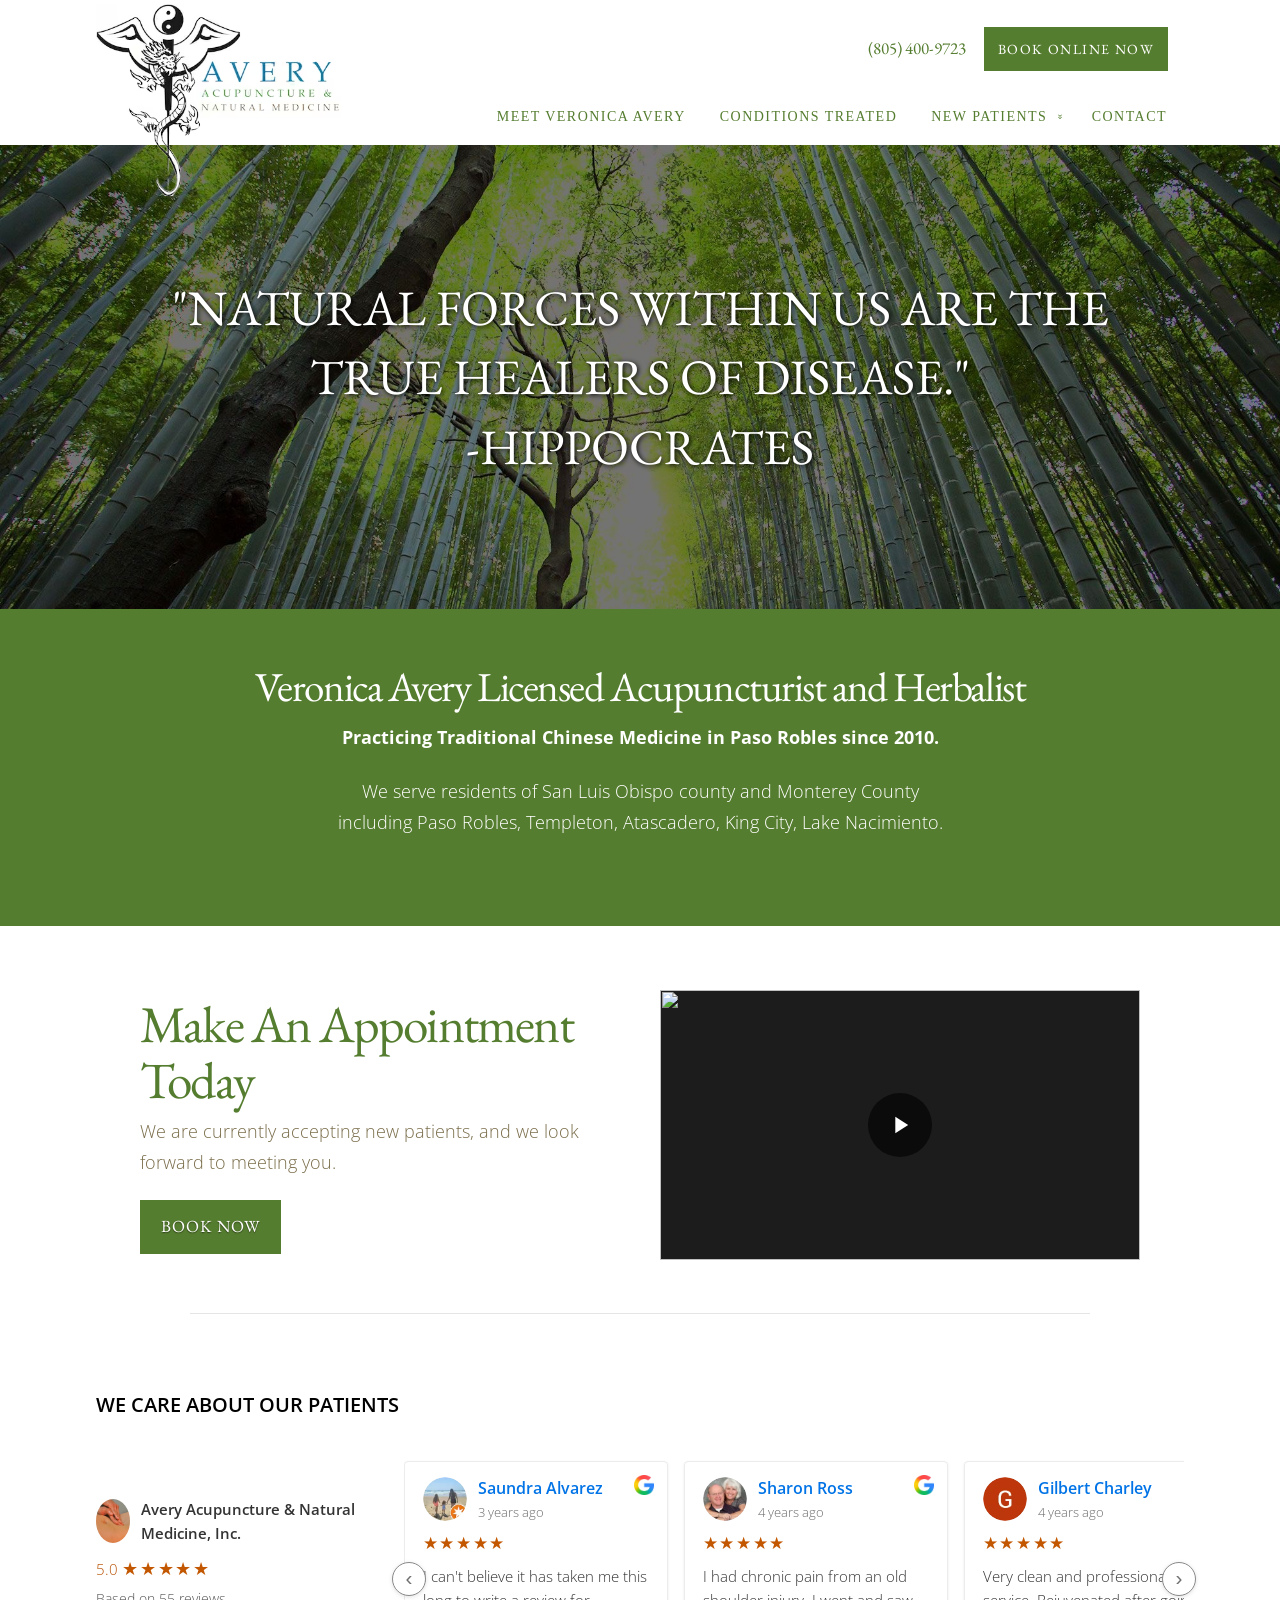
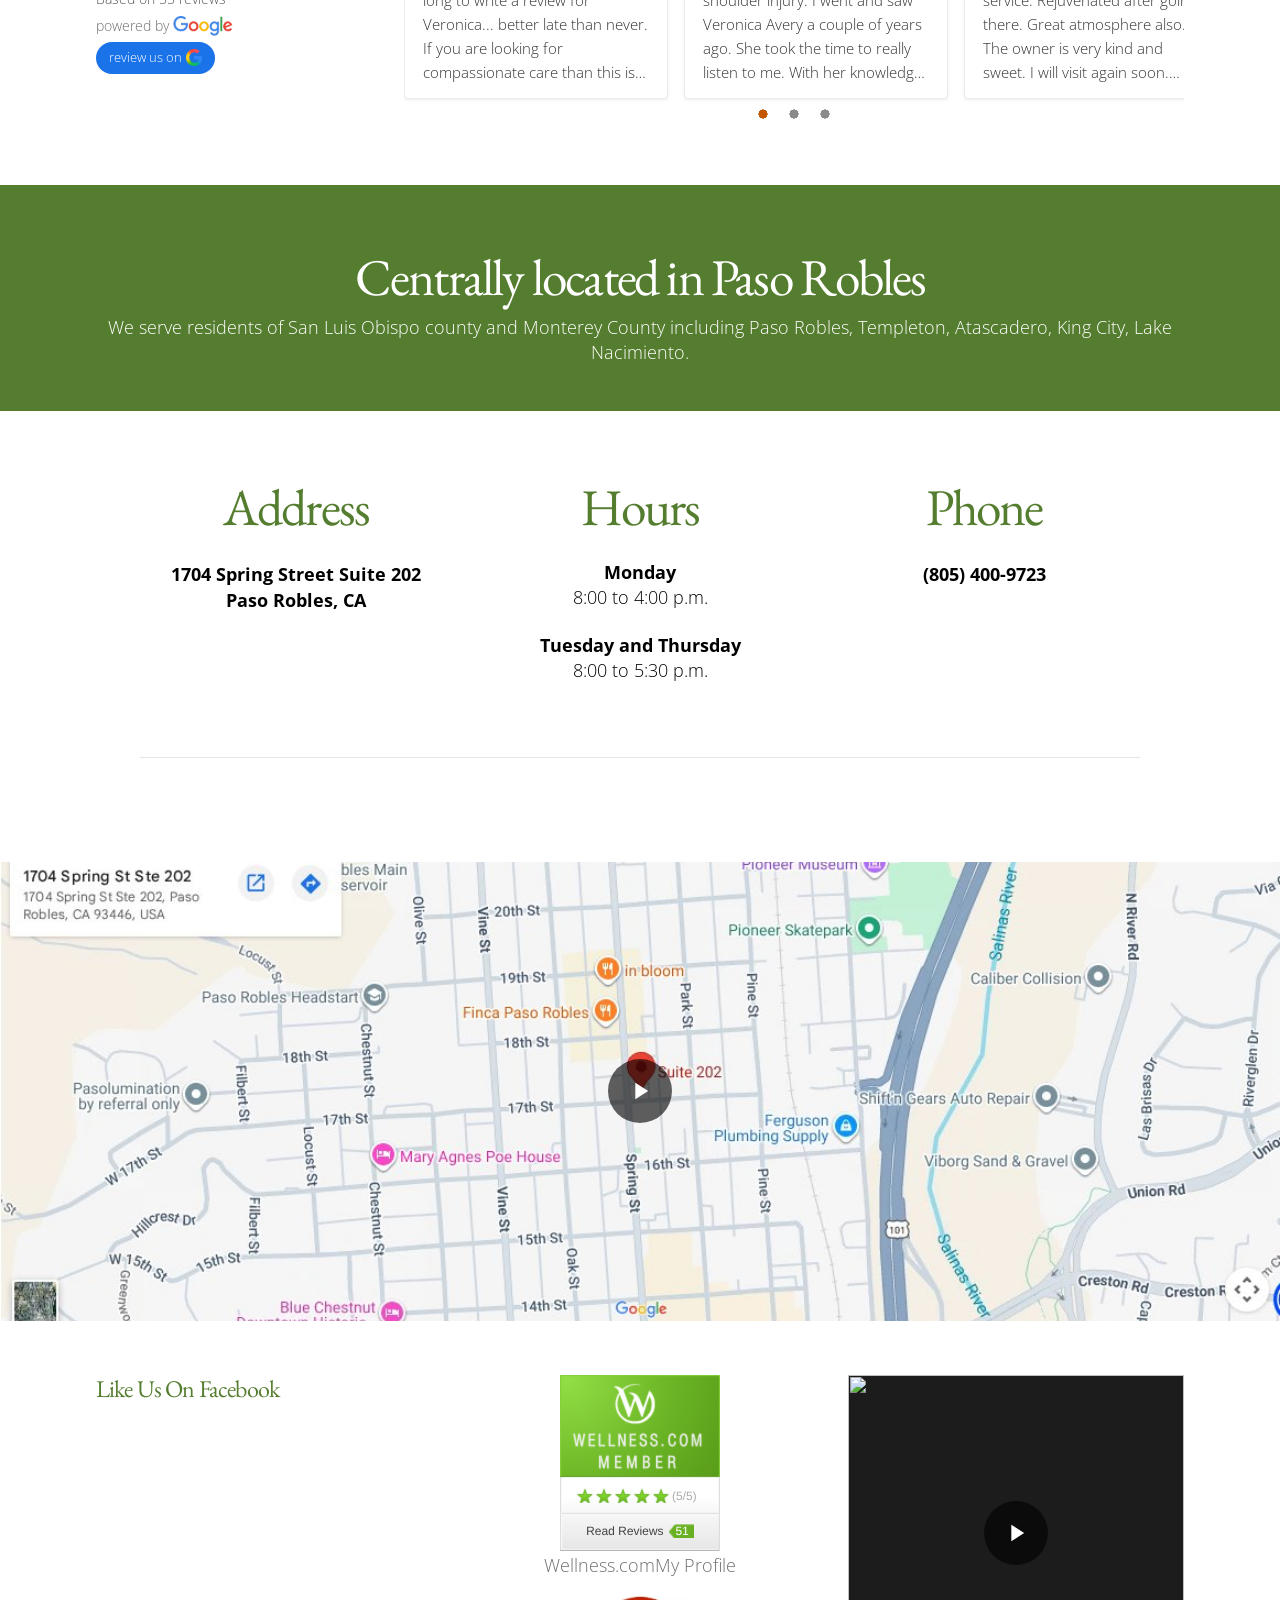
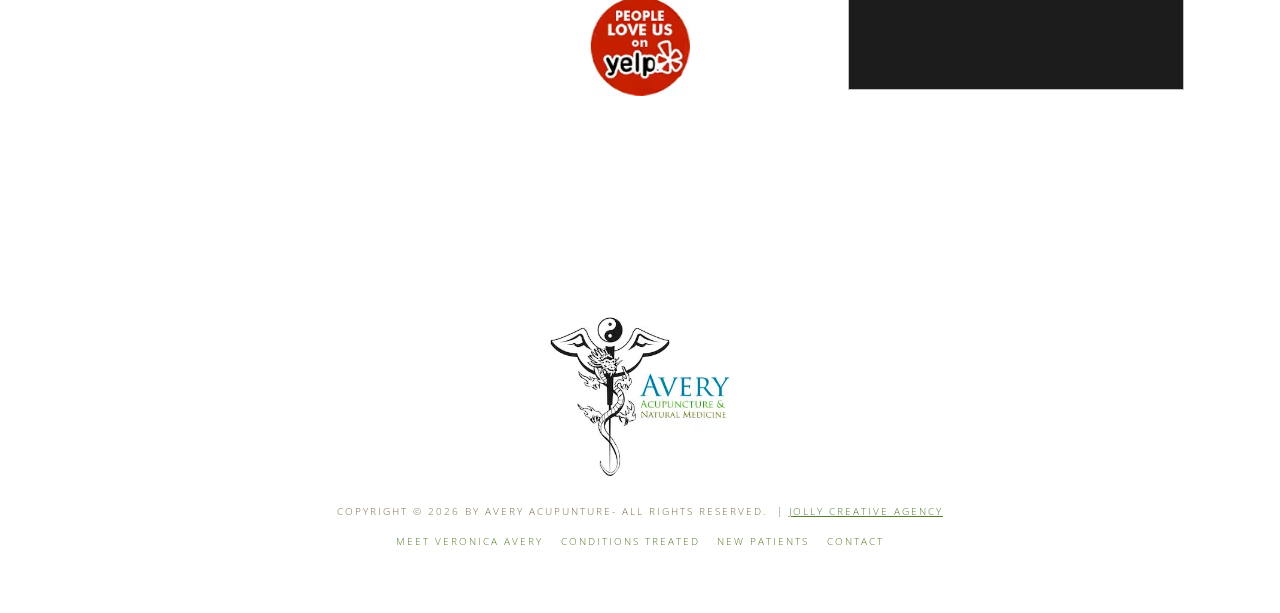
==== commit 6eb0d416: "perf: click-to-load facades for YouTube/Maps embeds, deferred FB plugin Audited what the page actual" ====
--- a/index.html
+++ b/index.html
@@ -19,6 +19,9 @@
 <link rel="dns-prefetch" href="https://www.facebook.com">
 <link rel="dns-prefetch" href="https://www.google.com">
 <link rel="dns-prefetch" href="https://www.wellness.com">
+<!-- Video facade thumbnails are served from YouTube's image CDN (the same
+     thumbnail the player shows before play), so the preview paints fast. -->
+<link rel="preconnect" href="https://i.ytimg.com">
 <link rel="preload" href="assets/fonts/opensans_v44_memvYaGs126MiZpBA-UvWbX2vVnXBbObj2OVTS-muw.woff2" as="font" type="font/woff2" crossorigin>
 <link rel="preload" href="assets/fonts/ebgaramond_v33_SlGUmQSNjdsmc35JDF1K5GR1SDk.woff2" as="font" type="font/woff2" crossorigin>
 <link rel="stylesheet" href="css/fonts.css?v=1791741804">
@@ -37,8 +40,8 @@
 "sameAs":["https://www.facebook.com/Avery-Acupuncture-Natural-Medicine-128162903891118/",
 "https://www.yelp.com/biz/avery-acupuncture-and-natural-medicine-paso-robles"]}
 </script>
-<link rel="stylesheet" href="css/style.min.css?v=1791781782">
-<link rel="stylesheet" href="css/pages/index.css?v=1791758597">
+<link rel="stylesheet" href="css/style.min.css?v=1791820177">
+<link rel="stylesheet" href="css/pages/index.min.css?v=1791818119">
 <!-- Google Analytics (client's existing GA4 measurement ID) -->
 <script async src="https://www.googletagmanager.com/gtag/js?id=G-QHC78WR2RK"></script>
 <script>window.dataLayer=window.dataLayer||[];function gtag(){dataLayer.push(arguments)}gtag('js',new Date());gtag('config','G-QHC78WR2RK');</script>
@@ -105,7 +108,7 @@
       <a class="btn" href="https://patient.unifiedpractice.com/avery-acupuncture-natural-medicine-inc" target="_blank" rel="noopener">Book Now</a>
     </div>
     <div class="video-frame">
-      <iframe src="https://www.youtube.com/embed/z-_mGPgrBok" width="560" height="315" title="Avery Acupuncture introduction video" frameborder="0" allow="accelerometer; autoplay; clipboard-write; encrypted-media; gyroscope; picture-in-picture" allowfullscreen loading="lazy"></iframe>
+      <div class="embed-facade embed-facade--yt" data-src="https://www.youtube.com/embed/z-_mGPgrBok?autoplay=1&amp;rel=0" data-title="Avery Acupuncture introduction video" data-allow="accelerometer; autoplay; clipboard-write; encrypted-media; gyroscope; picture-in-picture"><img class="embed-facade__img" src="https://i.ytimg.com/vi/z-_mGPgrBok/hqdefault.jpg" alt="" width="480" height="360" loading="lazy" decoding="async"><button type="button" class="embed-facade__btn" aria-label="Play video: Avery Acupuncture introduction video"><span class="embed-facade__circle"><svg class="embed-facade__icon" viewBox="0 0 24 24" aria-hidden="true" focusable="false"><path d="M8 5v14l11-7z" fill="currentColor"/></svg></span></button></div>
     </div>
   </div>
 </section>
@@ -236,26 +239,26 @@
   </div>
   <div class="wrap-1000 rule-wrap"><hr class="rule"></div>
 </section>
-<div class="map-full"><iframe src="https://www.google.com/maps/embed?pb=!1m18!1m12!1m3!1d3242.823179779206!2d-120.69375458445003!3d35.63208534027264!2m3!1f0!2f0!3f0!3m2!1i1024!2i768!4f13.1!3m3!1m2!1s0x80ecc55e6350d303%3A0x7430f658ca4bd501!2s1704%20Spring%20St%20%23202%2C%20Paso%20Robles%2C%20CA%2093446%2C%20USA!5e0!3m2!1sen!2sin!4v1577686125064!5m2!1sen!2sin" width="100%" height="450" style="border:0" allowfullscreen="" loading="lazy" title="Map of Avery Acupuncture, 1704 Spring Street Suite 202, Paso Robles, CA"></iframe></div>
+<div class="map-full"><div class="embed-facade embed-facade--map" data-src="https://www.google.com/maps/embed?pb=!1m18!1m12!1m3!1d3242.823179779206!2d-120.69375458445003!3d35.63208534027264!2m3!1f0!2f0!3f0!3m2!1i1024!2i768!4f13.1!3m3!1m2!1s0x80ecc55e6350d303%3A0x7430f658ca4bd501!2s1704%20Spring%20St%20%23202%2C%20Paso%20Robles%2C%20CA%2093446%2C%20USA!5e0!3m2!1sen!2sin!4v1577686125064!5m2!1sen!2sin" data-title="Map of Avery Acupuncture, 1704 Spring Street Suite 202, Paso Robles, CA"><img class="embed-facade__img" src="assets/img/map-embed-preview.jpg" alt="" width="1162" height="451" loading="lazy" decoding="async"><button type="button" class="embed-facade__btn" aria-label="Show interactive map: Map of Avery Acupuncture, 1704 Spring Street Suite 202, Paso Robles, CA"><span class="embed-facade__circle"><svg class="embed-facade__icon" viewBox="0 0 24 24" aria-hidden="true" focusable="false"><path d="M8 5v14l11-7z" fill="currentColor"/></svg></span></button></div></div>
 </main>
 
 <footer class="site-footer">
   <div class="wrap site-footer__widgets">
     <section class="footer-widget" aria-label="Facebook">
       <h2 class="footer-widget__title">Like Us On Facebook</h2>
-      <iframe src="https://www.facebook.com/plugins/page.php?href=https%3A%2F%2Fwww.facebook.com%2FAvery-Acupuncture-Natural-Medicine-128162903891118%2F%3Ffref%3Dnf&tabs=timeline&width=275&height=370&small_header=false&adapt_container_width=true&hide_cover=false&show_facepile=false&appId" width="275" height="370" style="border:none;overflow:hidden" scrolling="no" frameborder="0" allowtransparency="true" loading="lazy" title="Avery Acupuncture on Facebook"></iframe>
+      <div class="fb-slot" data-src="https://www.facebook.com/plugins/page.php?href=https%3A%2F%2Fwww.facebook.com%2FAvery-Acupuncture-Natural-Medicine-128162903891118%2F%3Ffref%3Dnf&amp;tabs=timeline&amp;width=275&amp;height=370&amp;small_header=false&amp;adapt_container_width=true&amp;hide_cover=false&amp;show_facepile=false&amp;appId" data-title="Avery Acupuncture on Facebook"></div>
     </section>
     <section class="footer-widget footer-widget--center" aria-label="Wellness and Yelp profiles">
       <div class="wellness-badge">
         <center>
-        <script src="https://www.wellness.com/js/badges/3245076/badge_160_200.js" id="script_badge_160_200_3245076" type="text/javascript"></script><a class="wellness-link" href="https://www.wellness.com">Wellness.com</a><a class="wellness-link" href="https://www.wellness.com/dir/3245076/acupuncture-specialist/ca/paso-robles/veronica-avery-avery-acupuncture--natural-medicine-lac">My Profile</a>
+        <img class="wellness-badge-img" src="assets/img/wellness-badge-preview.jpg" alt="Wellness.com profile badge: 5 out of 5 stars, 51 reviews" width="160" height="176" loading="lazy" decoding="async"><a class="wellness-link" href="https://www.wellness.com">Wellness.com</a><a class="wellness-link" href="https://www.wellness.com/dir/3245076/acupuncture-specialist/ca/paso-robles/veronica-avery-avery-acupuncture--natural-medicine-lac">My Profile</a>
         </center>
         <p><a href="https://www.yelp.com/biz/avery-acupuncture-and-natural-medicine-paso-robles" target="_blank" rel="noopener"><picture><source type="image/avif" srcset="assets/img/Unknown.avif"><source type="image/webp" srcset="assets/img/Unknown.webp"><img src="assets/img/Unknown.png" alt="People love us on Yelp" width="100" height="100" loading="lazy" decoding="async"></picture></a></p>
       </div>
     </section>
     <section class="footer-widget" aria-label="Video">
       <div class="footer-widget__video">
-        <iframe src="https://www.youtube.com/embed/YAffgKRg6P0" width="100%" height="315" title="Avery Acupuncture video" frameborder="0" allow="accelerometer; autoplay; clipboard-write; encrypted-media; gyroscope; picture-in-picture" allowfullscreen loading="lazy"></iframe>
+        <div class="embed-facade embed-facade--ytfoot" data-src="https://www.youtube.com/embed/YAffgKRg6P0?autoplay=1&amp;rel=0" data-title="Avery Acupuncture video" data-allow="accelerometer; autoplay; clipboard-write; encrypted-media; gyroscope; picture-in-picture"><img class="embed-facade__img" src="https://i.ytimg.com/vi/YAffgKRg6P0/hqdefault.jpg" alt="" width="480" height="360" loading="lazy" decoding="async"><button type="button" class="embed-facade__btn" aria-label="Play video: Avery Acupuncture video"><span class="embed-facade__circle"><svg class="embed-facade__icon" viewBox="0 0 24 24" aria-hidden="true" focusable="false"><path d="M8 5v14l11-7z" fill="currentColor"/></svg></span></button></div>
       </div>
     </section>
   </div>
@@ -272,6 +275,6 @@
     </ul>
   </nav>
 </footer>
-<script src="js/main.js?v=1791781043"></script>
+<script src="js/main.js?v=1791819032"></script>
 </body>
 </html>
--- a/css/style.min.css
+++ b/css/style.min.css
@@ -1 +1 @@
-:root{--green:#557d2f;--green-soft:#8abe3c;--green-ink:#557d2f;--nav-hover:#7a7448;--orange:#e17d4a;--body:#7a6d4a;--ink:#000000;--olive:#b5ba34;--olive-btn:#b7b733;--paper:#ffffff;--line:#e5e5e5;--gstar:#c25700;--gblue:#0073e6;--serif:"EB Garamond",Georgia,"Times New Roman",serif;--sans:"Open Sans","Helvetica Neue",Arial,sans-serif;--nav-serif:Garamond,Baskerville,"Baskerville Old Face","Hoefler Text","Times New Roman",serif;--brand-font:"Pathway Gothic One","Open Sans",sans-serif;--wrap:85%;--wrap-max:1280px}*,*::before,*::after{box-sizing:border-box}html{scroll-behavior:smooth}.skip{position:absolute;left:1rem;top:-100px;z-index:100;background:var(--green);color:#fff;padding:0.6em 1em;border-radius:0;transition:top 0.15s ease}.skip:focus-visible{top:1rem;color:#fff}a:focus-visible,button:focus-visible,input:focus-visible,summary:focus-visible,iframe:focus-visible,[tabindex]:focus-visible{outline:2px solid var(--green);outline-offset:2px}body{margin:0;font-family:var(--sans);font-weight:300;font-size:1.125rem;line-height:1.6;color:var(--body);background:var(--paper)}img{max-width:100%;height:auto;display:block}a{color:var(--green-ink);text-decoration:none}a:hover{color:var(--green-soft)}h1,h2,h3,h4,h5,.h1,.h2,.h3{font-family:var(--serif);font-weight:400;color:var(--green);line-height:1.2;margin:0 0 0.5em}p{margin:0 0 1em}strong,b{font-weight:700}.wrap,.container{width:var(--wrap);max-width:var(--wrap-max);margin-inline:auto}.container--narrow{max-width:760px}.wrap-1000{width:min(100% - 2.5rem,1000px);margin-inline:auto}.btn{display:inline-block;font-family:var(--serif);font-weight:400;font-size:1.0625rem;line-height:1.25;letter-spacing:0.06em;text-transform:uppercase;color:#fff;background:var(--green);border:1px solid var(--green);border-radius:0;padding:0.9em 1.15em;cursor:pointer;transition:background-color 0.2s ease,color 0.2s ease}.btn:hover,.btn:focus-visible{color:var(--green);background:transparent}.site-header{background:#fff;position:relative;z-index:50}.topbar__inner{display:flex;justify-content:flex-end;align-items:flex-start}.nav-phone{margin:27px 16px 14px 0;font-size:1.0625rem;line-height:1}.nav-phone a:first-child{font-family:var(--serif);font-size:1.0625rem;color:var(--green-ink)}.nav-book-online{display:inline-block;background:var(--green);color:#fff !important;font-family:var(--serif);font-size:0.875rem;line-height:20px;letter-spacing:1.4px;padding:12px 14px;border:0;margin-left:14px;transition:background-color 0.2s ease,color 0.2s ease}.nav-book-online:hover{background:transparent;color:var(--green) !important}.navbar__inner{position:relative;display:flex;align-items:flex-start;justify-content:flex-end;gap:1rem;min-height:60px}.brand{position:absolute;top:-81px;left:0;z-index:5}.brand img{width:245px;height:auto;margin:0;display:block}.site-nav{margin-left:auto}.site-nav ul{display:flex;align-items:center;list-style:none;margin:0;padding:0}.site-nav>ul>li>a{display:block;height:60px;line-height:1;padding:12px 10px 0;font-family:var(--nav-serif);font-size:0.875rem;letter-spacing:0.105em;text-transform:uppercase;color:var(--green-ink)}.site-nav a:hover,.site-nav a[aria-current]{color:var(--nav-hover)}.site-nav .has-sub{position:relative}.site-nav .has-sub>a::after{content:"\00BB";display:inline-block;transform:rotate(90deg);margin-left:0.3em;font-size:0.8em}.site-nav .sub-menu{display:none;position:absolute;top:100%;left:0;min-width:200px;background:#fff;border:1px solid var(--line);box-shadow:0 8px 24px rgba(58,51,32,0.12);padding:0.4rem 0;flex-direction:column;align-items:stretch;z-index:60}.site-nav .has-sub:hover>.sub-menu,.site-nav .has-sub:focus-within>.sub-menu{display:flex}.site-nav>ul>li>a>span{display:inline-block;padding:0.875em 6px;border:1px solid transparent;border-radius:1400px}.site-nav a[aria-current]>span{border-color:rgba(0,0,0,0.075)}.site-nav .sub-menu a{display:block;padding:0.6rem 1rem;font-family:var(--nav-serif);font-size:0.875rem;letter-spacing:0.105em;text-transform:uppercase;color:var(--green-ink);white-space:nowrap}.nav-toggle{display:none;flex-direction:column;gap:5px;background:none;border:0;padding:0.9rem 0.7rem;margin:-0.4rem -0.2rem;cursor:pointer}.nav-toggle span{display:block;width:26px;height:2px;background:var(--green)}.hero{position:relative;text-align:center;padding:10% 1.25rem}.hero__img{position:absolute;inset:0;width:100%;height:100%;object-fit:cover;z-index:-1}.hero .wrap{position:relative;z-index:1}.hero__quote{margin:0 auto;max-width:1000px;font-size:49.6px;text-transform:uppercase;line-height:1.4;color:#fff;text-shadow:1px 1px 5px rgb(0,0,0)}.hero__cite{display:block}.intro-band{display:flow-root;background:var(--green);color:#fff;text-align:center;padding:0 0 4.0625rem}.intro-band h2{letter-spacing:-0.035em;color:#fff;font-size:2.2857em;line-height:1.3;margin:51px 0 8px}.intro-band p{color:#fff;line-height:1.7;margin:0 0 23.6px}.intro-band p strong{font-weight:700}.cta-row{padding:5% 0 30px}.cta-row__grid{display:grid;grid-template-columns:1fr 1fr;gap:2.5rem;align-items:center}.cta-row__text h2{letter-spacing:-0.035em;font-size:51.44px;line-height:1.1;margin:0}.cta-row__lead{margin:0.415em 0 1.25em}.cta-row__lead p{line-height:1.7;margin:0}.video-frame iframe{width:100%;aspect-ratio:16 / 9;height:auto;border:0;display:block}.reviews{display:flow-root;padding:0 0 66px}.reviews-hr__pad{padding:0 50px 50px}.rule-reviews{border:0;border-top:1px solid var(--line);margin:23px 0 24px}.reviews__label{font-size:1.1em;font-weight:600;line-height:1.7;text-transform:uppercase;color:var(--ink);max-width:42rem;padding-bottom:1.8em;margin:0}.grw{display:grid;grid-template-columns:290px 1fr;column-gap:18px;align-items:center}.reviews__label{grid-column:1 / -1}.grw__summary{grid-column:1}.grw__track{grid-column:2}.grw__summary{font-size:0.9rem;color:#333}.grw__summary p{margin-bottom:0.35em}.grw__biz{font-weight:600;color:#333;font-size:0.95rem}.grw__score{font-size:0.95rem;color:#b85000}.grw__score .stars{font-size:1.1rem}.stars{color:var(--gstar);letter-spacing:0.1em}.grw__based{color:#555}.grw__powered{display:flex;align-items:center;gap:0.3em;color:#6f6f6f;font-size:0.85rem}.grw__write{display:inline-flex;align-items:center;gap:0.35em;background:#1a73e8;color:#fff !important;font-size:0.8rem;border-radius:100em;padding:0.45em 1em}.grw__write:hover{background:#1765cc;color:#fff !important}.grw__track{position:relative;min-width:0}.grw__slider{display:grid;grid-auto-flow:column;grid-auto-columns:264px;gap:1rem;overflow-x:auto;scroll-snap-type:x mandatory;padding:0.25rem;scrollbar-width:thin}.grw__card{position:relative;margin:0;background:#fff;border:1px solid #ececec;border-radius:4px;box-shadow:0 1px 3px rgba(0,0,0,0.08);padding:14px 1.1rem;scroll-snap-align:start;display:flex;flex-direction:column}.grw__g{position:absolute;top:0.8rem;right:0.8rem;width:20px;height:20px}.grw__head{display:flex;align-items:center;gap:0.7rem;margin-bottom:0.5rem}.grw__avatar{border-radius:50%;width:44px;height:44px;object-fit:cover}.grw__name{display:block;font-weight:600;font-size:16px;color:var(--gblue)}.grw__time{display:block;font-size:13px;color:#6b6b6b}.grw__stars{margin-bottom:0.4rem;font-size:1.05rem}.grw__text{margin:0;font-size:15px;line-height:24px;color:#333;display:-webkit-box;-webkit-line-clamp:5;-webkit-box-orient:vertical;overflow:hidden}.grw__arrow{position:absolute;top:40%;width:34px;height:34px;border-radius:50%;border:1px solid #8a8a8a;background:#fff;color:#6f6f6f;font-size:1.3rem;line-height:1;cursor:pointer;box-shadow:0 1px 4px rgba(0,0,0,0.12);z-index:2}.grw__prev{left:-12px}.grw__next{right:-12px}.grw__arrow:hover{background:#f5f5f5}.grw__dots{display:flex;justify-content:center;gap:0.45rem;margin-top:7px}.grw__dot{width:24px;height:24px;border-radius:50%;border:0;padding:0;margin:-7.5px 0;background-color:transparent;background-image:radial-gradient(circle at center,#8a8a8a 4.5px,transparent 4.6px);background-repeat:no-repeat;background-position:center;cursor:pointer}.grw__dot.is-active{background-image:radial-gradient(circle at center,var(--gstar) 4.5px,transparent 4.6px)}.loc-band{display:flow-root;background:var(--green);color:#fff;text-align:center;padding:0 0 2.8125rem}.loc-band h2{letter-spacing:-0.035em;color:#fff;font-size:51.44px;line-height:1.1;margin:64px 0 10px}.loc-band p{color:#fff;line-height:1.4;margin:0}.loc-info{padding:4.0625rem 0 1.875rem;text-align:center}.loc-info__grid{display:grid;grid-template-columns:repeat(3,1fr);gap:2rem}.loc-info h2{font-size:51.44px;line-height:1.2;letter-spacing:-0.035em;margin:0}.loc-info p{color:var(--ink);line-height:1.4;margin:0 0 22.5px}.loc-info p:last-child{margin-bottom:0}.loc-info p:empty{height:0}.loc-info strong{color:var(--ink)}.rule{border:0;border-top:1px solid var(--line);width:100%;margin:23.5px auto 24px}.rule-wrap{padding:50px 0}.map-full{margin-top:0}.map-full iframe{display:block;width:100%;height:459px;border:0}.location__map--full iframe{width:100%;min-height:450px;border:0;margin:2rem 0}.page-band{position:relative;overflow:hidden;display:flex;align-items:center;justify-content:center;text-align:center;padding:0 1rem}.page-band__img{position:absolute;inset:0;width:100%;height:100%;object-fit:cover;z-index:-1}.page-band__title{position:relative;z-index:1;font-family:var(--serif);font-weight:400;color:#fff;font-size:clamp(30px,9vw,72px);line-height:1;letter-spacing:clamp(1.5px,0.46vw,5.9px);text-transform:uppercase;margin:0}.wrap-max{width:1161px;max-width:calc(100% - 2rem);margin-inline:auto}.wrap-1000{width:1000px;max-width:calc(100% - 2rem);margin-inline:auto}.x-text{font-size:18px;line-height:30.6px;color:var(--body)}.x-text p{margin:0 0 23.6px}.x-text a{text-decoration:underline}.x-text p:last-child{margin-bottom:0}.x-text--ink{color:#000}.x-text--shift{margin-left:-45px;width:1161px}.x-h2{font-family:var(--serif);font-weight:400;color:var(--green)}.x-h3{font-family:var(--serif);font-weight:400;color:var(--green)}.x-h2{font-size:41.14px;line-height:45.25px;letter-spacing:-0.035em;margin:51.4px 0 8.2px}.x-h3{font-size:30.86px;line-height:33.9px;letter-spacing:-0.035em;margin:54px 0 15.4px}.x-h2--tight{margin:0 0 8.2px}.x-hr{border:0;border-top:1px solid rgba(0,0,0,0.075);height:0;margin:23.6px 0}.x-hr--light{border-top-color:#d5d5d5}.x-row{display:grid;grid-template-columns:1fr 1fr;gap:40px;align-items:start}.x-row--3{grid-template-columns:repeat(3,1fr);gap:39.5px}.x-row--herbs{grid-template-columns:307px 1fr;gap:40px}.x-row--videos{grid-template-columns:1fr 1fr;gap:44px}.x-row img{display:block;width:auto;max-width:100%;height:auto}.x-imgpad{padding-top:45px}.x-imgpad55{padding-top:55px}.x-row--pad24{padding-bottom:24px}.at-imgrow>div,.at-sec .x-row>div,.at-np .x-row>div{padding-bottom:23.6px}.x-row--fixed img{width:auto}.x-video{padding:15px}.x-video iframe{display:block;width:100%;aspect-ratio:16 / 9;height:auto;border:0}.x-list{margin:0;padding-left:1.3em}.x-list li{font-size:18px;line-height:30.6px;color:var(--body)}.js .fx{opacity:0;transform:translateY(45px);transition:opacity 0.75s ease,transform 0.75s ease}.js .fx--l{transform:translateX(-45px)}.js .fx--r{transform:translateX(45px)}@media (max-width:1199px){.js .fx--l,.js .fx--r{transform:translateY(45px)}}.js .fx.is-in{opacity:1;transform:none}.x-callout{background:#fff;box-shadow:0 0 0 16px rgba(0,0,0,0.075);padding:49.35px;text-align:center;margin-inline:auto}.x-callout--400{width:400px;max-width:calc(100% - 2rem);min-height:400px}.x-callout--at{margin-top:27.6px;margin-bottom:27.6px}.x-callout--450{width:450px;max-width:calc(100% - 2rem)}.x-callout h2{letter-spacing:-0.035em;font-family:var(--serif);font-weight:400;font-size:38.85px;line-height:42.7px;color:var(--green);margin:0 0 14.2px}.x-callout p{font-size:21px;line-height:29.4px;color:var(--body);margin:0 0 27.6px}.x-callout .x-btn{font-size:21px}.x-btn{display:inline-block;font-family:var(--sans);border:1px solid var(--green);font-size:21px;line-height:27.3px;color:#fff;background:var(--green);border:0;border-radius:0;padding:11.8px 23.6px 17.1px;cursor:pointer}.x-btn:hover{background:#5c8b3d;color:#fff}.btn,.x-btn{text-shadow:0 0.075em 0.075em rgba(0,0,0,0.5)}.x-btn svg{width:1em;height:1em;margin-right:0.45em;vertical-align:-0.12em}.x-cta-band{position:relative;background:url("../assets/img/Bamboo-1200w.jpg") center center / cover no-repeat;background-attachment:fixed;padding:65px 1rem;display:flex;align-items:center;justify-content:center}.ct-cta-band{background:url("../assets/img/Bamboo-1200w.jpg") center center / cover no-repeat;background-attachment:fixed;padding:65px 1rem;display:flex;align-items:center;justify-content:center}@media (max-width:979px){.ct-cta-band{background-attachment:scroll}}@supports (background-image:image-set(url("../assets/img/Bamboo-1200w.webp") type("image/webp"))){.x-cta-band,.ct-cta-band{background-image:url("../assets/img/Bamboo-1200w.webp")}}.av-portrait{display:block;width:450px;max-width:100%;margin:0 auto 23.6px}.av-photo{padding:45px 0 45.8px}.av-body{padding:45px 0}.av-pair{display:grid;grid-template-columns:1fr 1fr;gap:46.4px;align-items:start;margin:23.9px 0 19.4px}.av-pair img{display:block;width:100%;height:auto}.at-intro{padding:15px 0 0}.at-intro h2{text-align:center}.at-sec{padding:35px 0 25px}.at-sec--center{padding:0 0 45px}.at-sec--center{text-align:center}.at-sec--center h3{margin:54px 0 15.4px}.at-sec--center .x-text{max-width:1000px;margin-inline:auto;text-align:center}.at-imgrow{padding:0}.at-imgrow--last{padding:0 0 35px}.at-np{padding:65px 0 65px}.at-sec--massage{padding-top:15px}.x-h3--sub{margin-top:64px}.at-np h2{text-align:center}.at-hrspace{padding:0}.at-massage-text strong{font-weight:700}.at-np-text p strong{font-weight:700}.ct-sec{padding:65px 0 66px}.ct-item h2{text-align:left;font-size:41.14px;line-height:45.25px;margin:51.4px 0 8.2px}.ct-item--gastro h2{margin-top:112px}.ct-item--gastro p{margin-bottom:80px}.ct-item .x-hr{margin:23.6px 0}.ct-item p{font-size:18px;line-height:30.6px;color:var(--body);margin:0}.x-gap{border:0;border-top:1px solid transparent;height:0;margin:100px 0 0}.cp-sec{padding:65px 0 24px;text-align:center}.cp-sec h2{margin:0;text-transform:uppercase;letter-spacing:-0.035em}.cp-sec .x-text{text-align:center}.cp-sec p,.cp-phone p{margin-bottom:0}.cp-sec .x-hr{margin:23.6px 0}.cp-phone{text-align:center;padding:24px 0 25px}.cp-phone h2{margin:0;text-transform:uppercase;letter-spacing:-0.035em}.cp-map iframe{display:block;width:100%;height:450px;border:0}.cp-map{padding-bottom:9px}.cp-faq{background:var(--green);padding:65px 1rem}.cp-faq h2{font-family:var(--serif);font-size:51.44px;line-height:1;letter-spacing:-0.035em;color:#fff;text-align:center;margin:0 0 35px}.cp-faq__list{width:1000px;max-width:100%;margin-inline:auto}.cp-faq__item{margin-bottom:4px}.cp-faq__item:last-child{margin-bottom:0}.cp-faq__q{display:flex;align-items:center;gap:0.5em;width:100%;min-height:59.4px;background:#fff;border:1px solid rgba(0,0,0,0.075);text-align:left;font-family:var(--sans);font-weight:300;font-size:23.15px;line-height:1.3;color:var(--green);padding:0 15px;cursor:pointer}.cp-faq__q .cp-faq__icon{flex:0 0 auto;font-size:0.9em}.cp-faq__a{overflow:hidden;max-height:0;transition:max-height 0.35s ease}.cp-faq__item.is-open .cp-faq__a{max-height:400px}.cp-faq__a-inner{padding:15px;font-size:18px;line-height:30.6px;color:#fff}.cp-faq__a-inner p{margin:0 0 23.6px}.cp-faq__a-inner p:last-child{margin-bottom:0}.cp-faq__a-inner a{color:#fff}.cp-faq__book{font-weight:700;color:#fff !important}.op-sec{padding:15px 0 45px}.op-sec--first{padding-top:45px}.op-sec .x-text{padding-bottom:23.6px}.op-sec h2{margin:51.4px 0 8.2px}.op-sec:first-child h2{margin-top:0}.pp{padding:0 0 45px}.pp h1{font-family:var(--serif);font-weight:400;font-size:72px;line-height:79.2px;letter-spacing:5.9px;color:var(--green);margin:51px 0 14.4px}.pp h2{font-family:var(--serif);font-weight:400;font-size:51.44px;line-height:61.7px;color:var(--green);margin:64.3px 0 10.3px}.pp p{font-size:18px;line-height:30.6px;color:var(--body);margin:0 0 23.6px}.pp ul{margin:0 0 23.6px;padding-left:1.3em}.pp li{font-size:18px;line-height:30.6px;color:var(--body)}.pp a{color:var(--green-ink);text-decoration:underline}.news-layout{display:grid;grid-template-columns:1066px 300px;max-width:1366px;margin-inline:auto}.news-col{min-width:0;grid-column:1;grid-row:1}.news-side{min-width:0;grid-column:2;grid-row:1 / span 2;border-left:1px solid #ececec;padding:15px 20px 45px}.news-footcol{min-width:0;grid-column:1;grid-row:2}.wrap-news{width:906px;max-width:calc(100% - 2rem);margin-inline:auto}.site-header--news{border-bottom:1px solid #ececec}.site-header--news .nav-phone{margin-right:17px}.site-header--news .navbar__inner{min-height:116px}.site-header--news .site-nav{margin-top:56px}.news-main{padding:50px 0;border-bottom:1px solid #ececec}.news-main h1{font-family:var(--serif);font-weight:400;font-size:56.53px;line-height:56.53px;letter-spacing:0.082em;color:var(--green);text-align:center;margin:0 0 32px}.news-main .x-text{max-width:853px;margin-inline:auto}.site-footer--news{border-top:1px solid #ececec}.site-footer--news .site-footer__widgets{padding-top:44px}.site-footer--news .site-footer__bottom{border-top:1px solid #ececec}.news-search{position:relative}.news-search label{position:absolute;width:1px;height:1px;overflow:hidden;clip-path:inset(50%)}.news-search input{width:100%;font-family:var(--sans);font-size:13px;line-height:1.5;color:#555;padding:8px 12px 8px 34px;border:1px solid #ececec;border-radius:4px;background:#fff url("data:image/svg+xml,%3Csvg xmlns='http://www.w3.org/2000/svg' width='16' height='16' viewBox='0 0 24 24' fill='none' stroke='%23999' stroke-width='2'%3E%3Ccircle cx='11' cy='11' r='7'/%3E%3Cpath d='M21 21l-4.35-4.35'/%3E%3C/svg%3E") no-repeat 10px center}.news-search input:focus{outline:2px solid var(--green-soft);outline-offset:1px}.prose{padding:1.5rem 0 4rem}.prose h2{font-size:clamp(2rem,3.6vw,3rem);margin-top:2.2rem}.prose h3{font-size:1.5rem;color:var(--orange);margin-top:1.8rem}.prose__lead-img{margin:1.5rem 0 2rem}.prose__lead-img img{border-radius:0;box-shadow:none;width:100%}.prose__gallery,.gallery{display:grid;grid-template-columns:repeat(auto-fill,minmax(230px,1fr));gap:1rem;margin:1.75rem 0 2.25rem}.prose__gallery figure,.gallery__item{margin:0}.prose__gallery img,.gallery__item img{width:100%;height:220px;object-fit:cover}.prose__end{margin-top:2.5rem}.prose--policy h2{font-size:1.55rem}.prose__full-title{font-size:clamp(2rem,4vw,2.8rem)}.prose blockquote{margin:2rem 0;padding-left:1.25rem;border-left:3px solid var(--olive);font-family:var(--serif);font-size:1.35rem;font-style:italic;color:var(--green)}.faq{margin:1.5rem 0 2rem}.faq details{border:1px solid var(--line);border-radius:0;margin-bottom:0.75rem;background:#f7f6f0}.faq summary{cursor:pointer;padding:0.9rem 1.25rem;font-family:var(--serif);font-size:1.25rem;color:var(--green);list-style:none}.faq summary::marker{content:""}.faq summary::after{content:"+";float:right;font-family:var(--sans);font-size:1.3rem;line-height:1}.faq details[open] summary::after{content:"–"}.faq__body{padding:0 1.25rem 1rem}.video-inline{display:grid;grid-template-columns:repeat(auto-fit,minmax(300px,1fr));gap:1.25rem;margin:1.75rem 0 2.25rem}.video-inline iframe{width:100%;aspect-ratio:16 / 9;height:auto;min-height:220px;border:0}.site-footer{background:#fff;color:var(--body);margin-top:auto}.site-footer__widgets{display:grid;grid-template-columns:repeat(3,1fr);gap:2.5rem;padding:3.414rem 0;align-items:start}.footer-widget{min-width:0}.footer-widget__title{letter-spacing:-0.035em;color:var(--green);font-size:1.5rem;margin-bottom:1rem}.footer-widget iframe{max-width:100%}.footer-widget--center{text-align:center}.wellness-badge p{text-align:center;margin-top:1rem}.wellness-badge img{margin-inline:auto}.footer-widget__video iframe{width:100%;height:315px;border:0}@media (max-width:860px){.footer-widget__video iframe{height:auto;aspect-ratio:16 / 9}}.site-footer__bottom{padding:3.414rem 0 0;margin-top:10px;font-size:10px;line-height:1.3;letter-spacing:2px;text-transform:uppercase;text-align:center;color:var(--body)}.site-footer{padding-bottom:3.414rem}.footer-logo{width:180px;height:auto;margin:0 auto}.site-footer__bottom p{margin:0 0 13.13px}.site-footer__bottom a{text-decoration:underline;color:var(--green-ink)}.site-footer__bottom a{display:inline-block;padding:6px 3px;margin:-6px -3px}.wellness-link{color:#6f6f6f}.wellness-link:hover,.wellness-link:focus-visible{color:#4f4f4f}.wellness-link{display:inline-block;padding:6px 4px;margin:-6px -4px}.footer-menu{text-align:center;text-transform:uppercase}.footer-menu a{letter-spacing:2px}.footer-menu ul{display:flex;flex-wrap:wrap;justify-content:center;gap:0.25rem 1.1rem;list-style:none;font-size:0;line-height:0;margin:17px 0 11px;padding:0}.footer-menu li{font-size:10px;line-height:13px}.footer-menu a{font-size:10px;line-height:13px;color:var(--green-ink)}.footer-menu a{display:inline-block;padding:6px 0.25rem;margin:-6px -0.25rem}.footer-menu a:hover{color:var(--nav-hover)}@media (max-width:979px){.wrap,.wrap-max,.wrap-1000,.wrap-news{width:85%;max-width:none}.cta-row__grid{grid-template-columns:1fr;gap:2rem}.site-footer__widgets{grid-template-columns:1fr}.grw{grid-template-columns:76px 1fr;column-gap:0.5rem}.reviews__label{grid-column:1;max-width:none}.grw__track{grid-column:2}.grw__summary{display:none}.loc-info__grid{grid-template-columns:1fr}.x-row,.x-row--3,.x-row--herbs,.x-row--videos,.av-pair{grid-template-columns:1fr;gap:2rem}.x-row--fixed img{width:100%}.news-layout{grid-template-columns:1fr;max-width:none}.news-col,.news-footcol,.news-side{grid-column:auto;grid-row:auto}.news-side{grid-row:auto;border-left:0;border-top:1px solid #ececec;padding:15px 1rem;order:2}.news-footcol{order:3}.news-main{padding:50px 1rem}.site-header--news .navbar__inner{min-height:0}.site-header--news .site-nav{margin-top:0}.site-header--news .nav-phone{margin-right:0}.x-callout{padding:37.6px}.x-callout h2{font-size:33.3px}.x-callout p{font-size:18px}.x-callout .x-btn{font-size:18px}.x-cta-band{background-attachment:scroll;padding:45px 1rem}.cp-faq__list{width:100%}.cp-faq__q{font-size:19px}.x-text--shift{margin-left:0}}@media (max-width:767px){.x-callout{padding:37.6px}.x-callout h2{font-size:29.6px}.x-callout p,.x-callout .x-btn{font-size:16px}.news-main h1{font-size:36.008px;line-height:1.2}.cp-faq__q{font-size:18px}}@media (max-width:479px){.news-main h1{font-size:28.0862px}}@media (max-width:860px){.brand{position:absolute;top:-76px;left:0}.brand img{width:140px;height:auto}.nav-phone a:first-child{display:none}.nav-phone{margin-right:0}.nav-toggle{margin-left:auto}.nav-toggle{display:flex}.navbar__inner{align-items:center;flex-wrap:wrap}.site-nav{display:none;flex:1 1 100%;order:3}.site-nav.is-open{display:block}.site-nav ul{flex-direction:column;align-items:stretch;gap:0}.site-nav>ul>li>a{min-height:0;padding:1.05rem 0.25rem;border-bottom:1px solid var(--line)}.site-nav .sub-menu a{padding:1.05rem 0.25rem}.site-nav .sub-menu{display:flex;position:static;border:0;box-shadow:none;padding:0 0 0 1rem}.nav-phone{font-size:0.9rem}}@media (prefers-reduced-motion:reduce){html{scroll-behavior:auto}*{transition:none !important}}+:root{--green:#557d2f;--green-soft:#8abe3c;--green-ink:#557d2f;--nav-hover:#7a7448;--orange:#e17d4a;--body:#7a6d4a;--ink:#000000;--olive:#b5ba34;--olive-btn:#b7b733;--paper:#ffffff;--line:#e5e5e5;--gstar:#c25700;--gblue:#0073e6;--serif:"EB Garamond",Georgia,"Times New Roman",serif;--sans:"Open Sans","Helvetica Neue",Arial,sans-serif;--nav-serif:Garamond,Baskerville,"Baskerville Old Face","Hoefler Text","Times New Roman",serif;--brand-font:"Pathway Gothic One","Open Sans",sans-serif;--wrap:85%;--wrap-max:1280px}*,*::before,*::after{box-sizing:border-box}html{scroll-behavior:smooth}.skip{position:absolute;left:1rem;top:-100px;z-index:100;background:var(--green);color:#fff;padding:0.6em 1em;border-radius:0;transition:top 0.15s ease}.skip:focus-visible{top:1rem;color:#fff}a:focus-visible,button:focus-visible,input:focus-visible,summary:focus-visible,iframe:focus-visible,[tabindex]:focus-visible{outline:2px solid var(--green);outline-offset:2px}body{margin:0;font-family:var(--sans);font-weight:300;font-size:1.125rem;line-height:1.6;color:var(--body);background:var(--paper)}img{max-width:100%;height:auto;display:block}a{color:var(--green-ink);text-decoration:none}a:hover{color:var(--green-soft)}h1,h2,h3,h4,h5,.h1,.h2,.h3{font-family:var(--serif);font-weight:400;color:var(--green);line-height:1.2;margin:0 0 0.5em}p{margin:0 0 1em}strong,b{font-weight:700}.wrap,.container{width:var(--wrap);max-width:var(--wrap-max);margin-inline:auto}.container--narrow{max-width:760px}.wrap-1000{width:min(100% - 2.5rem,1000px);margin-inline:auto}.btn{display:inline-block;font-family:var(--serif);font-weight:400;font-size:1.0625rem;line-height:1.25;letter-spacing:0.06em;text-transform:uppercase;color:#fff;background:var(--green);border:1px solid var(--green);border-radius:0;padding:0.9em 1.15em;cursor:pointer;transition:background-color 0.2s ease,color 0.2s ease}.btn:hover,.btn:focus-visible{color:var(--green);background:transparent}.site-header{background:#fff;position:relative;z-index:50}.topbar__inner{display:flex;justify-content:flex-end;align-items:flex-start}.nav-phone{margin:27px 16px 14px 0;font-size:1.0625rem;line-height:1}.nav-phone a:first-child{font-family:var(--serif);font-size:1.0625rem;color:var(--green-ink)}.nav-book-online{display:inline-block;background:var(--green);color:#fff !important;font-family:var(--serif);font-size:0.875rem;line-height:20px;letter-spacing:1.4px;padding:12px 14px;border:0;margin-left:14px;transition:background-color 0.2s ease,color 0.2s ease}.nav-book-online:hover{background:transparent;color:var(--green) !important}.navbar__inner{position:relative;display:flex;align-items:flex-start;justify-content:flex-end;gap:1rem;min-height:60px}.brand{position:absolute;top:-81px;left:0;z-index:5}.brand img{width:245px;height:auto;margin:0;display:block}.site-nav{margin-left:auto}.site-nav ul{display:flex;align-items:center;list-style:none;margin:0;padding:0}.site-nav>ul>li>a{display:block;height:60px;line-height:1;padding:12px 10px 0;font-family:var(--nav-serif);font-size:0.875rem;letter-spacing:0.105em;text-transform:uppercase;color:var(--green-ink)}.site-nav a:hover,.site-nav a[aria-current]{color:var(--nav-hover)}.site-nav .has-sub{position:relative}.site-nav .has-sub>a::after{content:"\00BB";display:inline-block;transform:rotate(90deg);margin-left:0.3em;font-size:0.8em}.site-nav .sub-menu{display:none;position:absolute;top:100%;left:0;min-width:200px;background:#fff;border:1px solid var(--line);box-shadow:0 8px 24px rgba(58,51,32,0.12);padding:0.4rem 0;flex-direction:column;align-items:stretch;z-index:60}.site-nav .has-sub:hover>.sub-menu,.site-nav .has-sub:focus-within>.sub-menu{display:flex}.site-nav>ul>li>a>span{display:inline-block;padding:0.875em 6px;border:1px solid transparent;border-radius:1400px}.site-nav a[aria-current]>span{border-color:rgba(0,0,0,0.075)}.site-nav .sub-menu a{display:block;padding:0.6rem 1rem;font-family:var(--nav-serif);font-size:0.875rem;letter-spacing:0.105em;text-transform:uppercase;color:var(--green-ink);white-space:nowrap}.nav-toggle{display:none;flex-direction:column;gap:5px;background:none;border:0;padding:0.9rem 0.7rem;margin:-0.4rem -0.2rem;cursor:pointer}.nav-toggle span{display:block;width:26px;height:2px;background:var(--green)}.hero{position:relative;text-align:center;padding:10% 1.25rem}.hero__img{position:absolute;inset:0;width:100%;height:100%;object-fit:cover;z-index:-1}.hero .wrap{position:relative;z-index:1}.hero__quote{margin:0 auto;max-width:1000px;font-size:49.6px;text-transform:uppercase;line-height:1.4;color:#fff;text-shadow:1px 1px 5px rgb(0,0,0)}.hero__cite{display:block}.intro-band{display:flow-root;background:var(--green);color:#fff;text-align:center;padding:0 0 4.0625rem}.intro-band h2{letter-spacing:-0.035em;color:#fff;font-size:2.2857em;line-height:1.3;margin:51px 0 8px}.intro-band p{color:#fff;line-height:1.7;margin:0 0 23.6px}.intro-band p strong{font-weight:700}.cta-row{padding:5% 0 30px}.cta-row__grid{display:grid;grid-template-columns:1fr 1fr;gap:2.5rem;align-items:center}.cta-row__text h2{letter-spacing:-0.035em;font-size:51.44px;line-height:1.1;margin:0}.cta-row__lead{margin:0.415em 0 1.25em}.cta-row__lead p{line-height:1.7;margin:0}.video-frame iframe{width:100%;aspect-ratio:16 / 9;height:auto;border:0;display:block}.reviews{display:flow-root;padding:0 0 66px}.reviews-hr__pad{padding:0 50px 50px}.rule-reviews{border:0;border-top:1px solid var(--line);margin:23px 0 24px}.reviews__label{font-size:1.1em;font-weight:600;line-height:1.7;text-transform:uppercase;color:var(--ink);max-width:42rem;padding-bottom:1.8em;margin:0}.grw{display:grid;grid-template-columns:290px 1fr;column-gap:18px;align-items:center}.reviews__label{grid-column:1 / -1}.grw__summary{grid-column:1}.grw__track{grid-column:2}.grw__summary{font-size:0.9rem;color:#333}.grw__summary p{margin-bottom:0.35em}.grw__biz{font-weight:600;color:#333;font-size:0.95rem}.grw__score{font-size:0.95rem;color:#b85000}.grw__score .stars{font-size:1.1rem}.stars{color:var(--gstar);letter-spacing:0.1em}.grw__based{color:#555}.grw__powered{display:flex;align-items:center;gap:0.3em;color:#6f6f6f;font-size:0.85rem}.grw__write{display:inline-flex;align-items:center;gap:0.35em;background:#1a73e8;color:#fff !important;font-size:0.8rem;border-radius:100em;padding:0.45em 1em}.grw__write:hover{background:#1765cc;color:#fff !important}.grw__track{position:relative;min-width:0}.grw__slider{display:grid;grid-auto-flow:column;grid-auto-columns:264px;gap:1rem;overflow-x:auto;scroll-snap-type:x mandatory;padding:0.25rem;scrollbar-width:thin}.grw__card{position:relative;margin:0;background:#fff;border:1px solid #ececec;border-radius:4px;box-shadow:0 1px 3px rgba(0,0,0,0.08);padding:14px 1.1rem;scroll-snap-align:start;display:flex;flex-direction:column;transition:box-shadow 0.25s ease,border-color 0.25s ease}.grw__card:hover{border-color:#dcdcdc;box-shadow:0 2px 10px rgba(0,0,0,0.14)}@media (prefers-reduced-motion:reduce){.grw__card{transition:none}}.grw__g{position:absolute;top:0.8rem;right:0.8rem;width:20px;height:20px}.grw__head{display:flex;align-items:center;gap:0.7rem;margin-bottom:0.5rem}.grw__avatar{border-radius:50%;width:44px;height:44px;object-fit:cover}.grw__name{display:block;font-weight:600;font-size:16px;color:var(--gblue)}.grw__time{display:block;font-size:13px;color:#6b6b6b}.grw__stars{margin-bottom:0.4rem;font-size:1.05rem}.grw__text{margin:0;font-size:15px;line-height:24px;color:#333;display:-webkit-box;-webkit-line-clamp:5;-webkit-box-orient:vertical;overflow:hidden}.grw__arrow{position:absolute;top:40%;width:34px;height:34px;border-radius:50%;border:1px solid #8a8a8a;background:#fff;color:#6f6f6f;font-size:1.3rem;line-height:1;cursor:pointer;box-shadow:0 1px 4px rgba(0,0,0,0.12);z-index:2}.grw__prev{left:-12px}.grw__next{right:-12px}.grw__arrow:hover{background:#f5f5f5}.grw__dots{display:flex;justify-content:center;gap:0.45rem;margin-top:7px}.grw__dot{width:24px;height:24px;border-radius:50%;border:0;padding:0;margin:-7.5px 0;background-color:transparent;background-image:radial-gradient(circle at center,#8a8a8a 4.5px,transparent 4.6px);background-repeat:no-repeat;background-position:center;cursor:pointer}.grw__dot.is-active{background-image:radial-gradient(circle at center,var(--gstar) 4.5px,transparent 4.6px)}.loc-band{display:flow-root;background:var(--green);color:#fff;text-align:center;padding:0 0 2.8125rem}.loc-band h2{letter-spacing:-0.035em;color:#fff;font-size:51.44px;line-height:1.1;margin:64px 0 10px}.loc-band p{color:#fff;line-height:1.4;margin:0}.loc-info{padding:4.0625rem 0 1.875rem;text-align:center}.loc-info__grid{display:grid;grid-template-columns:repeat(3,1fr);gap:2rem}.loc-info h2{font-size:51.44px;line-height:1.2;letter-spacing:-0.035em;margin:0}.loc-info p{color:var(--ink);line-height:1.4;margin:0 0 22.5px}.loc-info p:last-child{margin-bottom:0}.loc-info p:empty{height:0}.loc-info strong{color:var(--ink)}.rule{border:0;border-top:1px solid var(--line);width:100%;margin:23.5px auto 24px}.rule-wrap{padding:50px 0}.map-full{margin-top:0}.map-full iframe{display:block;width:100%;height:459px;border:0}.location__map--full iframe{width:100%;min-height:450px;border:0;margin:2rem 0}.page-band{position:relative;overflow:hidden;display:flex;align-items:center;justify-content:center;text-align:center;padding:0 1rem}.page-band__img{position:absolute;inset:0;width:100%;height:100%;object-fit:cover;z-index:-1}.page-band__title{position:relative;z-index:1;font-family:var(--serif);font-weight:400;color:#fff;font-size:clamp(30px,9vw,72px);line-height:1;letter-spacing:clamp(1.5px,0.46vw,5.9px);text-transform:uppercase;margin:0}.wrap-max{width:1161px;max-width:calc(100% - 2rem);margin-inline:auto}.wrap-1000{width:1000px;max-width:calc(100% - 2rem);margin-inline:auto}.x-text{font-size:18px;line-height:30.6px;color:var(--body)}.x-text p{margin:0 0 23.6px}.x-text a{text-decoration:underline}.x-text p:last-child{margin-bottom:0}.x-text--ink{color:#000}.x-text--shift{margin-left:-45px;width:1161px}.x-h2{font-family:var(--serif);font-weight:400;color:var(--green)}.x-h3{font-family:var(--serif);font-weight:400;color:var(--green)}.x-h2{font-size:41.14px;line-height:45.25px;letter-spacing:-0.035em;margin:51.4px 0 8.2px}.x-h3{font-size:30.86px;line-height:33.9px;letter-spacing:-0.035em;margin:54px 0 15.4px}.x-h2--tight{margin:0 0 8.2px}.x-hr{border:0;border-top:1px solid rgba(0,0,0,0.075);height:0;margin:23.6px 0}.x-hr--light{border-top-color:#d5d5d5}.x-row{display:grid;grid-template-columns:1fr 1fr;gap:40px;align-items:start}.x-row--3{grid-template-columns:repeat(3,1fr);gap:39.5px}.x-row--herbs{grid-template-columns:307px 1fr;gap:40px}.x-row--videos{grid-template-columns:1fr 1fr;gap:44px}.x-row img{display:block;width:auto;max-width:100%;height:auto}.x-imgpad{padding-top:45px}.x-imgpad55{padding-top:55px}.x-row--pad24{padding-bottom:24px}.at-imgrow>div,.at-sec .x-row>div,.at-np .x-row>div{padding-bottom:23.6px}.x-row--fixed img{width:auto}.x-video{padding:15px}.x-video iframe{display:block;width:100%;aspect-ratio:16 / 9;height:auto;border:0}.embed-facade{position:relative;display:block;width:100%;overflow:hidden;background:#1c1c1c;border:0}.embed-facade__img{position:absolute;inset:0;width:100%;height:100%;object-fit:cover;display:block}.embed-facade__btn{position:absolute;inset:0;display:grid;place-items:center;padding:0;border:0;background:transparent;cursor:pointer}.embed-facade__circle{display:grid;place-items:center;width:64px;height:64px;border-radius:50%;background:rgba(0,0,0,0.62);transition:background 0.2s ease}.embed-facade__btn:hover .embed-facade__circle{background:rgba(0,0,0,0.78)}.embed-facade__icon{width:28px;height:28px;color:#fff}@media (prefers-reduced-motion:reduce){.embed-facade__circle{transition:none}}.embed-facade--yt{aspect-ratio:16 / 9}.embed-facade--ytfoot{height:315px}.embed-facade--map{height:459px}.embed-facade--mapcp{height:450px}@media (max-width:860px){.embed-facade--ytfoot{height:auto;aspect-ratio:16 / 9}}.x-list{margin:0;padding-left:1.3em}.x-list li{font-size:18px;line-height:30.6px;color:var(--body)}.js .fx{opacity:0;transform:translateY(45px);transition:opacity 0.75s ease,transform 0.75s ease}.js .fx--l{transform:translateX(-45px)}.js .fx--r{transform:translateX(45px)}@media (max-width:1199px){.js .fx--l,.js .fx--r{transform:translateY(45px)}}.js .fx.is-in{opacity:1;transform:none}.x-callout{background:#fff;box-shadow:0 0 0 16px rgba(0,0,0,0.075);padding:49.35px;text-align:center;margin-inline:auto}.x-callout--400{width:400px;max-width:calc(100% - 2rem);min-height:400px}.x-callout--at{margin-top:27.6px;margin-bottom:27.6px}.x-callout--450{width:450px;max-width:calc(100% - 2rem)}.x-callout h2{letter-spacing:-0.035em;font-family:var(--serif);font-weight:400;font-size:38.85px;line-height:42.7px;color:var(--green);margin:0 0 14.2px}.x-callout p{font-size:21px;line-height:29.4px;color:var(--body);margin:0 0 27.6px}.x-callout .x-btn{font-size:21px}.x-btn{display:inline-block;font-family:var(--sans);border:1px solid var(--green);font-size:21px;line-height:27.3px;color:#fff;background:var(--green);border:0;border-radius:0;padding:11.8px 23.6px 17.1px;cursor:pointer}.x-btn:hover{background:#5c8b3d;color:#fff}.btn,.x-btn{text-shadow:0 0.075em 0.075em rgba(0,0,0,0.5)}.x-btn svg{width:1em;height:1em;margin-right:0.45em;vertical-align:-0.12em}.x-cta-band{position:relative;background:url("../assets/img/Bamboo-1200w.jpg") center center / cover no-repeat;background-attachment:fixed;padding:65px 1rem;display:flex;align-items:center;justify-content:center}.ct-cta-band{background:url("../assets/img/Bamboo-1200w.jpg") center center / cover no-repeat;background-attachment:fixed;padding:65px 1rem;display:flex;align-items:center;justify-content:center}@media (max-width:979px){.ct-cta-band{background-attachment:scroll}}@supports (background-image:image-set(url("../assets/img/Bamboo-1200w.webp") type("image/webp"))){.x-cta-band,.ct-cta-band{background-image:url("../assets/img/Bamboo-1200w.webp")}}.av-portrait{display:block;width:450px;max-width:100%;margin:0 auto 23.6px}.av-photo{padding:45px 0 45.8px}.av-body{padding:45px 0}.av-pair{display:grid;grid-template-columns:1fr 1fr;gap:46.4px;align-items:start;margin:23.9px 0 19.4px}.av-pair img{display:block;width:100%;height:auto}.at-intro{padding:15px 0 0}.at-intro h2{text-align:center}.at-sec{padding:35px 0 25px}.at-sec--center{padding:0 0 45px}.at-sec--center{text-align:center}.at-sec--center h3{margin:54px 0 15.4px}.at-sec--center .x-text{max-width:1000px;margin-inline:auto;text-align:center}.at-imgrow{padding:0}.at-imgrow--last{padding:0 0 35px}.at-np{padding:65px 0 65px}.at-sec--massage{padding-top:15px}.x-h3--sub{margin-top:64px}.at-np h2{text-align:center}.at-hrspace{padding:0}.at-massage-text strong{font-weight:700}.at-np-text p strong{font-weight:700}.ct-sec{padding:65px 0 66px}.ct-item h2{text-align:left;font-size:41.14px;line-height:45.25px;margin:51.4px 0 8.2px}.ct-item--gastro h2{margin-top:112px}.ct-item--gastro p{margin-bottom:80px}.ct-item .x-hr{margin:23.6px 0}.ct-item p{font-size:18px;line-height:30.6px;color:var(--body);margin:0}.x-gap{border:0;border-top:1px solid transparent;height:0;margin:100px 0 0}.cp-sec{padding:65px 0 24px;text-align:center}.cp-sec h2{margin:0;text-transform:uppercase;letter-spacing:-0.035em}.cp-sec .x-text{text-align:center}.cp-sec p,.cp-phone p{margin-bottom:0}.cp-sec .x-hr{margin:23.6px 0}.cp-phone{text-align:center;padding:24px 0 25px}.cp-phone h2{margin:0;text-transform:uppercase;letter-spacing:-0.035em}.cp-map iframe{display:block;width:100%;height:450px;border:0}.cp-map{padding-bottom:9px}.cp-faq{background:var(--green);padding:65px 1rem}.cp-faq h2{font-family:var(--serif);font-size:51.44px;line-height:1;letter-spacing:-0.035em;color:#fff;text-align:center;margin:0 0 35px}.cp-faq__list{width:1000px;max-width:100%;margin-inline:auto}.cp-faq__item{margin-bottom:4px}.cp-faq__item:last-child{margin-bottom:0}.cp-faq__q{display:flex;align-items:center;gap:0.5em;width:100%;min-height:59.4px;background:#fff;border:1px solid rgba(0,0,0,0.075);text-align:left;font-family:var(--sans);font-weight:300;font-size:23.15px;line-height:1.3;color:var(--green);padding:0 15px;cursor:pointer}.cp-faq__q .cp-faq__icon{flex:0 0 auto;font-size:0.9em}.cp-faq__a{overflow:hidden;max-height:0;transition:max-height 0.35s ease}.cp-faq__item.is-open .cp-faq__a{max-height:400px}.cp-faq__a-inner{padding:15px;font-size:18px;line-height:30.6px;color:#fff}.cp-faq__a-inner p{margin:0 0 23.6px}.cp-faq__a-inner p:last-child{margin-bottom:0}.cp-faq__a-inner a{color:#fff}.cp-faq__book{font-weight:700;color:#fff !important}.op-sec{padding:15px 0 45px}.op-sec--first{padding-top:45px}.op-sec .x-text{padding-bottom:23.6px}.op-sec h2{margin:51.4px 0 8.2px}.op-sec:first-child h2{margin-top:0}.pp{padding:0 0 45px}.pp h1{font-family:var(--serif);font-weight:400;font-size:72px;line-height:79.2px;letter-spacing:5.9px;color:var(--green);margin:51px 0 14.4px}.pp h2{font-family:var(--serif);font-weight:400;font-size:51.44px;line-height:61.7px;color:var(--green);margin:64.3px 0 10.3px}.pp p{font-size:18px;line-height:30.6px;color:var(--body);margin:0 0 23.6px}.pp ul{margin:0 0 23.6px;padding-left:1.3em}.pp li{font-size:18px;line-height:30.6px;color:var(--body)}.pp a{color:var(--green-ink);text-decoration:underline}.news-layout{display:grid;grid-template-columns:1066px 300px;max-width:1366px;margin-inline:auto}.news-col{min-width:0;grid-column:1;grid-row:1}.news-side{min-width:0;grid-column:2;grid-row:1 / span 2;border-left:1px solid #ececec;padding:15px 20px 45px}.news-footcol{min-width:0;grid-column:1;grid-row:2}.wrap-news{width:906px;max-width:calc(100% - 2rem);margin-inline:auto}.site-header--news{border-bottom:1px solid #ececec}.site-header--news .nav-phone{margin-right:17px}.site-header--news .navbar__inner{min-height:116px}.site-header--news .site-nav{margin-top:56px}.news-main{padding:50px 0;border-bottom:1px solid #ececec}.news-main h1{font-family:var(--serif);font-weight:400;font-size:56.53px;line-height:56.53px;letter-spacing:0.082em;color:var(--green);text-align:center;margin:0 0 32px}.news-main .x-text{max-width:853px;margin-inline:auto}.site-footer--news{border-top:1px solid #ececec}.site-footer--news .site-footer__widgets{padding-top:44px}.site-footer--news .site-footer__bottom{border-top:1px solid #ececec}.news-search{position:relative}.news-search label{position:absolute;width:1px;height:1px;overflow:hidden;clip-path:inset(50%)}.news-search input{width:100%;font-family:var(--sans);font-size:13px;line-height:1.5;color:#555;padding:8px 12px 8px 34px;border:1px solid #ececec;border-radius:4px;background:#fff url("data:image/svg+xml,%3Csvg xmlns='http://www.w3.org/2000/svg' width='16' height='16' viewBox='0 0 24 24' fill='none' stroke='%23999' stroke-width='2'%3E%3Ccircle cx='11' cy='11' r='7'/%3E%3Cpath d='M21 21l-4.35-4.35'/%3E%3C/svg%3E") no-repeat 10px center}.news-search input:focus{outline:2px solid var(--green-soft);outline-offset:1px}.prose{padding:1.5rem 0 4rem}.prose h2{font-size:clamp(2rem,3.6vw,3rem);margin-top:2.2rem}.prose h3{font-size:1.5rem;color:var(--orange);margin-top:1.8rem}.prose__lead-img{margin:1.5rem 0 2rem}.prose__lead-img img{border-radius:0;box-shadow:none;width:100%}.prose__gallery,.gallery{display:grid;grid-template-columns:repeat(auto-fill,minmax(230px,1fr));gap:1rem;margin:1.75rem 0 2.25rem}.prose__gallery figure,.gallery__item{margin:0}.prose__gallery img,.gallery__item img{width:100%;height:220px;object-fit:cover}.prose__end{margin-top:2.5rem}.prose--policy h2{font-size:1.55rem}.prose__full-title{font-size:clamp(2rem,4vw,2.8rem)}.prose blockquote{margin:2rem 0;padding-left:1.25rem;border-left:3px solid var(--olive);font-family:var(--serif);font-size:1.35rem;font-style:italic;color:var(--green)}.faq{margin:1.5rem 0 2rem}.faq details{border:1px solid var(--line);border-radius:0;margin-bottom:0.75rem;background:#f7f6f0}.faq summary{cursor:pointer;padding:0.9rem 1.25rem;font-family:var(--serif);font-size:1.25rem;color:var(--green);list-style:none}.faq summary::marker{content:""}.faq summary::after{content:"+";float:right;font-family:var(--sans);font-size:1.3rem;line-height:1}.faq details[open] summary::after{content:"–"}.faq__body{padding:0 1.25rem 1rem}.video-inline{display:grid;grid-template-columns:repeat(auto-fit,minmax(300px,1fr));gap:1.25rem;margin:1.75rem 0 2.25rem}.video-inline iframe{width:100%;aspect-ratio:16 / 9;height:auto;min-height:220px;border:0}.site-footer{background:#fff;color:var(--body);margin-top:auto}.site-footer__widgets{display:grid;grid-template-columns:repeat(3,1fr);gap:2.5rem;padding:3.414rem 0;align-items:start}.footer-widget{min-width:0}.footer-widget__title{letter-spacing:-0.035em;color:var(--green);font-size:1.5rem;margin-bottom:1rem}.footer-widget iframe{max-width:100%}.footer-widget--center{text-align:center}.wellness-badge p{text-align:center;margin-top:1rem}.wellness-badge img{margin-inline:auto}.footer-widget__video iframe{width:100%;height:315px;border:0}@media (max-width:860px){.footer-widget__video iframe{height:auto;aspect-ratio:16 / 9}}.site-footer__bottom{padding:3.414rem 0 0;margin-top:10px;font-size:10px;line-height:1.3;letter-spacing:2px;text-transform:uppercase;text-align:center;color:var(--body)}.site-footer{padding-bottom:3.414rem}.footer-logo{width:180px;height:auto;margin:0 auto}.site-footer__bottom p{margin:0 0 13.13px}.site-footer__bottom a{text-decoration:underline;color:var(--green-ink)}.site-footer__bottom a{display:inline-block;padding:6px 3px;margin:-6px -3px}.wellness-link{color:#6f6f6f}.wellness-link:hover,.wellness-link:focus-visible{color:#4f4f4f}.wellness-link{display:inline-block;padding:6px 4px;margin:-6px -4px}.footer-menu{text-align:center;text-transform:uppercase}.footer-menu a{letter-spacing:2px}.footer-menu ul{display:flex;flex-wrap:wrap;justify-content:center;gap:0.25rem 1.1rem;list-style:none;font-size:0;line-height:0;margin:17px 0 11px;padding:0}.footer-menu li{font-size:10px;line-height:13px}.footer-menu a{font-size:10px;line-height:13px;color:var(--green-ink)}.footer-menu a{display:inline-block;padding:6px 0.25rem;margin:-6px -0.25rem}.footer-menu a:hover{color:var(--nav-hover)}@media (max-width:979px){.wrap,.wrap-max,.wrap-1000,.wrap-news{width:85%;max-width:none}.cta-row__grid{grid-template-columns:1fr;gap:2rem}.site-footer__widgets{grid-template-columns:1fr}.grw{grid-template-columns:76px 1fr;column-gap:0.5rem}.reviews__label{grid-column:1;max-width:none}.grw__track{grid-column:2}.grw__summary{display:none}.loc-info__grid{grid-template-columns:1fr}.x-row,.x-row--3,.x-row--herbs,.x-row--videos,.av-pair{grid-template-columns:1fr;gap:2rem}.x-row--fixed img{width:100%}.news-layout{grid-template-columns:1fr;max-width:none}.news-col,.news-footcol,.news-side{grid-column:auto;grid-row:auto}.news-side{grid-row:auto;border-left:0;border-top:1px solid #ececec;padding:15px 1rem;order:2}.news-footcol{order:3}.news-main{padding:50px 1rem}.site-header--news .navbar__inner{min-height:0}.site-header--news .site-nav{margin-top:0}.site-header--news .nav-phone{margin-right:0}.x-callout{padding:37.6px}.x-callout h2{font-size:33.3px}.x-callout p{font-size:18px}.x-callout .x-btn{font-size:18px}.x-cta-band{background-attachment:scroll;padding:45px 1rem}.cp-faq__list{width:100%}.cp-faq__q{font-size:19px}.x-text--shift{margin-left:0}}@media (max-width:767px){.x-callout{padding:37.6px}.x-callout h2{font-size:29.6px}.x-callout p,.x-callout .x-btn{font-size:16px}.news-main h1{font-size:36.008px;line-height:1.2}.cp-faq__q{font-size:18px}}@media (max-width:479px){.news-main h1{font-size:28.0862px}}@media (max-width:860px){.brand{position:absolute;top:-76px;left:0}.brand img{width:140px;height:auto}.nav-phone a:first-child{display:none}.nav-phone{margin-right:0}.nav-toggle{margin-left:auto}.nav-toggle{display:flex}.navbar__inner{align-items:center;flex-wrap:wrap}.site-nav{display:none;flex:1 1 100%;order:3}.site-nav.is-open{display:block}.site-nav ul{flex-direction:column;align-items:stretch;gap:0}.site-nav>ul>li>a{min-height:0;padding:1.05rem 0.25rem;border-bottom:1px solid var(--line)}.site-nav .sub-menu a{padding:1.05rem 0.25rem}.site-nav .sub-menu{display:flex;position:static;border:0;box-shadow:none;padding:0 0 0 1rem}.nav-phone{font-size:0.9rem}}@media (prefers-reduced-motion:reduce){html{scroll-behavior:auto}*{transition:none !important}}
--- a/css/pages/index.min.css
+++ b/css/pages/index.min.css
@@ -0,0 +1 @@
+@media (max-width:860px){.hero .wrap{width:100%;max-width:none}.hero__quote{font-size:clamp(30px,9vw,49.6px);line-height:1.32}}@media (max-width:979px){.grw{grid-template-columns:104px 1fr}}@media (max-width:860px){.grw{grid-template-columns:minmax(0,1fr);column-gap:0;row-gap:0.25rem}.reviews__label{grid-column:1;padding-bottom:0.9em}.grw__track{grid-column:1}.grw__slider{display:flex}.grw__card{flex:0 0 min(264px,100%)}.grw__card{overflow-wrap:anywhere}.reviews-hr__pad{padding:0 16px 16px}}@media (max-width:640px){.intro-band h2{font-size:clamp(26px,7.6vw,41.14px);line-height:1.2;margin:34px 0 10px}.cta-row__text h2{font-size:clamp(26px,7.6vw,51.44px);line-height:1.15}.loc-band h2,.loc-info h2{font-size:clamp(28px,8vw,51.44px);line-height:1.2}.intro-band{padding-bottom:2.5rem}.loc-band h2{margin:40px 0 10px}.loc-band{padding-bottom:2.25rem}.loc-info{padding:2.25rem 0 1.25rem}.rule-wrap{padding:28px 0}.reviews{padding-bottom:44px}.map-full iframe{height:320px}.map-full .embed-facade--map{height:320px}}@media (max-width:360px){.grw__slider{padding:0.25rem 0}.grw__card{padding:14px 1rem}}
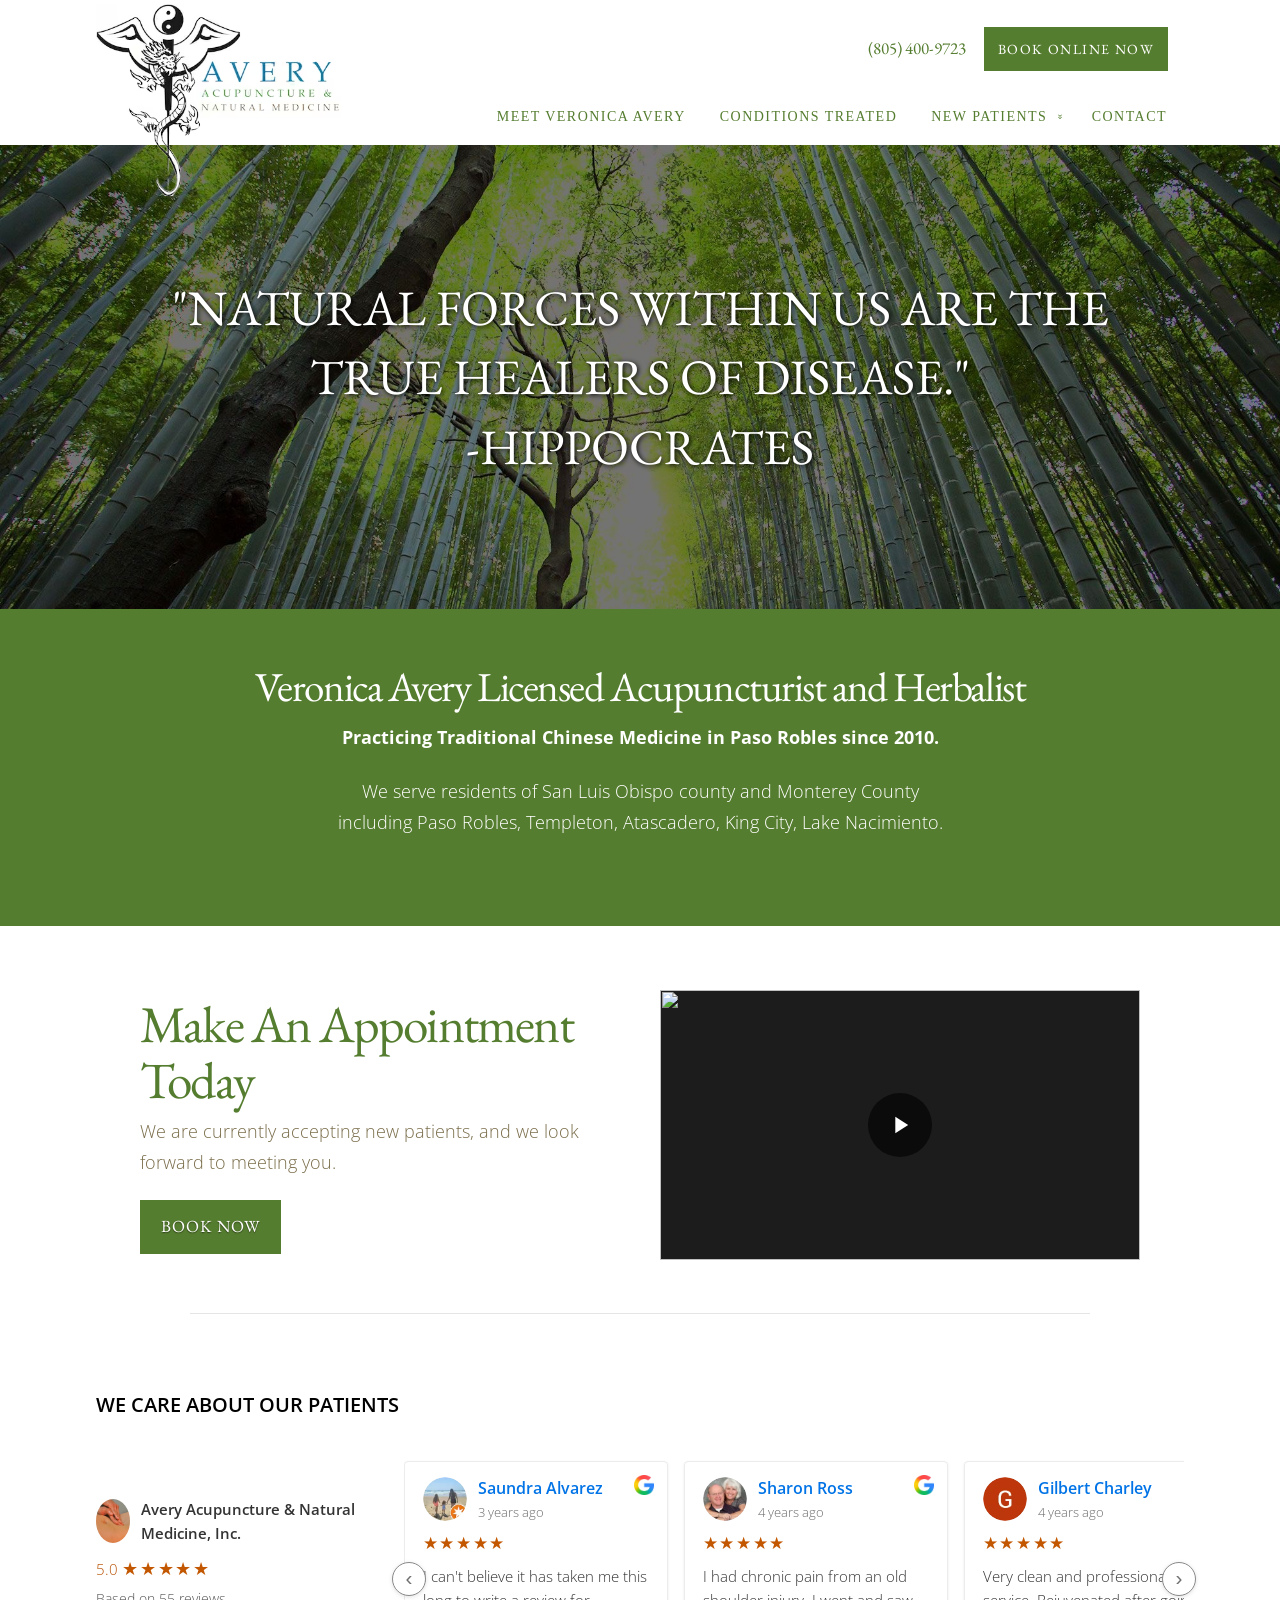
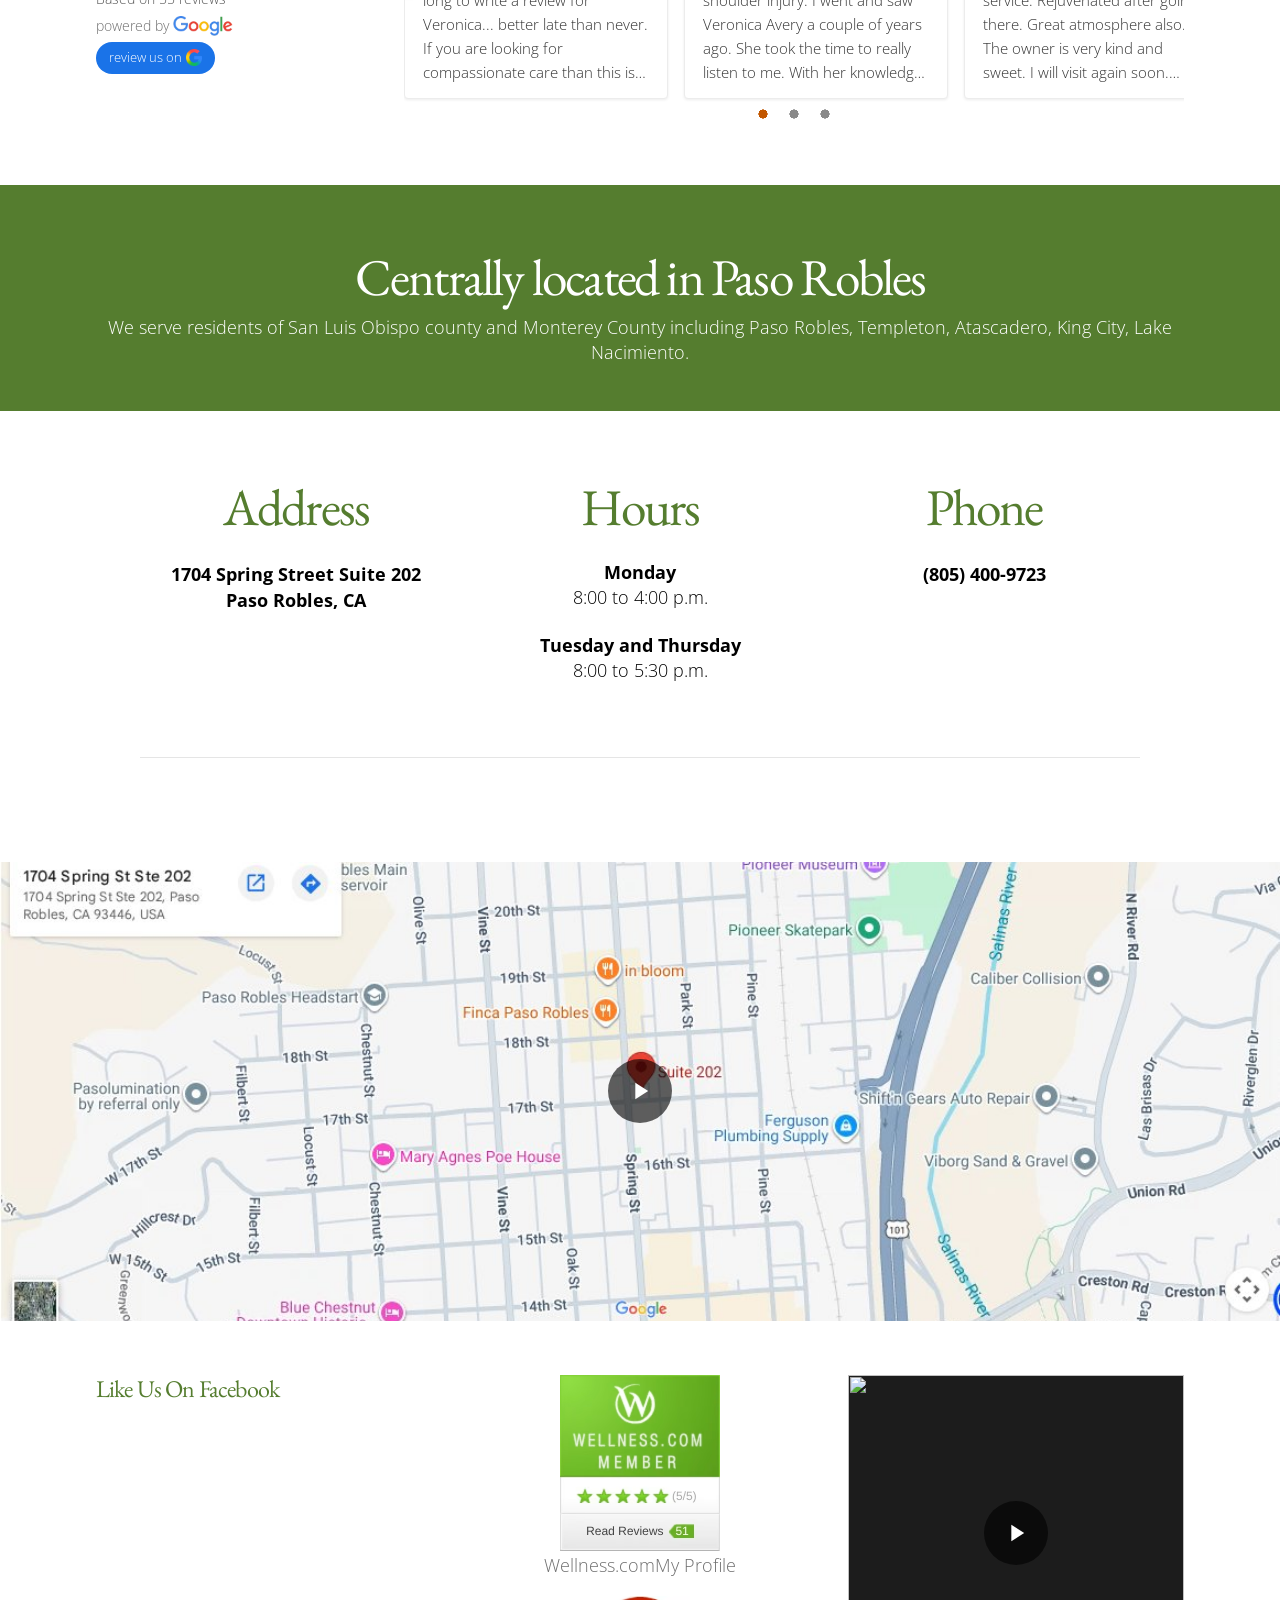
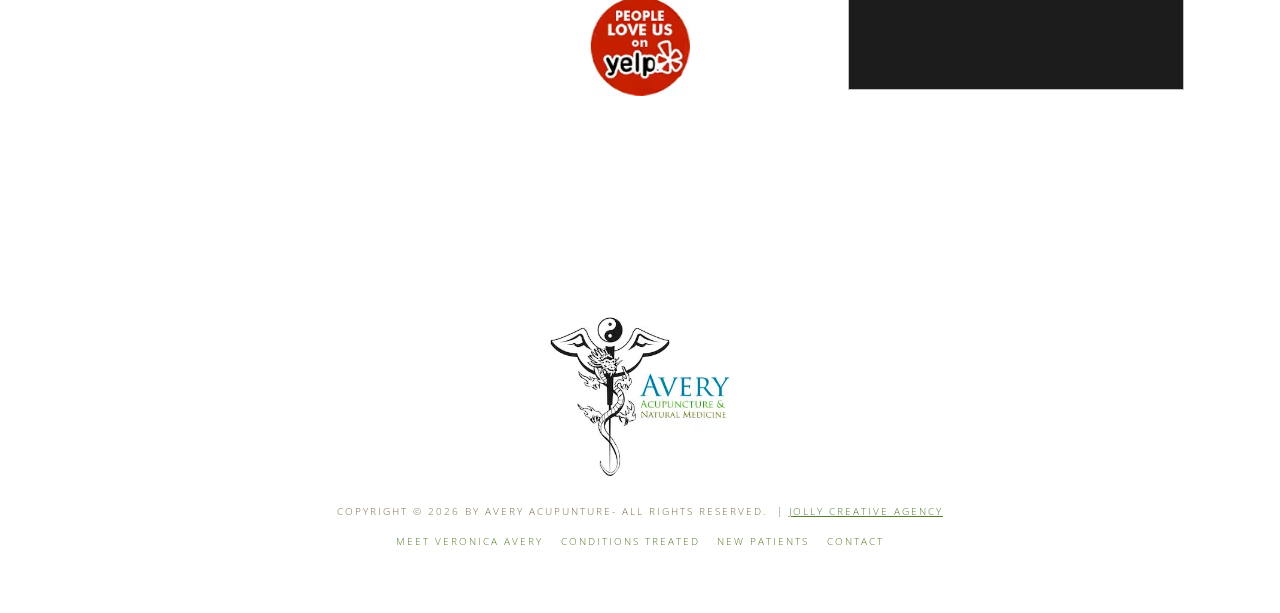
==== commit 3c6fe0e2: "a11y+perf: skip link inside the banner landmark, responsive embed previews Two first-party fixes, bo" ====
--- a/index.html
+++ b/index.html
@@ -40,8 +40,8 @@
 "sameAs":["https://www.facebook.com/Avery-Acupuncture-Natural-Medicine-128162903891118/",
 "https://www.yelp.com/biz/avery-acupuncture-and-natural-medicine-paso-robles"]}
 </script>
-<link rel="stylesheet" href="css/style.min.css?v=1791820177">
-<link rel="stylesheet" href="css/pages/index.min.css?v=1791818119">
+<link rel="stylesheet" href="css/style.min.css?v=1791820247">
+<link rel="stylesheet" href="css/pages/index.min.css?v=1791820247">
 <!-- Google Analytics (client's existing GA4 measurement ID) -->
 <script async src="https://www.googletagmanager.com/gtag/js?id=G-QHC78WR2RK"></script>
 <script>window.dataLayer=window.dataLayer||[];function gtag(){dataLayer.push(arguments)}gtag('js',new Date());gtag('config','G-QHC78WR2RK');</script>
@@ -58,9 +58,19 @@
 </script>
 </head>
 <body>
-<a class="skip" href="#main">Skip to main content</a>
 
 <header class="site-header">
+  <!-- Skip link lives INSIDE the header (banner landmark), not as a body
+       child: a page-level link outside a landmark is flagged by axe's `region`
+       rule the moment a proxy/CDN injects even one hidden anchor ahead of it
+       (Cloudflare injects one on every response, which made the rule fire on
+       the live site while it passed locally). Inside the banner it is
+       landmark-wrapped on both local and proxied responses, and it stays the
+       first focusable element in the page. Pixel-verified identical: `.skip`
+       is position:absolute, so the header (position:relative, y=0, full
+       width) gives it the same box it had against the initial containing
+       block. -->
+  <a class="skip" href="#main">Skip to main content</a>
   <div class="topbar">
     <div class="wrap topbar__inner">
       <p class="nav-phone"><a href="tel:805-400-9723">(805) 400-9723</a> <a class="nav-book-online" href="https://patient.unifiedpractice.com/avery-acupuncture-natural-medicine-inc" target="_blank" rel="noopener">BOOK ONLINE NOW</a></p>
@@ -239,7 +249,7 @@
   </div>
   <div class="wrap-1000 rule-wrap"><hr class="rule"></div>
 </section>
-<div class="map-full"><div class="embed-facade embed-facade--map" data-src="https://www.google.com/maps/embed?pb=!1m18!1m12!1m3!1d3242.823179779206!2d-120.69375458445003!3d35.63208534027264!2m3!1f0!2f0!3f0!3m2!1i1024!2i768!4f13.1!3m3!1m2!1s0x80ecc55e6350d303%3A0x7430f658ca4bd501!2s1704%20Spring%20St%20%23202%2C%20Paso%20Robles%2C%20CA%2093446%2C%20USA!5e0!3m2!1sen!2sin!4v1577686125064!5m2!1sen!2sin" data-title="Map of Avery Acupuncture, 1704 Spring Street Suite 202, Paso Robles, CA"><img class="embed-facade__img" src="assets/img/map-embed-preview.jpg" alt="" width="1162" height="451" loading="lazy" decoding="async"><button type="button" class="embed-facade__btn" aria-label="Show interactive map: Map of Avery Acupuncture, 1704 Spring Street Suite 202, Paso Robles, CA"><span class="embed-facade__circle"><svg class="embed-facade__icon" viewBox="0 0 24 24" aria-hidden="true" focusable="false"><path d="M8 5v14l11-7z" fill="currentColor"/></svg></span></button></div></div>
+<div class="map-full"><div class="embed-facade embed-facade--map" data-src="https://www.google.com/maps/embed?pb=!1m18!1m12!1m3!1d3242.823179779206!2d-120.69375458445003!3d35.63208534027264!2m3!1f0!2f0!3f0!3m2!1i1024!2i768!4f13.1!3m3!1m2!1s0x80ecc55e6350d303%3A0x7430f658ca4bd501!2s1704%20Spring%20St%20%23202%2C%20Paso%20Robles%2C%20CA%2093446%2C%20USA!5e0!3m2!1sen!2sin!4v1577686125064!5m2!1sen!2sin" data-title="Map of Avery Acupuncture, 1704 Spring Street Suite 202, Paso Robles, CA"><picture><source type="image/avif" srcset="assets/img/map-embed-preview-800w.avif 800w, assets/img/map-embed-preview.jpg 1162w" sizes="(max-width: 860px) 100vw, 1162px"><source type="image/webp" srcset="assets/img/map-embed-preview-800w.webp 800w, assets/img/map-embed-preview.jpg 1162w" sizes="(max-width: 860px) 100vw, 1162px"><img src="assets/img/map-embed-preview.jpg" srcset="assets/img/map-embed-preview-800w.jpg 800w, assets/img/map-embed-preview.jpg 1162w" sizes="(max-width: 860px) 100vw, 1162px" class="embed-facade__img" alt="" width="1162" height="451" loading="lazy" decoding="async"></picture><button type="button" class="embed-facade__btn" aria-label="Show interactive map: Map of Avery Acupuncture, 1704 Spring Street Suite 202, Paso Robles, CA"><span class="embed-facade__circle"><svg class="embed-facade__icon" viewBox="0 0 24 24" aria-hidden="true" focusable="false"><path d="M8 5v14l11-7z" fill="currentColor"/></svg></span></button></div></div>
 </main>
 
 <footer class="site-footer">
@@ -251,7 +261,7 @@
     <section class="footer-widget footer-widget--center" aria-label="Wellness and Yelp profiles">
       <div class="wellness-badge">
         <center>
-        <img class="wellness-badge-img" src="assets/img/wellness-badge-preview.jpg" alt="Wellness.com profile badge: 5 out of 5 stars, 51 reviews" width="160" height="176" loading="lazy" decoding="async"><a class="wellness-link" href="https://www.wellness.com">Wellness.com</a><a class="wellness-link" href="https://www.wellness.com/dir/3245076/acupuncture-specialist/ca/paso-robles/veronica-avery-avery-acupuncture--natural-medicine-lac">My Profile</a>
+        <picture><source type="image/avif" srcset="assets/img/wellness-badge-preview.avif"><source type="image/webp" srcset="assets/img/wellness-badge-preview.webp"><img src="assets/img/wellness-badge-preview.jpg" class="wellness-badge-img" alt="Wellness.com profile badge: 5 out of 5 stars, 51 reviews" width="160" height="176" loading="lazy" decoding="async"></picture><a class="wellness-link" href="https://www.wellness.com">Wellness.com</a><a class="wellness-link" href="https://www.wellness.com/dir/3245076/acupuncture-specialist/ca/paso-robles/veronica-avery-avery-acupuncture--natural-medicine-lac">My Profile</a>
         </center>
         <p><a href="https://www.yelp.com/biz/avery-acupuncture-and-natural-medicine-paso-robles" target="_blank" rel="noopener"><picture><source type="image/avif" srcset="assets/img/Unknown.avif"><source type="image/webp" srcset="assets/img/Unknown.webp"><img src="assets/img/Unknown.png" alt="People love us on Yelp" width="100" height="100" loading="lazy" decoding="async"></picture></a></p>
       </div>
@@ -275,6 +285,6 @@
     </ul>
   </nav>
 </footer>
-<script src="js/main.js?v=1791819032"></script>
+<script src="js/main.js?v=1791820247"></script>
 </body>
 </html>
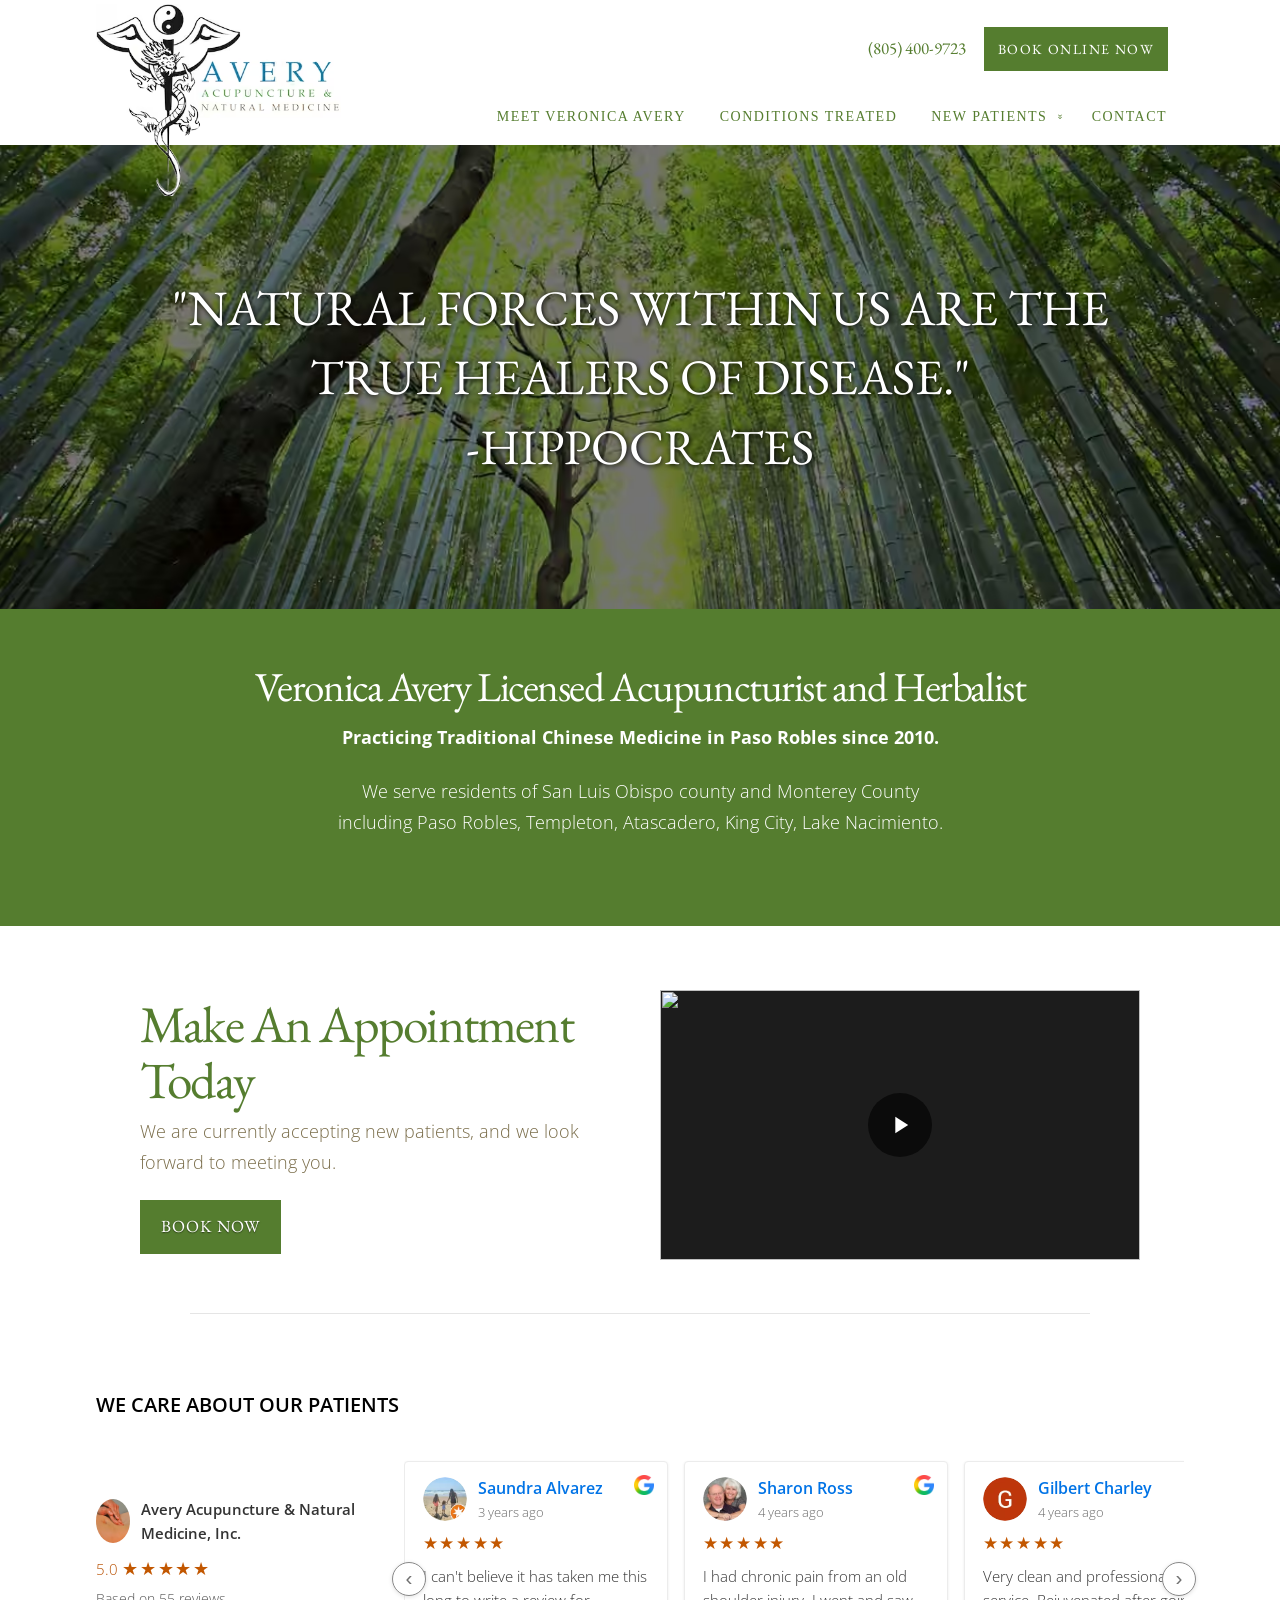
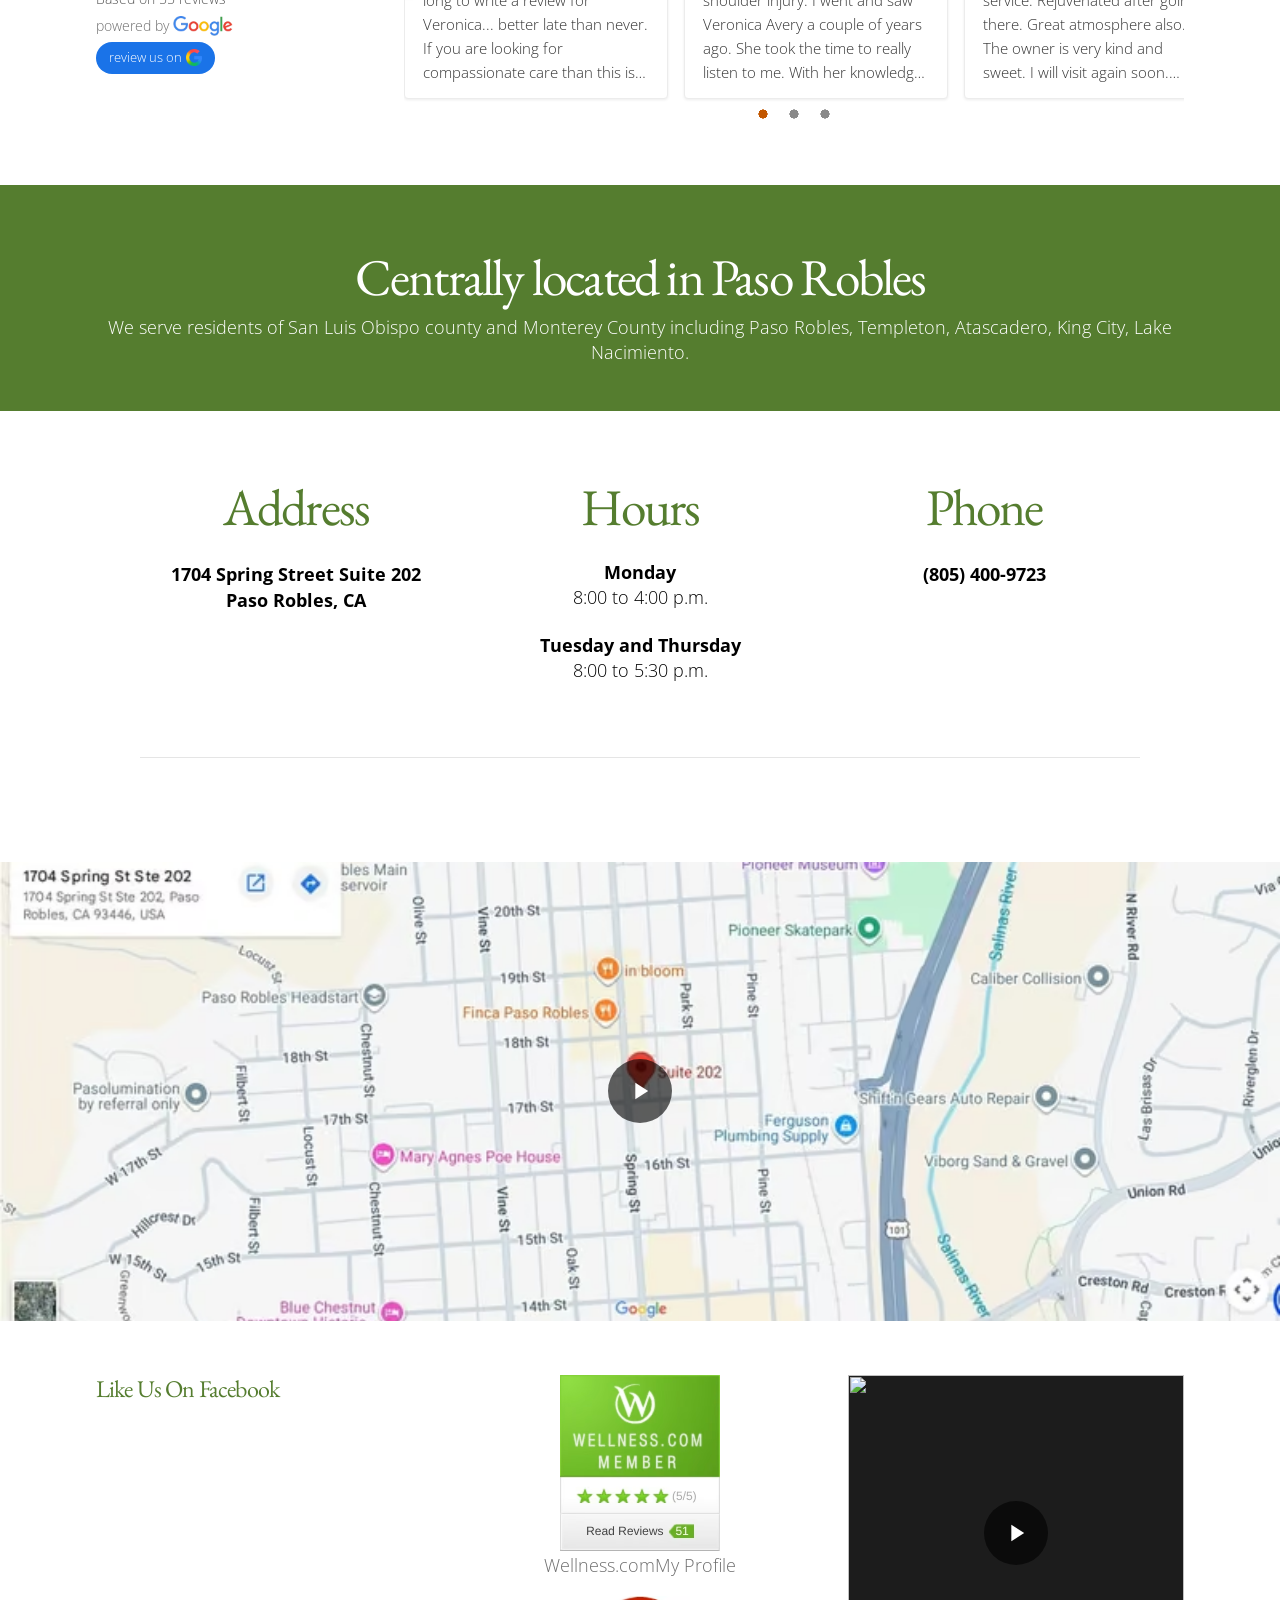
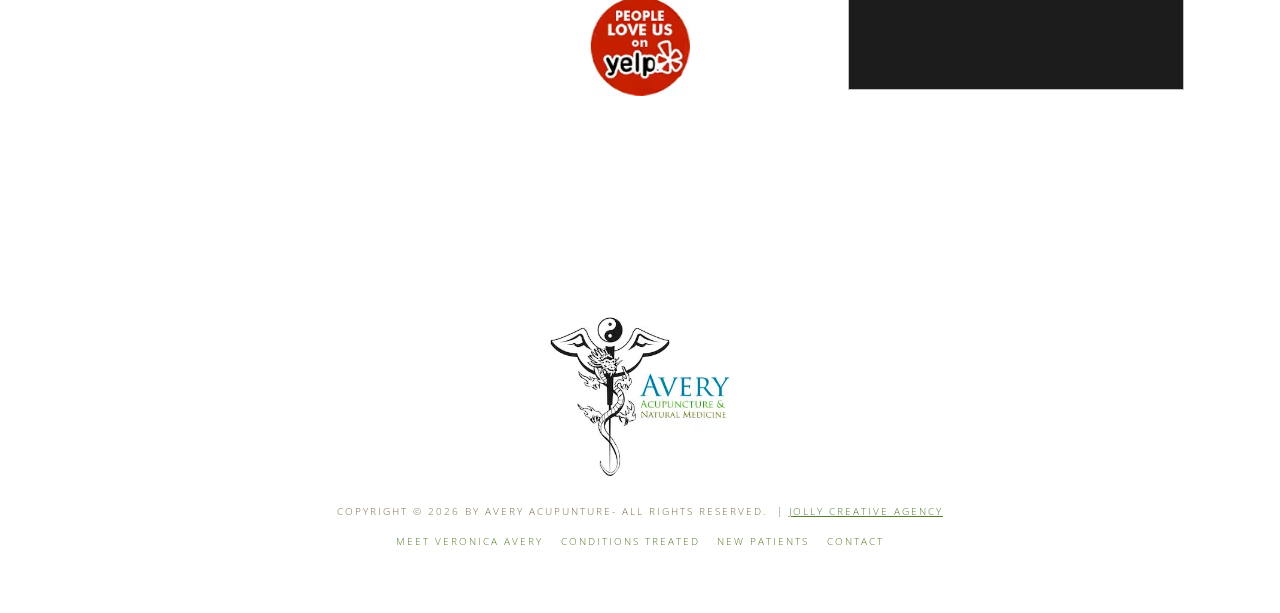
==== commit 9261c947: "perf: kill 626KB desktop image waste + forced reflows, defer non-critical work - build.py img(): AVI" ====
--- a/index.html
+++ b/index.html
@@ -24,7 +24,184 @@
 <link rel="preconnect" href="https://i.ytimg.com">
 <link rel="preload" href="assets/fonts/opensans_v44_memvYaGs126MiZpBA-UvWbX2vVnXBbObj2OVTS-muw.woff2" as="font" type="font/woff2" crossorigin>
 <link rel="preload" href="assets/fonts/ebgaramond_v33_SlGUmQSNjdsmc35JDF1K5GR1SDk.woff2" as="font" type="font/woff2" crossorigin>
-<link rel="stylesheet" href="css/fonts.css?v=1791741804">
+<style>/* Self-hosted OFL fonts (EB Garamond, Open Sans, Pathway Gothic One).
+   Generated by build_fonts.py — do not edit by hand.
+   Removing the fonts.googleapis.com request removed the render-blocking
+   stylesheet (Lighthouse render-blocking audit) and a third-party
+   connection from every page view. */
+@font-face {
+  font-family: 'EB Garamond';
+  font-style: italic;
+  font-weight: 400;
+  font-display: swap;
+  src: url(assets/fonts/ebgaramond_v33_SlGFmQSNjdsmc35JDF1K5GRwUjcdlttVFm-rI7e8QL9zU6ingQ.woff2) format('woff2');
+  unicode-range: U+0100-02BA, U+02BD-02C5, U+02C7-02CC, U+02CE-02D7, U+02DD-02FF, U+0304, U+0308, U+0329, U+1D00-1DBF, U+1E00-1E9F, U+1EF2-1EFF, U+2020, U+20A0-20AB, U+20AD-20C4, U+2113, U+2C60-2C7F, U+A720-A7FF;
+}
+@font-face {
+  font-family: 'EB Garamond';
+  font-style: italic;
+  font-weight: 400;
+  font-display: swap;
+  src: url(assets/fonts/ebgaramond_v33_SlGFmQSNjdsmc35JDF1K5GRwUjcdlttVFm-rI7e8QL99U6g.woff2) format('woff2');
+  unicode-range: U+0000-00FF, U+0131, U+0152-0153, U+02BB-02BC, U+02C6, U+02DA, U+02DC, U+0304, U+0308, U+0329, U+2000-206F, U+20AC, U+2122, U+2191, U+2193, U+2212, U+2215, U+FEFF, U+FFFD;
+}
+@font-face {
+  font-family: 'EB Garamond';
+  font-style: normal;
+  font-weight: 400;
+  font-display: swap;
+  src: url(assets/fonts/ebgaramond_v33_SlGUmQSNjdsmc35JDF1K5GR7SDktYw.woff2) format('woff2');
+  unicode-range: U+0100-02BA, U+02BD-02C5, U+02C7-02CC, U+02CE-02D7, U+02DD-02FF, U+0304, U+0308, U+0329, U+1D00-1DBF, U+1E00-1E9F, U+1EF2-1EFF, U+2020, U+20A0-20AB, U+20AD-20C4, U+2113, U+2C60-2C7F, U+A720-A7FF;
+}
+@font-face {
+  font-family: 'EB Garamond';
+  font-style: normal;
+  font-weight: 400;
+  font-display: swap;
+  src: url(assets/fonts/ebgaramond_v33_SlGUmQSNjdsmc35JDF1K5GR1SDk.woff2) format('woff2');
+  unicode-range: U+0000-00FF, U+0131, U+0152-0153, U+02BB-02BC, U+02C6, U+02DA, U+02DC, U+0304, U+0308, U+0329, U+2000-206F, U+20AC, U+2122, U+2191, U+2193, U+2212, U+2215, U+FEFF, U+FFFD;
+}
+@font-face {
+  font-family: 'EB Garamond';
+  font-style: normal;
+  font-weight: 500;
+  font-display: swap;
+  src: url(assets/fonts/ebgaramond_v33_SlGUmQSNjdsmc35JDF1K5GR7SDktYw.woff2) format('woff2');
+  unicode-range: U+0100-02BA, U+02BD-02C5, U+02C7-02CC, U+02CE-02D7, U+02DD-02FF, U+0304, U+0308, U+0329, U+1D00-1DBF, U+1E00-1E9F, U+1EF2-1EFF, U+2020, U+20A0-20AB, U+20AD-20C4, U+2113, U+2C60-2C7F, U+A720-A7FF;
+}
+@font-face {
+  font-family: 'EB Garamond';
+  font-style: normal;
+  font-weight: 500;
+  font-display: swap;
+  src: url(assets/fonts/ebgaramond_v33_SlGUmQSNjdsmc35JDF1K5GR1SDk.woff2) format('woff2');
+  unicode-range: U+0000-00FF, U+0131, U+0152-0153, U+02BB-02BC, U+02C6, U+02DA, U+02DC, U+0304, U+0308, U+0329, U+2000-206F, U+20AC, U+2122, U+2191, U+2193, U+2212, U+2215, U+FEFF, U+FFFD;
+}
+@font-face {
+  font-family: 'Open Sans';
+  font-style: italic;
+  font-weight: 300;
+  font-stretch: 100%;
+  font-display: swap;
+  src: url(assets/fonts/opensans_v44_memtYaGs126MiZpBA-UFUIcVXSCEkx2cmqvXlWqWt06F15M.woff2) format('woff2');
+  unicode-range: U+0100-02BA, U+02BD-02C5, U+02C7-02CC, U+02CE-02D7, U+02DD-02FF, U+0304, U+0308, U+0329, U+1D00-1DBF, U+1E00-1E9F, U+1EF2-1EFF, U+2020, U+20A0-20AB, U+20AD-20C4, U+2113, U+2C60-2C7F, U+A720-A7FF;
+}
+@font-face {
+  font-family: 'Open Sans';
+  font-style: italic;
+  font-weight: 300;
+  font-stretch: 100%;
+  font-display: swap;
+  src: url(assets/fonts/opensans_v44_memtYaGs126MiZpBA-UFUIcVXSCEkx2cmqvXlWqWuU6F.woff2) format('woff2');
+  unicode-range: U+0000-00FF, U+0131, U+0152-0153, U+02BB-02BC, U+02C6, U+02DA, U+02DC, U+0304, U+0308, U+0329, U+2000-206F, U+20AC, U+2122, U+2191, U+2193, U+2212, U+2215, U+FEFF, U+FFFD;
+}
+@font-face {
+  font-family: 'Open Sans';
+  font-style: italic;
+  font-weight: 700;
+  font-stretch: 100%;
+  font-display: swap;
+  src: url(assets/fonts/opensans_v44_memtYaGs126MiZpBA-UFUIcVXSCEkx2cmqvXlWqWt06F15M.woff2) format('woff2');
+  unicode-range: U+0100-02BA, U+02BD-02C5, U+02C7-02CC, U+02CE-02D7, U+02DD-02FF, U+0304, U+0308, U+0329, U+1D00-1DBF, U+1E00-1E9F, U+1EF2-1EFF, U+2020, U+20A0-20AB, U+20AD-20C4, U+2113, U+2C60-2C7F, U+A720-A7FF;
+}
+@font-face {
+  font-family: 'Open Sans';
+  font-style: italic;
+  font-weight: 700;
+  font-stretch: 100%;
+  font-display: swap;
+  src: url(assets/fonts/opensans_v44_memtYaGs126MiZpBA-UFUIcVXSCEkx2cmqvXlWqWuU6F.woff2) format('woff2');
+  unicode-range: U+0000-00FF, U+0131, U+0152-0153, U+02BB-02BC, U+02C6, U+02DA, U+02DC, U+0304, U+0308, U+0329, U+2000-206F, U+20AC, U+2122, U+2191, U+2193, U+2212, U+2215, U+FEFF, U+FFFD;
+}
+@font-face {
+  font-family: 'Open Sans';
+  font-style: normal;
+  font-weight: 300;
+  font-stretch: 100%;
+  font-display: swap;
+  src: url(assets/fonts/opensans_v44_memvYaGs126MiZpBA-UvWbX2vVnXBbObj2OVTSGmu1aB.woff2) format('woff2');
+  unicode-range: U+0100-02BA, U+02BD-02C5, U+02C7-02CC, U+02CE-02D7, U+02DD-02FF, U+0304, U+0308, U+0329, U+1D00-1DBF, U+1E00-1E9F, U+1EF2-1EFF, U+2020, U+20A0-20AB, U+20AD-20C4, U+2113, U+2C60-2C7F, U+A720-A7FF;
+}
+@font-face {
+  font-family: 'Open Sans';
+  font-style: normal;
+  font-weight: 300;
+  font-stretch: 100%;
+  font-display: swap;
+  src: url(assets/fonts/opensans_v44_memvYaGs126MiZpBA-UvWbX2vVnXBbObj2OVTS-muw.woff2) format('woff2');
+  unicode-range: U+0000-00FF, U+0131, U+0152-0153, U+02BB-02BC, U+02C6, U+02DA, U+02DC, U+0304, U+0308, U+0329, U+2000-206F, U+20AC, U+2122, U+2191, U+2193, U+2212, U+2215, U+FEFF, U+FFFD;
+}
+@font-face {
+  font-family: 'Open Sans';
+  font-style: normal;
+  font-weight: 400;
+  font-stretch: 100%;
+  font-display: swap;
+  src: url(assets/fonts/opensans_v44_memvYaGs126MiZpBA-UvWbX2vVnXBbObj2OVTSGmu1aB.woff2) format('woff2');
+  unicode-range: U+0100-02BA, U+02BD-02C5, U+02C7-02CC, U+02CE-02D7, U+02DD-02FF, U+0304, U+0308, U+0329, U+1D00-1DBF, U+1E00-1E9F, U+1EF2-1EFF, U+2020, U+20A0-20AB, U+20AD-20C4, U+2113, U+2C60-2C7F, U+A720-A7FF;
+}
+@font-face {
+  font-family: 'Open Sans';
+  font-style: normal;
+  font-weight: 400;
+  font-stretch: 100%;
+  font-display: swap;
+  src: url(assets/fonts/opensans_v44_memvYaGs126MiZpBA-UvWbX2vVnXBbObj2OVTS-muw.woff2) format('woff2');
+  unicode-range: U+0000-00FF, U+0131, U+0152-0153, U+02BB-02BC, U+02C6, U+02DA, U+02DC, U+0304, U+0308, U+0329, U+2000-206F, U+20AC, U+2122, U+2191, U+2193, U+2212, U+2215, U+FEFF, U+FFFD;
+}
+@font-face {
+  font-family: 'Open Sans';
+  font-style: normal;
+  font-weight: 600;
+  font-stretch: 100%;
+  font-display: swap;
+  src: url(assets/fonts/opensans_v44_memvYaGs126MiZpBA-UvWbX2vVnXBbObj2OVTSGmu1aB.woff2) format('woff2');
+  unicode-range: U+0100-02BA, U+02BD-02C5, U+02C7-02CC, U+02CE-02D7, U+02DD-02FF, U+0304, U+0308, U+0329, U+1D00-1DBF, U+1E00-1E9F, U+1EF2-1EFF, U+2020, U+20A0-20AB, U+20AD-20C4, U+2113, U+2C60-2C7F, U+A720-A7FF;
+}
+@font-face {
+  font-family: 'Open Sans';
+  font-style: normal;
+  font-weight: 600;
+  font-stretch: 100%;
+  font-display: swap;
+  src: url(assets/fonts/opensans_v44_memvYaGs126MiZpBA-UvWbX2vVnXBbObj2OVTS-muw.woff2) format('woff2');
+  unicode-range: U+0000-00FF, U+0131, U+0152-0153, U+02BB-02BC, U+02C6, U+02DA, U+02DC, U+0304, U+0308, U+0329, U+2000-206F, U+20AC, U+2122, U+2191, U+2193, U+2212, U+2215, U+FEFF, U+FFFD;
+}
+@font-face {
+  font-family: 'Open Sans';
+  font-style: normal;
+  font-weight: 700;
+  font-stretch: 100%;
+  font-display: swap;
+  src: url(assets/fonts/opensans_v44_memvYaGs126MiZpBA-UvWbX2vVnXBbObj2OVTSGmu1aB.woff2) format('woff2');
+  unicode-range: U+0100-02BA, U+02BD-02C5, U+02C7-02CC, U+02CE-02D7, U+02DD-02FF, U+0304, U+0308, U+0329, U+1D00-1DBF, U+1E00-1E9F, U+1EF2-1EFF, U+2020, U+20A0-20AB, U+20AD-20C4, U+2113, U+2C60-2C7F, U+A720-A7FF;
+}
+@font-face {
+  font-family: 'Open Sans';
+  font-style: normal;
+  font-weight: 700;
+  font-stretch: 100%;
+  font-display: swap;
+  src: url(assets/fonts/opensans_v44_memvYaGs126MiZpBA-UvWbX2vVnXBbObj2OVTS-muw.woff2) format('woff2');
+  unicode-range: U+0000-00FF, U+0131, U+0152-0153, U+02BB-02BC, U+02C6, U+02DA, U+02DC, U+0304, U+0308, U+0329, U+2000-206F, U+20AC, U+2122, U+2191, U+2193, U+2212, U+2215, U+FEFF, U+FFFD;
+}
+@font-face {
+  font-family: 'Pathway Gothic One';
+  font-style: normal;
+  font-weight: 400;
+  font-display: swap;
+  src: url(assets/fonts/pathwaygothicone_v16_MwQrbgD32-KAvjkYGNUUxAtW7pEBwx-tRVZfX80.woff2) format('woff2');
+  unicode-range: U+0100-02BA, U+02BD-02C5, U+02C7-02CC, U+02CE-02D7, U+02DD-02FF, U+0304, U+0308, U+0329, U+1D00-1DBF, U+1E00-1E9F, U+1EF2-1EFF, U+2020, U+20A0-20AB, U+20AD-20C4, U+2113, U+2C60-2C7F, U+A720-A7FF;
+}
+@font-face {
+  font-family: 'Pathway Gothic One';
+  font-style: normal;
+  font-weight: 400;
+  font-display: swap;
+  src: url(assets/fonts/pathwaygothicone_v16_MwQrbgD32-KAvjkYGNUUxAtW7pEBwx-tS1Zf.woff2) format('woff2');
+  unicode-range: U+0000-00FF, U+0131, U+0152-0153, U+02BB-02BC, U+02C6, U+02DA, U+02DC, U+0304, U+0308, U+0329, U+2000-206F, U+20AC, U+2122, U+2191, U+2193, U+2212, U+2215, U+FEFF, U+FFFD;
+}
+</style>
 <script type="application/ld+json">
 {"@context":"https://schema.org","@type":"MedicalClinic",
 "name":"Avery Acupuncture & Natural Medicine, Inc.",
@@ -46,14 +223,19 @@
 <script async src="https://www.googletagmanager.com/gtag/js?id=G-QHC78WR2RK"></script>
 <script>window.dataLayer=window.dataLayer||[];function gtag(){dataLayer.push(arguments)}gtag('js',new Date());gtag('config','G-QHC78WR2RK');</script>
 <!-- Accessibility widget (client's own UserWay account, same as the live
-     site). Deferred to the load event: it was render-blocking on every page
-     and the widget works identically once the page is up. -->
+     site). Starts only when the browser is idle after load, so its ~200 ms
+     of script evaluation stays out of TBT/TTI; the widget works
+     identically once the page is up. -->
 <script>
 window.addEventListener('load', function () {
-  var s = document.createElement('script');
-  s.src = 'https://cdn.userway.org/widget.js';
-  s.setAttribute('data-account', 'veWiK0ku6v');
-  document.head.appendChild(s);
+  var run = function () {
+    var s = document.createElement('script');
+    s.src = 'https://cdn.userway.org/widget.js';
+    s.setAttribute('data-account', 'veWiK0ku6v');
+    document.head.appendChild(s);
+  };
+  if ('requestIdleCallback' in window) requestIdleCallback(run, { timeout: 2000 });
+  else setTimeout(run, 1500);
 });
 </script>
 </head>
@@ -95,7 +277,7 @@
 <main id="main">
 
 <section class="hero" id="top">
-  <picture><source type="image/avif" srcset="assets/img/Bamboo-hero-400w.avif 400w, assets/img/Bamboo-hero-800w.avif 800w, assets/img/Bamboo-hero-1200w.avif 1200w, assets/img/Bamboo-hero.jpg 2000w" sizes="100vw"><source type="image/webp" srcset="assets/img/Bamboo-hero-400w.webp 400w, assets/img/Bamboo-hero-800w.webp 800w, assets/img/Bamboo-hero-1200w.webp 1200w, assets/img/Bamboo-hero.jpg 2000w" sizes="100vw"><img src="assets/img/Bamboo-hero.jpg" srcset="assets/img/Bamboo-hero-400w.jpg 400w, assets/img/Bamboo-hero-800w.jpg 800w, assets/img/Bamboo-hero-1200w.jpg 1200w, assets/img/Bamboo-hero.jpg 2000w" sizes="100vw" class="hero__img" alt="" loading="eager" decoding="async" fetchpriority="high"></picture>
+  <picture><source type="image/avif" srcset="assets/img/Bamboo-hero-400w.avif 400w, assets/img/Bamboo-hero-800w.avif 800w, assets/img/Bamboo-hero-1200w.avif 1200w" sizes="100vw"><source type="image/webp" srcset="assets/img/Bamboo-hero-400w.webp 400w, assets/img/Bamboo-hero-800w.webp 800w, assets/img/Bamboo-hero-1200w.webp 1200w" sizes="100vw"><img src="assets/img/Bamboo-hero.jpg" srcset="assets/img/Bamboo-hero-400w.jpg 400w, assets/img/Bamboo-hero-800w.jpg 800w, assets/img/Bamboo-hero-1200w.jpg 1200w, assets/img/Bamboo-hero.jpg 2000w" sizes="100vw" class="hero__img" alt="" loading="eager" decoding="async" fetchpriority="high"></picture>
   <div class="wrap">
     <h1 class="hero__quote">"Natural forces within us are the true healers of disease."<span class="hero__cite">-Hippocrates</span></h1>
   </div>
@@ -249,7 +431,7 @@
   </div>
   <div class="wrap-1000 rule-wrap"><hr class="rule"></div>
 </section>
-<div class="map-full"><div class="embed-facade embed-facade--map" data-src="https://www.google.com/maps/embed?pb=!1m18!1m12!1m3!1d3242.823179779206!2d-120.69375458445003!3d35.63208534027264!2m3!1f0!2f0!3f0!3m2!1i1024!2i768!4f13.1!3m3!1m2!1s0x80ecc55e6350d303%3A0x7430f658ca4bd501!2s1704%20Spring%20St%20%23202%2C%20Paso%20Robles%2C%20CA%2093446%2C%20USA!5e0!3m2!1sen!2sin!4v1577686125064!5m2!1sen!2sin" data-title="Map of Avery Acupuncture, 1704 Spring Street Suite 202, Paso Robles, CA"><picture><source type="image/avif" srcset="assets/img/map-embed-preview-800w.avif 800w, assets/img/map-embed-preview.jpg 1162w" sizes="(max-width: 860px) 100vw, 1162px"><source type="image/webp" srcset="assets/img/map-embed-preview-800w.webp 800w, assets/img/map-embed-preview.jpg 1162w" sizes="(max-width: 860px) 100vw, 1162px"><img src="assets/img/map-embed-preview.jpg" srcset="assets/img/map-embed-preview-800w.jpg 800w, assets/img/map-embed-preview.jpg 1162w" sizes="(max-width: 860px) 100vw, 1162px" class="embed-facade__img" alt="" width="1162" height="451" loading="lazy" decoding="async"></picture><button type="button" class="embed-facade__btn" aria-label="Show interactive map: Map of Avery Acupuncture, 1704 Spring Street Suite 202, Paso Robles, CA"><span class="embed-facade__circle"><svg class="embed-facade__icon" viewBox="0 0 24 24" aria-hidden="true" focusable="false"><path d="M8 5v14l11-7z" fill="currentColor"/></svg></span></button></div></div>
+<div class="map-full"><div class="embed-facade embed-facade--map" data-src="https://www.google.com/maps/embed?pb=!1m18!1m12!1m3!1d3242.823179779206!2d-120.69375458445003!3d35.63208534027264!2m3!1f0!2f0!3f0!3m2!1i1024!2i768!4f13.1!3m3!1m2!1s0x80ecc55e6350d303%3A0x7430f658ca4bd501!2s1704%20Spring%20St%20%23202%2C%20Paso%20Robles%2C%20CA%2093446%2C%20USA!5e0!3m2!1sen!2sin!4v1577686125064!5m2!1sen!2sin" data-title="Map of Avery Acupuncture, 1704 Spring Street Suite 202, Paso Robles, CA"><picture><source type="image/avif" srcset="assets/img/map-embed-preview-800w.avif 800w" sizes="(max-width: 860px) 100vw, 1162px"><source type="image/webp" srcset="assets/img/map-embed-preview-800w.webp 800w" sizes="(max-width: 860px) 100vw, 1162px"><img src="assets/img/map-embed-preview.jpg" srcset="assets/img/map-embed-preview-800w.jpg 800w, assets/img/map-embed-preview.jpg 1162w" sizes="(max-width: 860px) 100vw, 1162px" class="embed-facade__img" alt="" width="1162" height="451" loading="lazy" decoding="async"></picture><button type="button" class="embed-facade__btn" aria-label="Show interactive map: Map of Avery Acupuncture, 1704 Spring Street Suite 202, Paso Robles, CA"><span class="embed-facade__circle"><svg class="embed-facade__icon" viewBox="0 0 24 24" aria-hidden="true" focusable="false"><path d="M8 5v14l11-7z" fill="currentColor"/></svg></span></button></div></div>
 </main>
 
 <footer class="site-footer">
@@ -285,6 +467,6 @@
     </ul>
   </nav>
 </footer>
-<script src="js/main.js?v=1791820247"></script>
+<script defer src="js/main.js?v=1791837691"></script>
 </body>
 </html>
